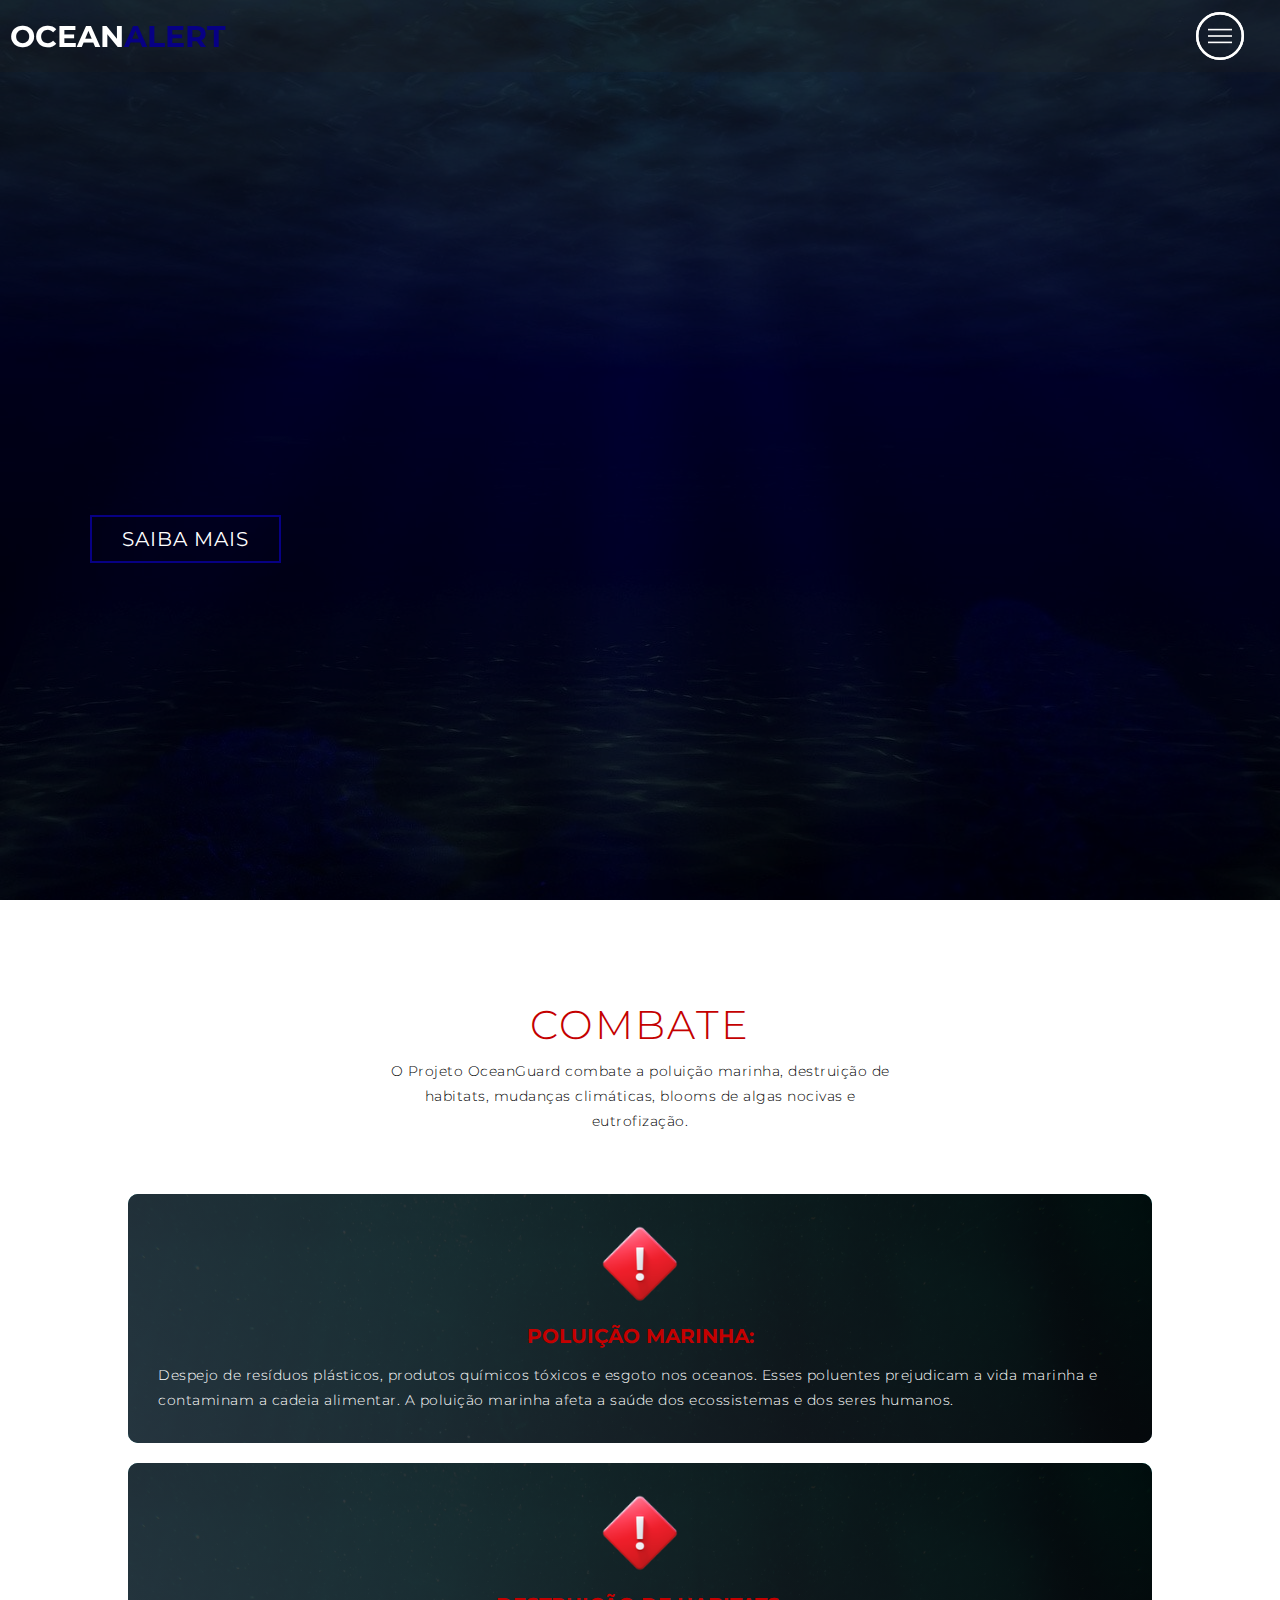
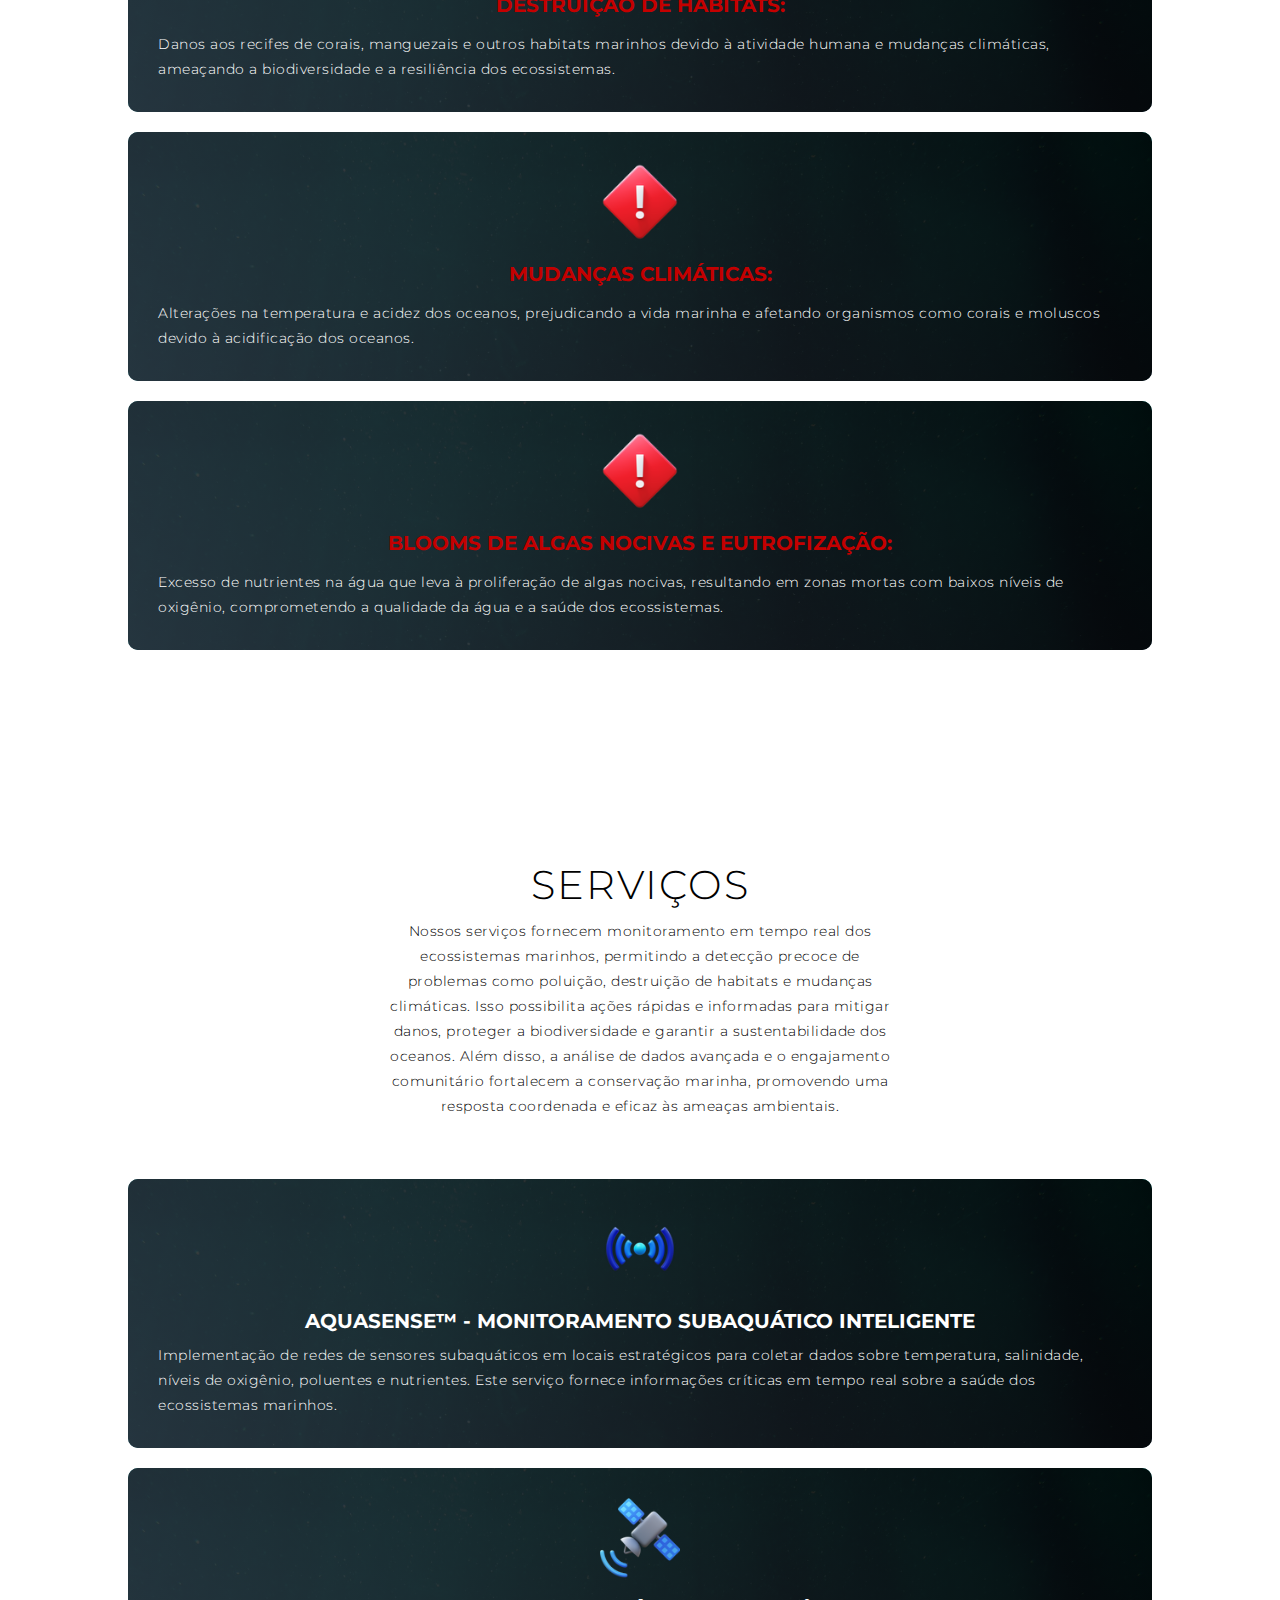
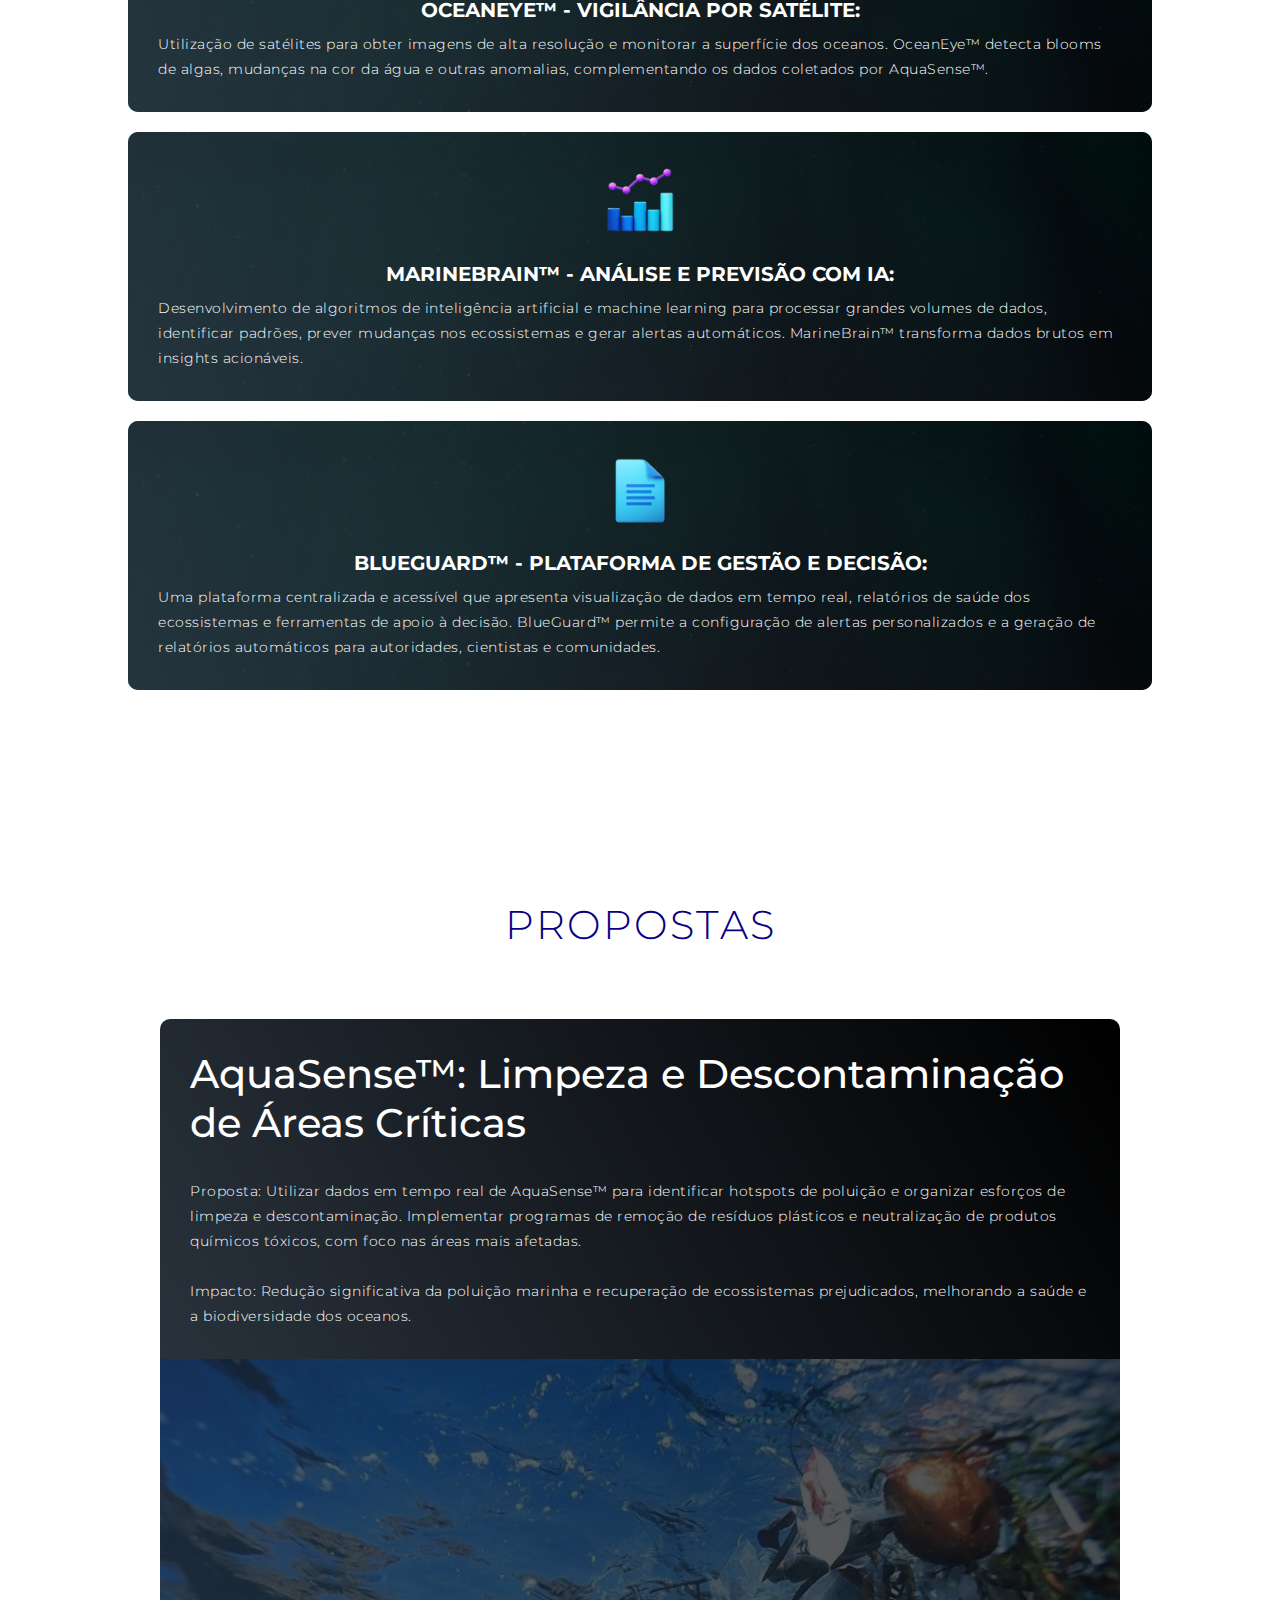
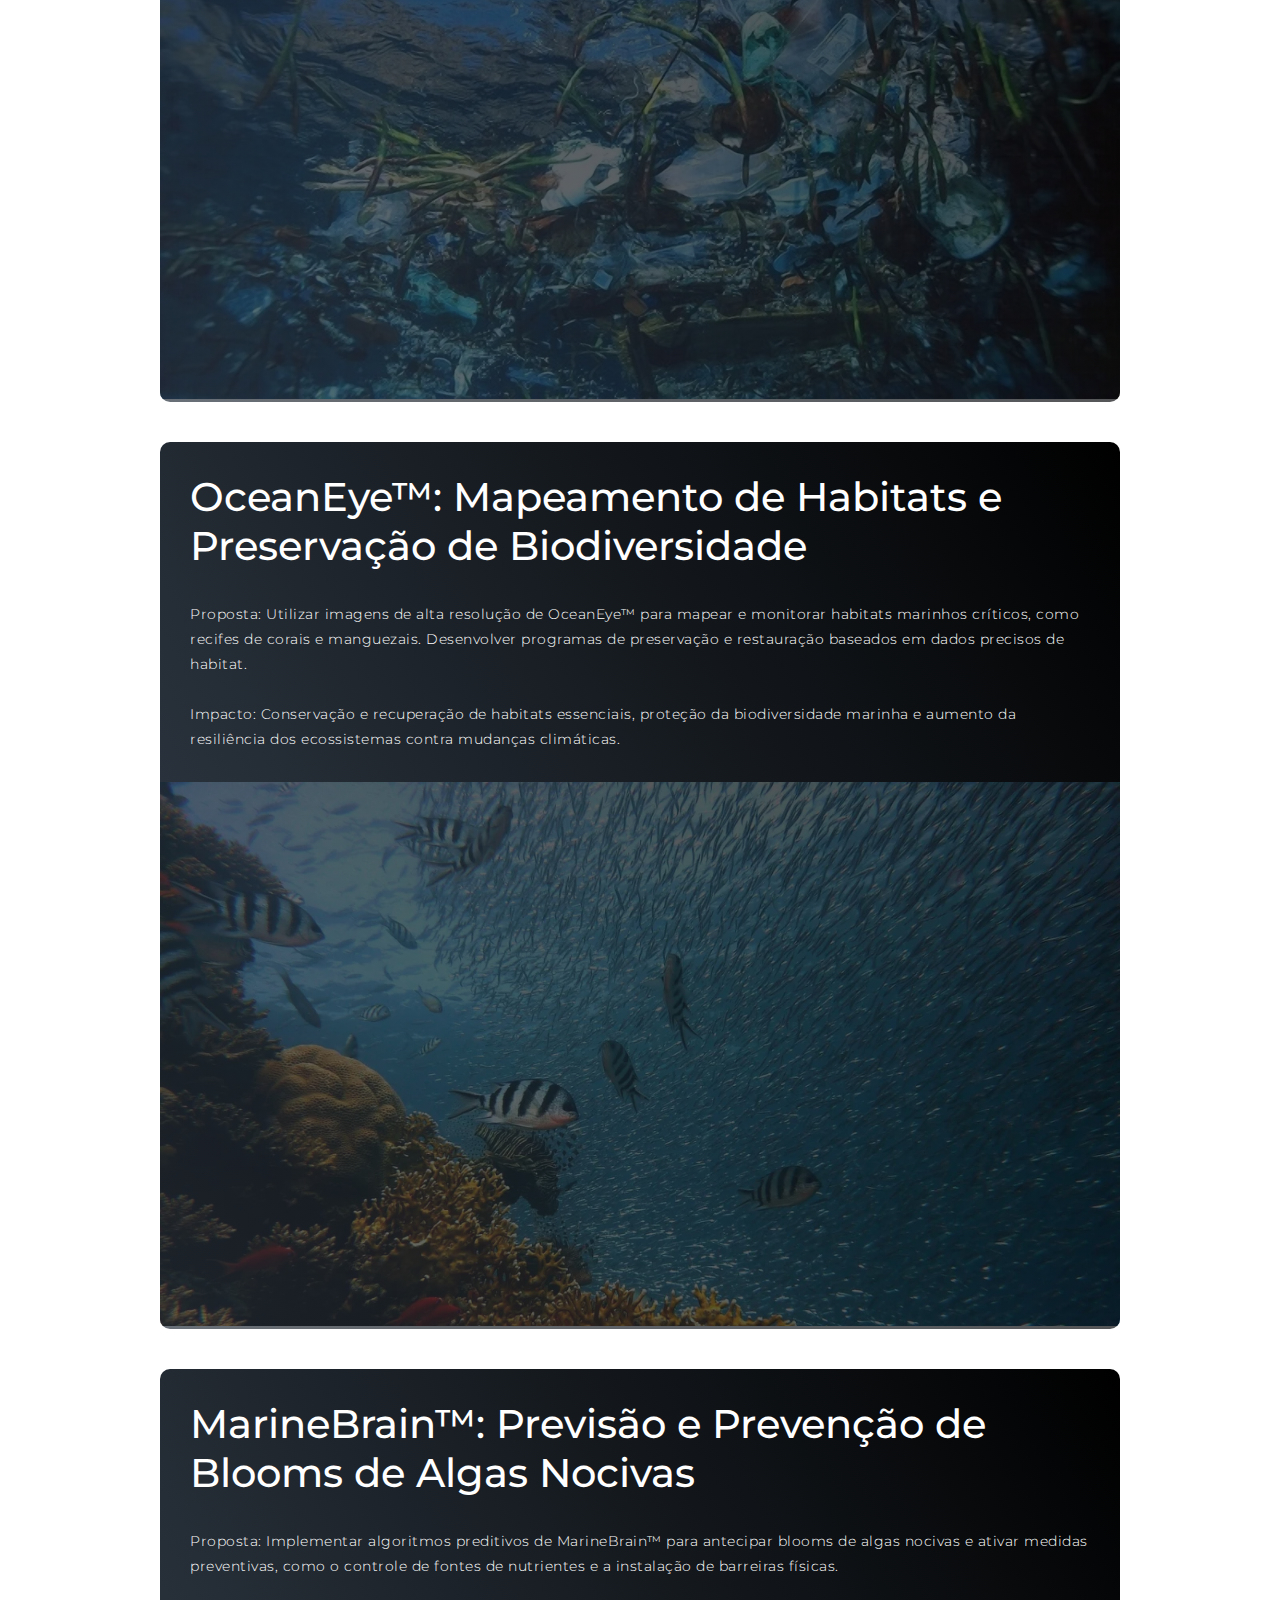
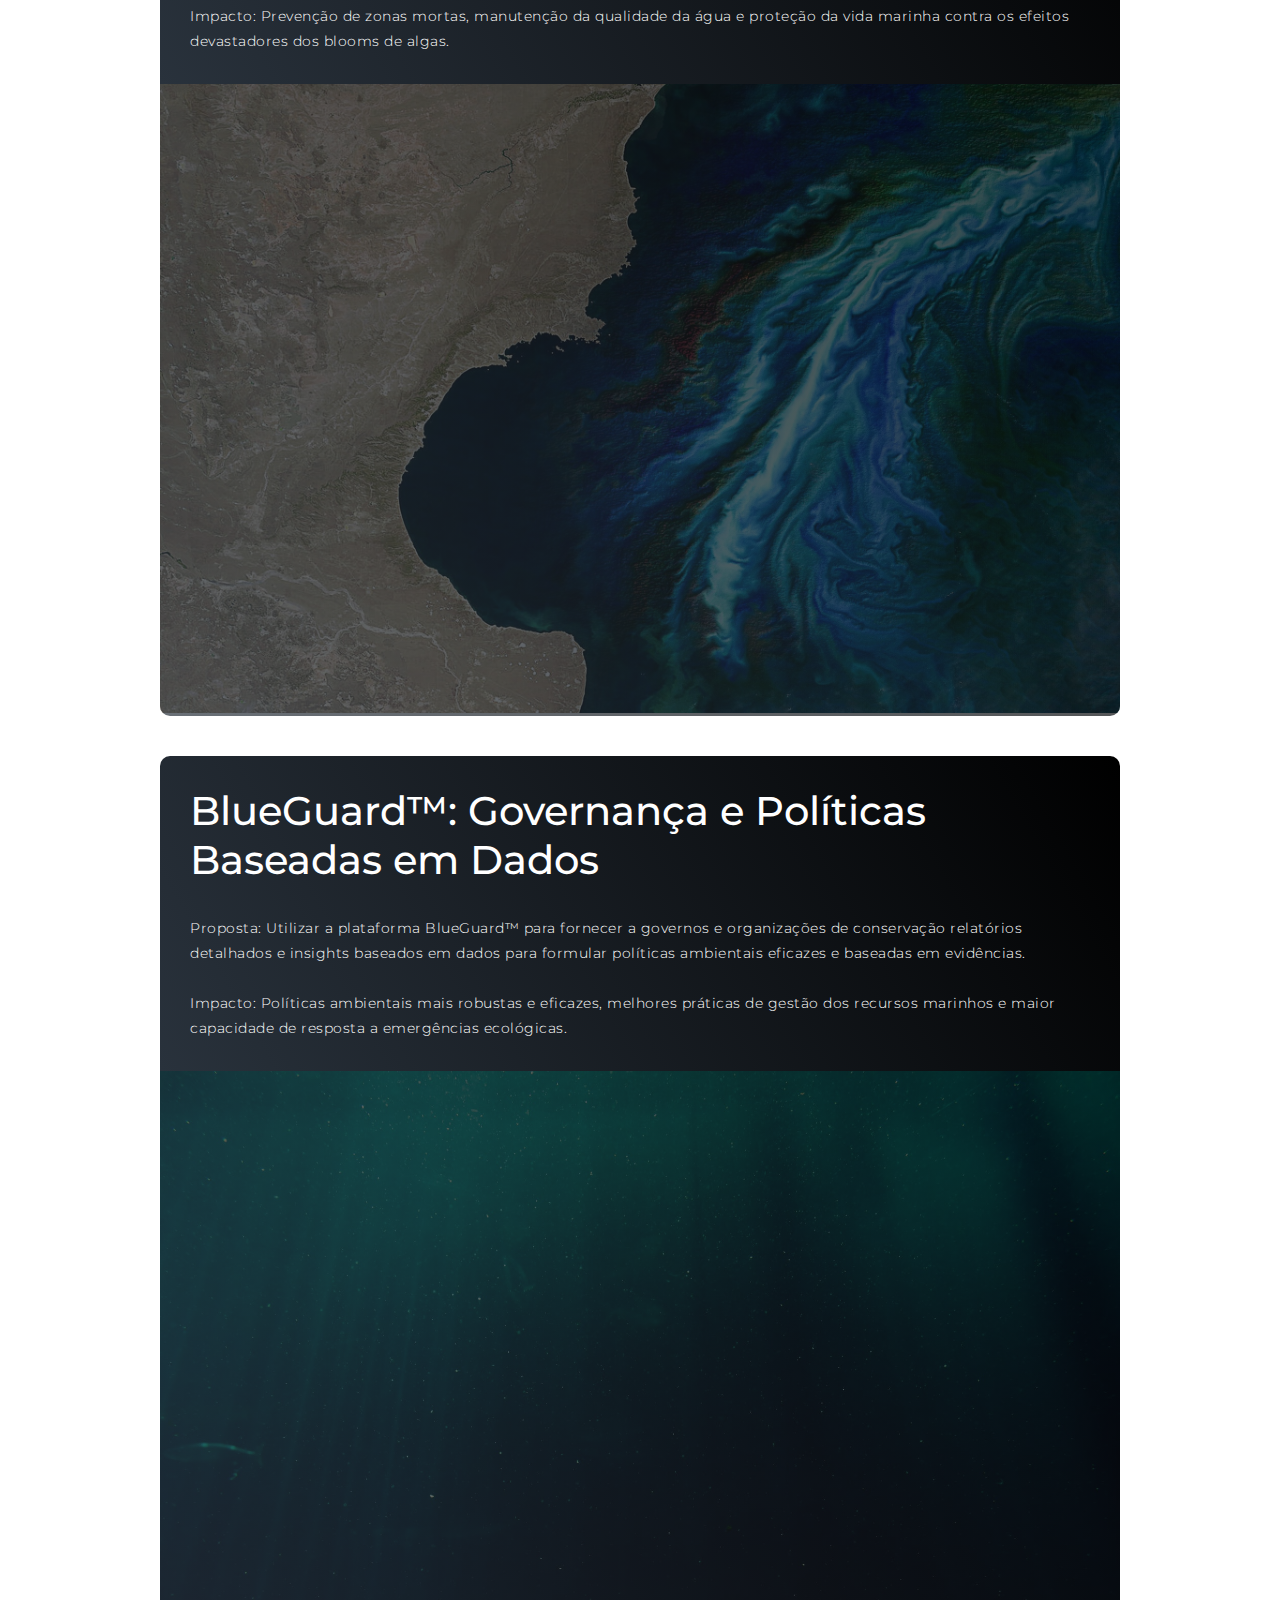
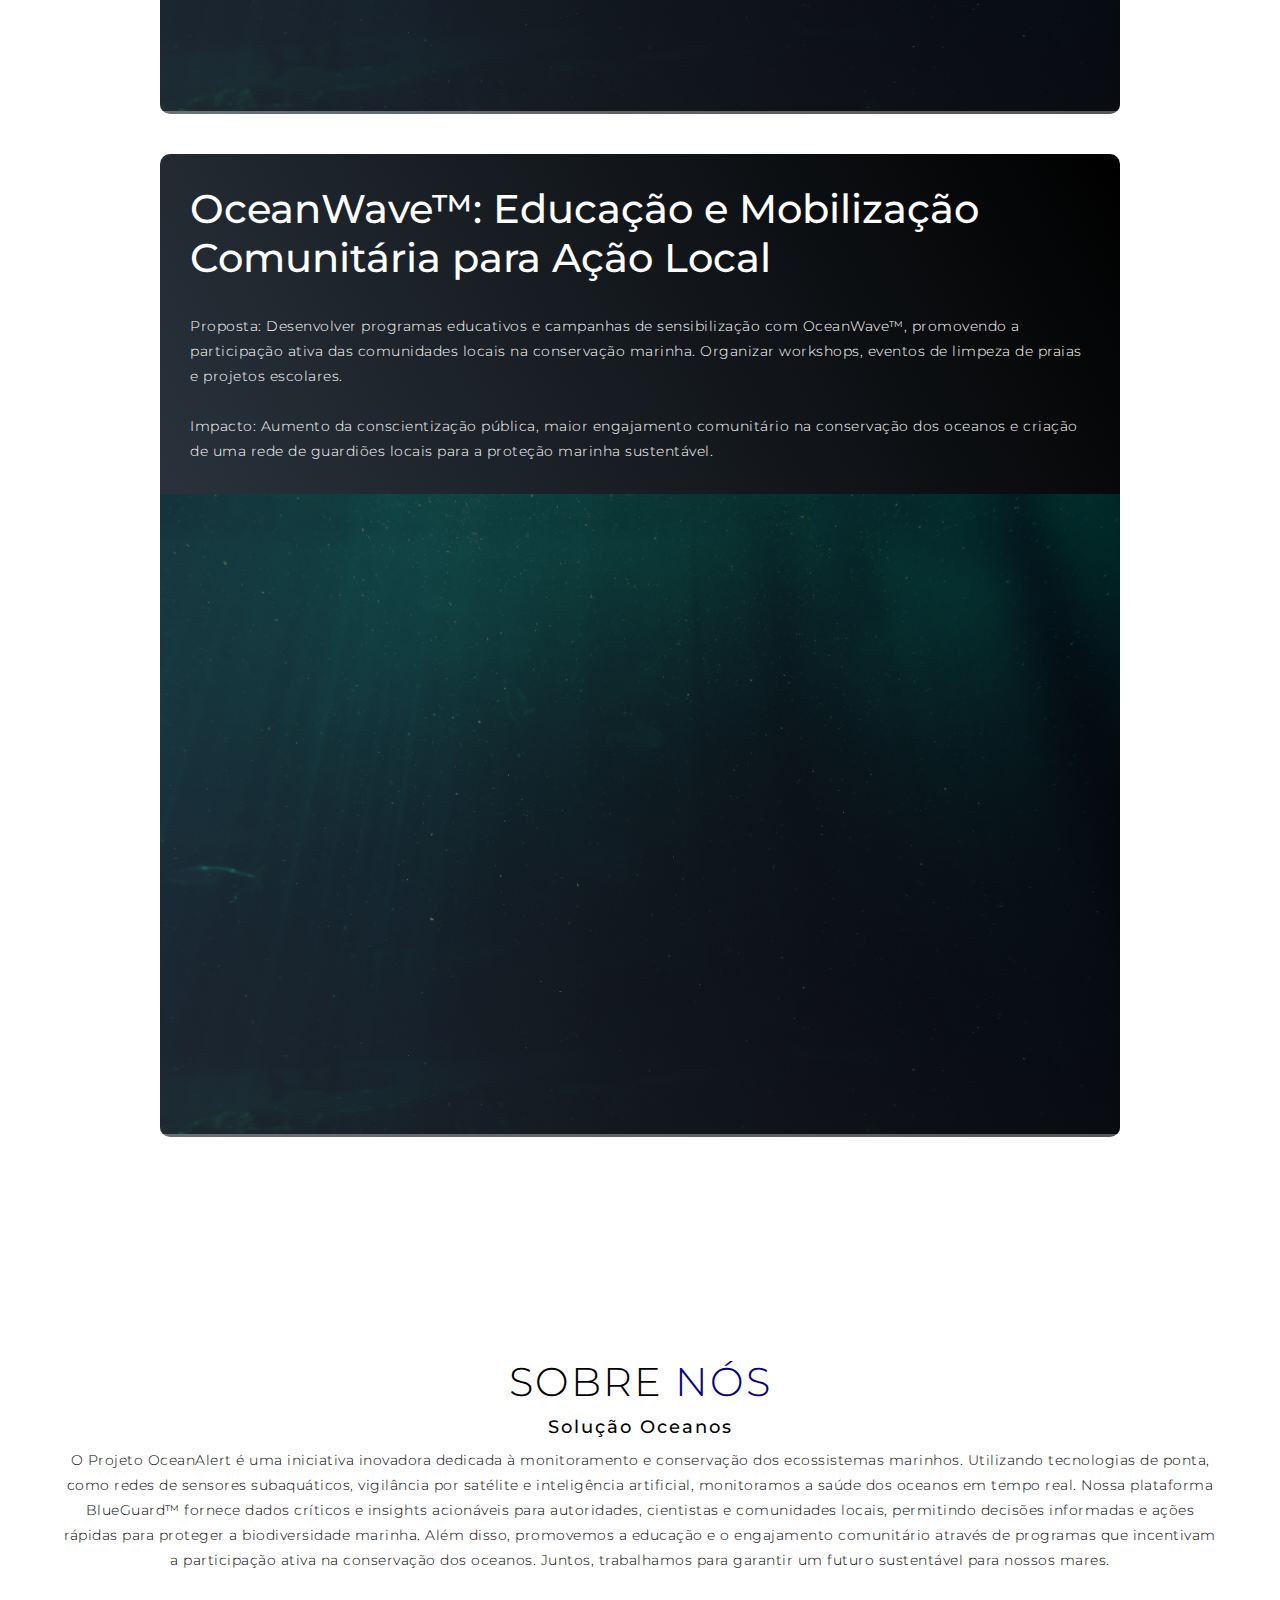
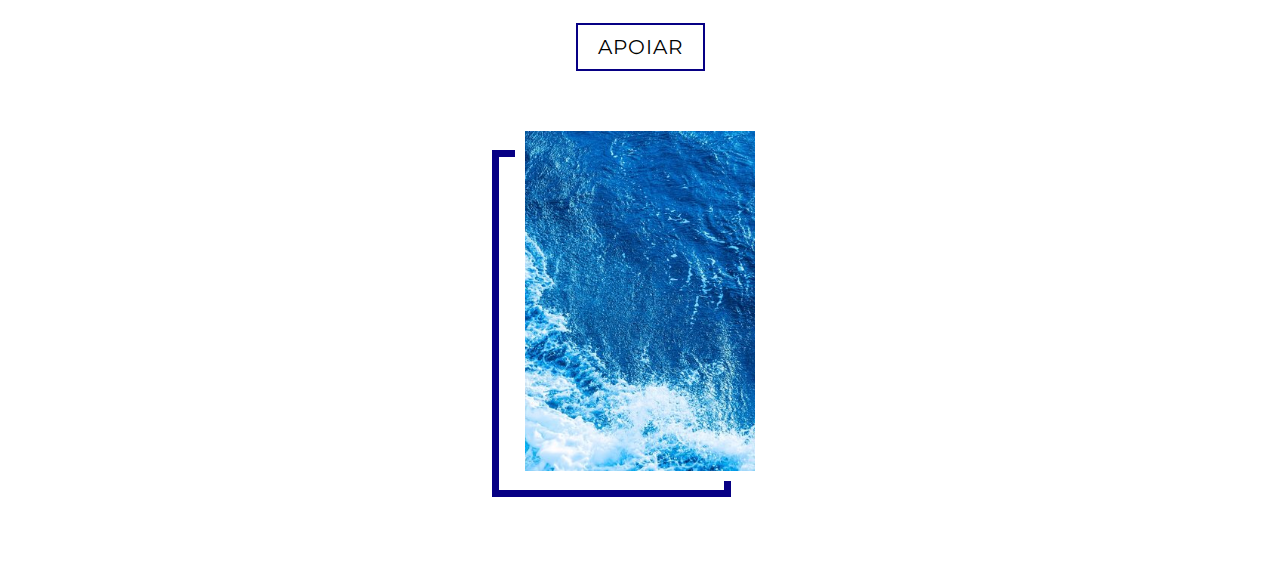
==== index.html @ 01659ed6 "Implementando seção ABOUT" ====
<!DOCTYPE html>
<html lang="pt-br">
 
<head>
  <meta charset="UTF-8">
  <meta name="viewport" content="width=device-width, initial-scale=1.0">
  <link rel="stylesheet" href="style.css">
  <title>Ocean Alert</title>
</head>
 
<body>

  <!-- Header -->
  <section id="header">
    <div class="header container">
      <div class="nav-bar">
        <div class="brand">
          <a href="#hero">
            <h1>Ocean<span>Alert</span></h1>
          </a>
        </div>
        <div class="nav-list">
          <div class="hamburger">
            <div class="bar"></div>
          </div>
          <ul>
            <li><a href="#hero" data-after="Home">Home</a></li>
            <li><a href="#problems" data-after="Problemas">Problemas</a></li>
            <li><a href="#services" data-after="Serviços">Serviços</a></li>
            <li><a href="#proposes" data-after="Propostas">Propostas</a></li>
            <li><a href="#about" data-after="Sobre">Sobre nós</a></li>
            <li><a href="#contact" data-after="Integrantes">Integrantes</a></li>
          </ul>
        </div>
      </div>
    </div>
  </section>
  <!-- End Header -->

  <!-- Hero Section  -->
  <section id="hero">
    <div class="hero container">
      <div>
        <h1>Olá, <span></span></h1>
        <h1>Somos a<span></span></h1>
        <h1>OceanAlert <span></span></h1>
        <a href="#proposes" type="button" class="cta">Saiba Mais</a>
      </div>
    </div>
  </section>
  <!-- End Hero Section  -->

  <!-- Problems Section -->
  <section id="problems">
    <div class="problems container">
      <div class="problems-top">
        <h1 class="section-title">Combate</h1>
        <p>O Projeto OceanGuard combate a poluição marinha, destruição de habitats, mudanças climáticas, blooms de algas nocivas e eutrofização.</p>
      </div>
      <div class="problems-bottom">
        <div class="problems-item">
          <div class="icon"><img src="./img/icons8-alerta-94.png" /></div>
          <h2>Poluição Marinha:</h2>
          <p>Despejo de resíduos plásticos, produtos químicos tóxicos e esgoto nos oceanos. Esses poluentes prejudicam a vida marinha e contaminam a cadeia alimentar. A poluição marinha afeta a saúde dos ecossistemas e dos seres humanos.
          </p>
        </div>
        <div class="problems-item">
          <div class="icon"><img src="./img/icons8-alerta-94.png" /></div>
          <h2>Destruição de Habitats:</h2>
          <p>Danos aos recifes de corais, manguezais e outros habitats marinhos devido à atividade humana e mudanças climáticas, ameaçando a biodiversidade e a resiliência dos ecossistemas.</p>
        </div>
        <div class="problems-item">
          <div class="icon"><img src="./img/icons8-alerta-94.png" /></div>
          <h2>Mudanças Climáticas:</h2>
          <p> Alterações na temperatura e acidez dos oceanos, prejudicando a vida marinha e afetando organismos como corais e moluscos devido à acidificação dos oceanos.</p>
        </div>
        <div class="problems-item">
          <div class="icon"><img src="./img/icons8-alerta-94.png" /></div>
          <h2>Blooms de Algas Nocivas e Eutrofização:</h2>
          <p>Excesso de nutrientes na água que leva à proliferação de algas nocivas, resultando em zonas mortas com baixos níveis de oxigênio, comprometendo a qualidade da água e a saúde dos ecossistemas.</p>
        </div>
      </div>
    </div>
  </section>
  <!-- End Problems Section -->

  <!-- Service Section -->
  <section id="services">
    <div class="services container">
      <div class="service-top">
        <h1 class="section-title">Serviços</h1>
        <p>Nossos serviços fornecem monitoramento em tempo real dos ecossistemas marinhos, permitindo a detecção precoce de problemas como poluição, destruição de habitats e mudanças climáticas. Isso possibilita ações rápidas e informadas para mitigar danos, proteger a biodiversidade e garantir a sustentabilidade dos oceanos. Além disso, a análise de dados avançada e o engajamento comunitário fortalecem a conservação marinha, promovendo uma resposta coordenada e eficaz às ameaças ambientais.</p>
      </div>
      <div class="service-bottom">
        <div class="service-item1">
          <div class="icon"><img src="./img/icons8-sensor-94.png"></div>
          <h2>AquaSense™ - Monitoramento Subaquático Inteligente</h2>
          <p>Implementação de redes de sensores subaquáticos em locais estratégicos para coletar dados sobre temperatura, salinidade, níveis de oxigênio, poluentes e nutrientes. Este serviço fornece informações críticas em tempo real sobre a saúde dos ecossistemas marinhos.
          </p>
        </div>
        <div class="service-item2">
          <div class="icon"><img src="./img/icons8-envio-de-sinal-de-satélite-94.png"></div>
          <h2>OceanEye™ - Vigilância por Satélite:</h2>
          <p>Utilização de satélites para obter imagens de alta resolução e monitorar a superfície dos oceanos. OceanEye™ detecta blooms de algas, mudanças na cor da água e outras anomalias, complementando os dados coletados por AquaSense™.</p>
        </div>
        <div class="service-item3">
          <div class="icon"><img src="./img/icons8-análise-94.png"></div>
          <h2>MarineBrain™ - Análise e Previsão com IA:</h2>
          <p>Desenvolvimento de algoritmos de inteligência artificial e machine learning para processar grandes volumes de dados, identificar padrões, prever mudanças nos ecossistemas e gerar alertas automáticos. MarineBrain™ transforma dados brutos em insights acionáveis.</p>
        </div>
        <div class="service-item4">
          <div class="icon"><img src="./img/icons8-documento-94.png" /></div>
          <h2>BlueGuard™ - Plataforma de Gestão e Decisão:</h2>
          <p>Uma plataforma centralizada e acessível que apresenta visualização de dados em tempo real, relatórios de saúde dos ecossistemas e ferramentas de apoio à decisão. BlueGuard™ permite a configuração de alertas personalizados e a geração de relatórios automáticos para autoridades, cientistas e comunidades.</p>
        </div>
      </div>
    </div>
  </section>
  <!-- End Service Section -->
  

  <!-- Proposes Section -->
  <section id="proposes">
    <div class="proposes container">
      <div class="proposes-header">
        <h1 class="section-title"><span>Propostas</span></h1>
      </div>
      <div class="all-proposes">
        <div class="proposes-item">
          <div class="proposes-info">
            <h1>AquaSense™: Limpeza e Descontaminação de Áreas Críticas</h1>
            <h2></h2>
            <p>Proposta: Utilizar dados em tempo real de AquaSense™ para identificar hotspots de poluição e organizar esforços de limpeza e descontaminação. Implementar programas de remoção de resíduos plásticos e neutralização de produtos químicos tóxicos, com foco nas áreas mais afetadas.
               <br><br>Impacto: Redução significativa da poluição marinha e recuperação de ecossistemas prejudicados, melhorando a saúde e a biodiversidade dos oceanos.</p>
          </div>
          <div class="proposes-img">
            <img src="./img/poluicaoplastico 1.webp" alt="img">
          </div>
        </div>
        <div class="proposes-item">
          <div class="proposes-info">
            <h1>OceanEye™: Mapeamento de Habitats e Preservação de Biodiversidade</h1>
            <h2></h2>
            <p>Proposta: Utilizar imagens de alta resolução de OceanEye™ para mapear e monitorar habitats marinhos críticos, como recifes de corais e manguezais. Desenvolver programas de preservação e restauração baseados em dados precisos de habitat.
              <br><br>Impacto: Conservação e recuperação de habitats essenciais, proteção da biodiversidade marinha e aumento da resiliência dos ecossistemas contra mudanças climáticas.</p>
          </div>
          <div class="proposes-img">
            <img src="./img/habitat-aquatico.webp" alt="img">
          </div>
        </div>
        <div class="proposes-item">
          <div class="proposes-info">
            <h1>MarineBrain™: Previsão e Prevenção de Blooms de Algas Nocivas</h1>
            <h2></h2>
            <p>Proposta: Implementar algoritmos preditivos de MarineBrain™ para antecipar blooms de algas nocivas e ativar medidas preventivas, como o controle de fontes de nutrientes e a instalação de barreiras físicas.
              <br><br>Impacto: Prevenção de zonas mortas, manutenção da qualidade da água e proteção da vida marinha contra os efeitos devastadores dos blooms de algas.</p>
          </div>
          <div class="proposes-img">
            <img src="./img/algas.jpg" alt="img">
          </div>
        </div>
        <div class="proposes-item">
          <div class="proposes-info">
            <h1>BlueGuard™: Governança e Políticas Baseadas em Dados</h1>
            <h2></h2>
            <p>Proposta: Utilizar a plataforma BlueGuard™ para fornecer a governos e organizações de conservação relatórios detalhados e insights baseados em dados para formular políticas ambientais eficazes e baseadas em evidências.
              <br><br>Impacto: Políticas ambientais mais robustas e eficazes, melhores práticas de gestão dos recursos marinhos e maior capacidade de resposta a emergências ecológicas.</p>
          </div>
          <div class="proposes-img">
            <img src="./img/oceano3.jpeg" alt="img">
          </div>
        </div>
        <div class="proposes-item">
          <div class="proposes-info">
            <h1>OceanWave™: Educação e Mobilização Comunitária para Ação Local</h1>
            <h2></h2>
            <p>Proposta: Desenvolver programas educativos e campanhas de sensibilização com OceanWave™, promovendo a participação ativa das comunidades locais na conservação marinha. Organizar workshops, eventos de limpeza de praias e projetos escolares.
              <br><br>Impacto: Aumento da conscientização pública, maior engajamento comunitário na conservação dos oceanos e criação de uma rede de guardiões locais para a proteção marinha sustentável.</p>
          </div>
          <div class="proposes-img">
            <img src="./img/oceano3.jpeg" alt="img">
          </div>
        </div>
      </div>
    </div>
  </section>

  <!-- About Section -->
  <section id="about">
    <div class="about container">
      <div class="col-left">
        <div class="about-img">
          <img src="./img/oceano.jpg" alt="img">
        </div>
      </div>
      <div class="col-right">
        <h1 class="section-title">Sobre <span>Nós</span></h1>
        <h2>Solução Oceanos</h2>
        <p>O Projeto OceanAlert é uma iniciativa inovadora dedicada à monitoramento e conservação dos ecossistemas marinhos.
           Utilizando tecnologias de ponta, como redes de sensores subaquáticos, vigilância por satélite e inteligência artificial, monitoramos a saúde dos oceanos em tempo real.
           Nossa plataforma BlueGuard™ fornece dados críticos e insights acionáveis para autoridades, cientistas e comunidades locais, permitindo decisões informadas e ações rápidas para proteger a biodiversidade marinha. Além disso, promovemos a educação e o engajamento comunitário através de programas que incentivam a participação ativa na conservação dos oceanos.
           Juntos, trabalhamos para garantir um futuro sustentável para nossos mares.</p>
        <a href="#" class="cta">APOIAR</a>
      </div>
    </div>
  </section>
  <!-- End About Section -->

  


<script src = "./app.js"></script>
</body>
</html>
---- style.css ----
@import 'https://fonts.googleapis.com/css?family=Montserrat:300, 400, 700&display=swap';
* {
    padding: 0;
    margin: 0;
    box-sizing: border-box;
}
html {
    font-size: 10px;
    font-family: 'Montserrat', sans-serif;
    scroll-behavior: smooth;
}
a {
    text-decoration: none;
}
.container {
    min-height: 100vh;
    width: 100%;
    display: flex;
    align-items: center;
    justify-content: center;
}
img {
    height: 100%;
    width: 100%;
    object-fit: cover;
}
p {
    color: black;
    font-size: 1.4rem;
    margin-top: 5px;
    line-height: 2.5rem;
    font-weight: 300;
    letter-spacing: 0.05rem;
}
.section-title {
    font-size: 4rem;
    font-weight: 300;
    color: black;
    margin-bottom: 10px;
    text-transform: uppercase;
    letter-spacing: 0.2rem;
    text-align: center;
}
.section-title span {
    color: rgb(7, 0, 132);
}
 
.cta {
    display: inline-block;
    padding: 10px 30px;
    color: white;
    background-color: transparent;
    border: 2px solid rgb(7, 0, 132);
    font-size: 2rem;
    text-transform: uppercase;
    letter-spacing: 0.1rem;
    margin-top: 30px;
    transition: 0.3s ease;
    transition-property: background-color, color;
}
.cta:hover {
    color: white;
    background-color: rgb(7, 0, 132);
}
.brand h1 {
    font-size: 3rem;
    text-transform: uppercase;
    color: white;
}
.brand h1 span {
    color: rgb(7, 0, 132);
}

/* Header section */
#header {
    position: fixed;
    z-index: 1000;
    left: 0;
    top: 0;
    width: 100vw;
    height: auto;
}
#header .header {
    min-height: 8vh;
    background-color: rgba(31, 30, 30, 0.24);
    transition: 0.3s ease background-color;
}
#header .nav-bar {
    display: flex;
    align-items: center;
    justify-content: space-between;
    width: 100%;
    height: 100%;
    max-width: 1300px;
    padding: 0 10px;
}
#header .nav-list ul {
    list-style: none;
    position: absolute;
    background-color: rgb(31, 30, 30);
    width: 100vw;
    height: 100vh;
    left: 100%;
    top: 0;
    display: flex;
    flex-direction: column;
    justify-content: center;
    align-items: center;
    z-index: 1;
    overflow-x: hidden;
    transition: 0.5s ease left;
}
#header .nav-list ul.active {
    left: 0%;
}
#header .nav-list ul a {
    font-size: 2.5rem;
    font-weight: 500;
    letter-spacing: 0.2rem;
    text-decoration: none;
    color: white;
    text-transform: uppercase;
    padding: 20px;
    display: block;
}
#header .nav-list ul a::after {
    content: attr(data-after);
    position: absolute;
    top: 50%;
    left: 50%;
    transform: translate(-50%, -50%) scale(0);
    color: rgba(240, 248, 255, 0.021);
    font-size: 9rem;
    letter-spacing: 50px;
    z-index: -1;
    transition: 0.3s ease letter-spacing;
}
#header .nav-list ul li:hover a::after {
    transform: translate(-50%, -50%) scale(1);
    letter-spacing: initial;
}
#header .nav-list ul li:hover a {
    color: rgb(7, 0, 132);
}
#header .hamburger {
    height: 60px;
    width: 60px;
    display: inline-block;
    border: 3px solid white;
    border-radius: 50%;
    position: relative;
    display: flex;
    align-items: center;
    justify-content: center;
    z-index: 100;
    cursor: pointer;
    transform: scale(0.8);
    margin-right: 20px;
}
#header .hamburger:after {
    position: absolute;
    content: '';
    height: 100%;
    width: 100%;
    border-radius: 50%;
    border: 3px solid white;
    animation: hamburger_puls 1s ease infinite;
}
#header .hamburger .bar {
    height: 2px;
    width: 30px;
    position: relative;
    background-color: white;
    z-index: -1;
}
#header .hamburger .bar::after,
#header .hamburger .bar::before {
    content: '';
    position: absolute;
    height: 100%;
    width: 100%;
    left: 0;
    background-color: white;
    transition: 0.3s ease;
    transition-property: top, bottom;
}
#header .hamburger .bar::after {
    top: 8px;
}
#header .hamburger .bar::before {
    bottom: 8px;
}
#header .hamburger.active .bar::before {
    bottom: 0;
}
#header .hamburger.active .bar::after {
    top: 0;
}
/* End Header section */

/* Hero Section */
#hero {
    background-image: url(./img/oceano2.jpg);
    background-size: cover;
    background-position: top center;
    position: relative;
    z-index: 1;
}
#hero::after {
    content: '';
    position: absolute;
    left: 0;
    top: 0;
    height: 100%;
    width: 100%;
    background-color: black;
    opacity: 0.7;
    z-index: -1;
}
#hero .hero {
    max-width: 1200px;
    margin: 0 auto;
    padding: 0 50px;
    justify-content: flex-start;
}
#hero h1 {
    display: block;
    width: fit-content;
    font-size: 4rem;
    position: relative;
    color: transparent;
    animation: text_reveal 0.5s ease forwards;
    animation-delay: 1s;
}
#hero h1:nth-child(1) {
    animation-delay: 1s;
}
#hero h1:nth-child(2) {
    animation-delay: 2s;
}
#hero h1:nth-child(3) {
    animation: text_reveal_name 0.5s ease forwards;
    animation-delay: 3s;
}
#hero h1 span {
    position: absolute;
    top: 0;
    left: 0;
    height: 100%;
    width: 0;
    background-color: rgb(7, 0, 132);
    animation: text_reveal_box 1s ease;
    animation-delay: 0.5s;
}
#hero h1:nth-child(1) span {
    animation-delay: 0.5s;
}
#hero h1:nth-child(2) span {
    animation-delay: 1.5s;
}
#hero h1:nth-child(3) span {
    animation-delay: 2.5s;
}
 
/* End Hero Section */

/* Problems Section */
#problems .problems {
    flex-direction: column;
    text-align: center;
    max-width: 1500px;
    margin: 0 auto;
    padding: 100px 0;
}
#problems .problems-top h1 {
    color: rgb(196, 0, 0);
}
 
#problems .problems-top {
    max-width: 500px;
    margin: 0 auto;
}
#problems .problems-bottom {
    display: flex;
    align-items: center;
    justify-content: center;
    flex-wrap: wrap;
    margin-top: 50px;
}
#problems .problems-item {
    flex-basis: 80%;
    display: flex;
    align-items: flex-start;
    justify-content: center;
    flex-direction: column;
    padding: 30px;
    border-radius: 10px;
    background-image: url(./img/oceano3.jpeg);
    background-size: cover;
    margin: 10px 5%;
    position: relative;
    z-index: 1;
    overflow: hidden;
}
#problems .problems-item::after {
    content: '';
    position: absolute;
    left: 0;
    top: 0;
    height: 100%;
    width: 100%;
    background-image: linear-gradient(60deg, #29323c 0%, #000000 100%);
    opacity: 0.9;
    z-index: -1;
}
#problems .problems-bottom .icon {
    height: 80px;
    width: 80px;
    margin-bottom: 20px;
    display: block;
    margin-right: auto;
    margin-left: auto;
}
#problems .problems-item h2 {
    font-size: 2rem;
    color: rgb(196, 0, 0);
    margin-bottom: 10px;
    text-transform: uppercase;
    display: block;
    margin-right: auto;
    margin-left: auto;
}
#problems .problems-item p {
    color: white;
    text-align: left;
}
/* End Problems Section */

/* Services Section */
#services .services {
    flex-direction: column;
    display: block;
    text-align: center;
    max-width: 1500px;
    margin: 0 auto;
    padding: 100px 0;
}
#services .service-top {
    max-width: 500px;
    margin: 0 auto;
}
#services .service-bottom {
    display: flex;
    align-items: center;
    justify-content: center;
    flex-wrap: wrap;
    margin-top: 50px;
}
#services .service-item1 {
    flex-basis: 80%;
    display: block;
    align-items: flex-start;
    justify-content: center;
    flex-direction: column;
    padding: 30px;
    border-radius: 10px;
    background-image: url(./img/oceano3.jpeg);
    background-size: cover;
    margin: 10px 5%;
    position: relative;
    z-index: 1;
    overflow: hidden;
}
#services .service-item2 {
    flex-basis: 80%;
    display: block;
    align-items: flex-start;
    justify-content: center;
    flex-direction: column;
    padding: 30px;
    border-radius: 10px;
    background-image: url(./img/oceano3.jpeg);
    background-size: cover;
    margin: 10px 5%;
    position: relative;
    z-index: 1;
    overflow: hidden;
}
#services .service-item3 {
    flex-basis: 80%;
    display: block;
    align-items: flex-start;
    justify-content: center;
    flex-direction: column;
    padding: 30px;
    border-radius: 10px;
    background-image: url(./img/oceano3.jpeg);
    background-size: cover;
    margin: 10px 5%;
    position: relative;
    z-index: 1;
    overflow: hidden;
}
#services .service-item4 {
    flex-basis: 80%;
    display: block;
    align-items: flex-start;
    justify-content: center;
    flex-direction: column;
    padding: 30px;
    border-radius: 10px;
    background-image: url(./img/oceano3.jpeg);
    background-size: cover;
    margin: 10px 5%;
    position: relative;
    z-index: 1;
    overflow: hidden;
}
#services .service-item1::after {
    content: '';
    position: absolute;
    left: 0;
    top: 0;
    height: 100%;
    width: 100%;
    background-image: linear-gradient(60deg, #29323c 0%, #000000 100%);
    opacity: 0.9;
    z-index: -1;
}
#services .service-item2::after {
    content: '';
    position: absolute;
    left: 0;
    top: 0;
    height: 100%;
    width: 100%;
    background-image: linear-gradient(60deg, #29323c 0%, #000000 100%);
    opacity: 0.9;
    z-index: -1;
}
#services .service-item3::after {
    content: '';
    position: absolute;
    left: 0;
    top: 0;
    height: 100%;
    width: 100%;
    background-image: linear-gradient(60deg, #29323c 0%, #000000 100%);
    opacity: 0.9;
    z-index: -1;
}
#services .service-item4::after {
    content: '';
    position: absolute;
    left: 0;
    top: 0;
    height: 100%;
    width: 100%;
    background-image: linear-gradient(60deg, #29323c 0%, #000000 100%);
    opacity: 0.9;
    z-index: -1;
}
#services .service-bottom .icon {
    height: 80px;
    width: 80px;
    margin-bottom: 20px;
    display: block;
    margin-right: auto;
    margin-left: auto;
}
#services .service-item1 h2 {
    font-size: 2rem;
    color: white;
    margin-bottom: 10px;
    text-transform: uppercase;
}
#services .service-item1 p {
    color: white;
    text-align: left;
}
#services .service-item2 h2 {
    font-size: 2rem;
    color: white;
    margin-bottom: 10px;
    text-transform: uppercase;
}
#services .service-item2 p {
    color: white;
    text-align: left;
}
#services .service-item3 h2 {
    font-size: 2rem;
    color: white;
    margin-bottom: 10px;
    text-transform: uppercase;
}
#services .service-item3 p {
    color: white;
    text-align: left;
}
#services .service-item4 h2 {
    font-size: 2rem;
    color: white;
    margin-bottom: 10px;
    text-transform: uppercase;
}
#services .service-item4 p {
    color: white;
    text-align: left;
}
/* End Services Section */

/* Proposes section */
#proposes .proposes {
    flex-direction: column;
    max-width: 1200px;
    margin: 0 auto;
    padding: 100px 0;
}
#proposes .proposes-header h1 {
    margin-bottom: 50px;
}
#proposes .all-proposes {
    display: flex;
    align-items: center;
    justify-content: center;
    flex-direction: column;
}
#proposes .proposes-item {
    display: flex;
    align-items: center;
    justify-content: center;
    flex-direction: column;
    width: 80%;
    margin: 20px auto;
    overflow: hidden;
    border-radius: 10px;
}
#proposes .proposes-info {
    padding: 30px;
    flex-basis: 50%;
    height: 100%;
    display: flex;
    align-items: flex-start;
    justify-content: center;
    flex-direction: column;
    background-image: linear-gradient(60deg, #29323c 0%, #000000 100%);
    color: white;
}
#proposes .proposes-info h1 {
    font-size: 4rem;
    font-weight: 500;
    padding-bottom: 3%;
}
#proposes .proposes-info h2 {
    font-size: 1.8rem;
    font-weight: 500;
}
#proposes .proposes-info p {
    color: white;
}
#proposes .proposes-img {
    flex-basis: 50%;
    height: 300px;
    overflow: hidden;
    position: relative;
}
#proposes .proposes-img:after {
    content: '';
    position: absolute;
    left: 0;
    top: 0;
    height: 100%;
    width: 100%;
    background-image: linear-gradient(60deg, #29323c 0%, #000000 100%);
    opacity: 0.7;
}
#proposes .proposes-img img {
    transition: 0.3s ease transform;
}
#proposes  .proposes -item:hover .proposes-img img {
    transform: scale(1.1);
}
/* End Proposes section */

/* About Section */
#about .about {
    flex-direction: column-reverse;
    text-align: center;
    max-width: 1200px;
    margin: 0 auto;
    padding: 100px 20px;
}
#about .col-left {
    width: 250px;
    height: 360px;
}
#about .col-right {
    width: 100%;
}
#about .col-right h2 {
    font-size: 1.8rem;
    font-weight: 500;
    letter-spacing: 0.2rem;
    margin-bottom: 10px;
}
#about .col-right p {
    margin-bottom: 20px;
}
#about .col-right .cta {
    color: black;
    margin-bottom: 50px;
    padding: 10px 20px;
    font-size: 2rem;
}
#about .col-left .about-img {
    height: 100%;
    width: 100%;
    position: relative;
    border: 10px solid white;
}
#about .col-left .about-img::after {
    content: '';
    position: absolute;
    left: -33px;
    top: 19px;
    height: 98%;
    width: 98%;
    border: 7px solid rgb(7, 0, 132);
    z-index: -1;
}
/* End About Section */
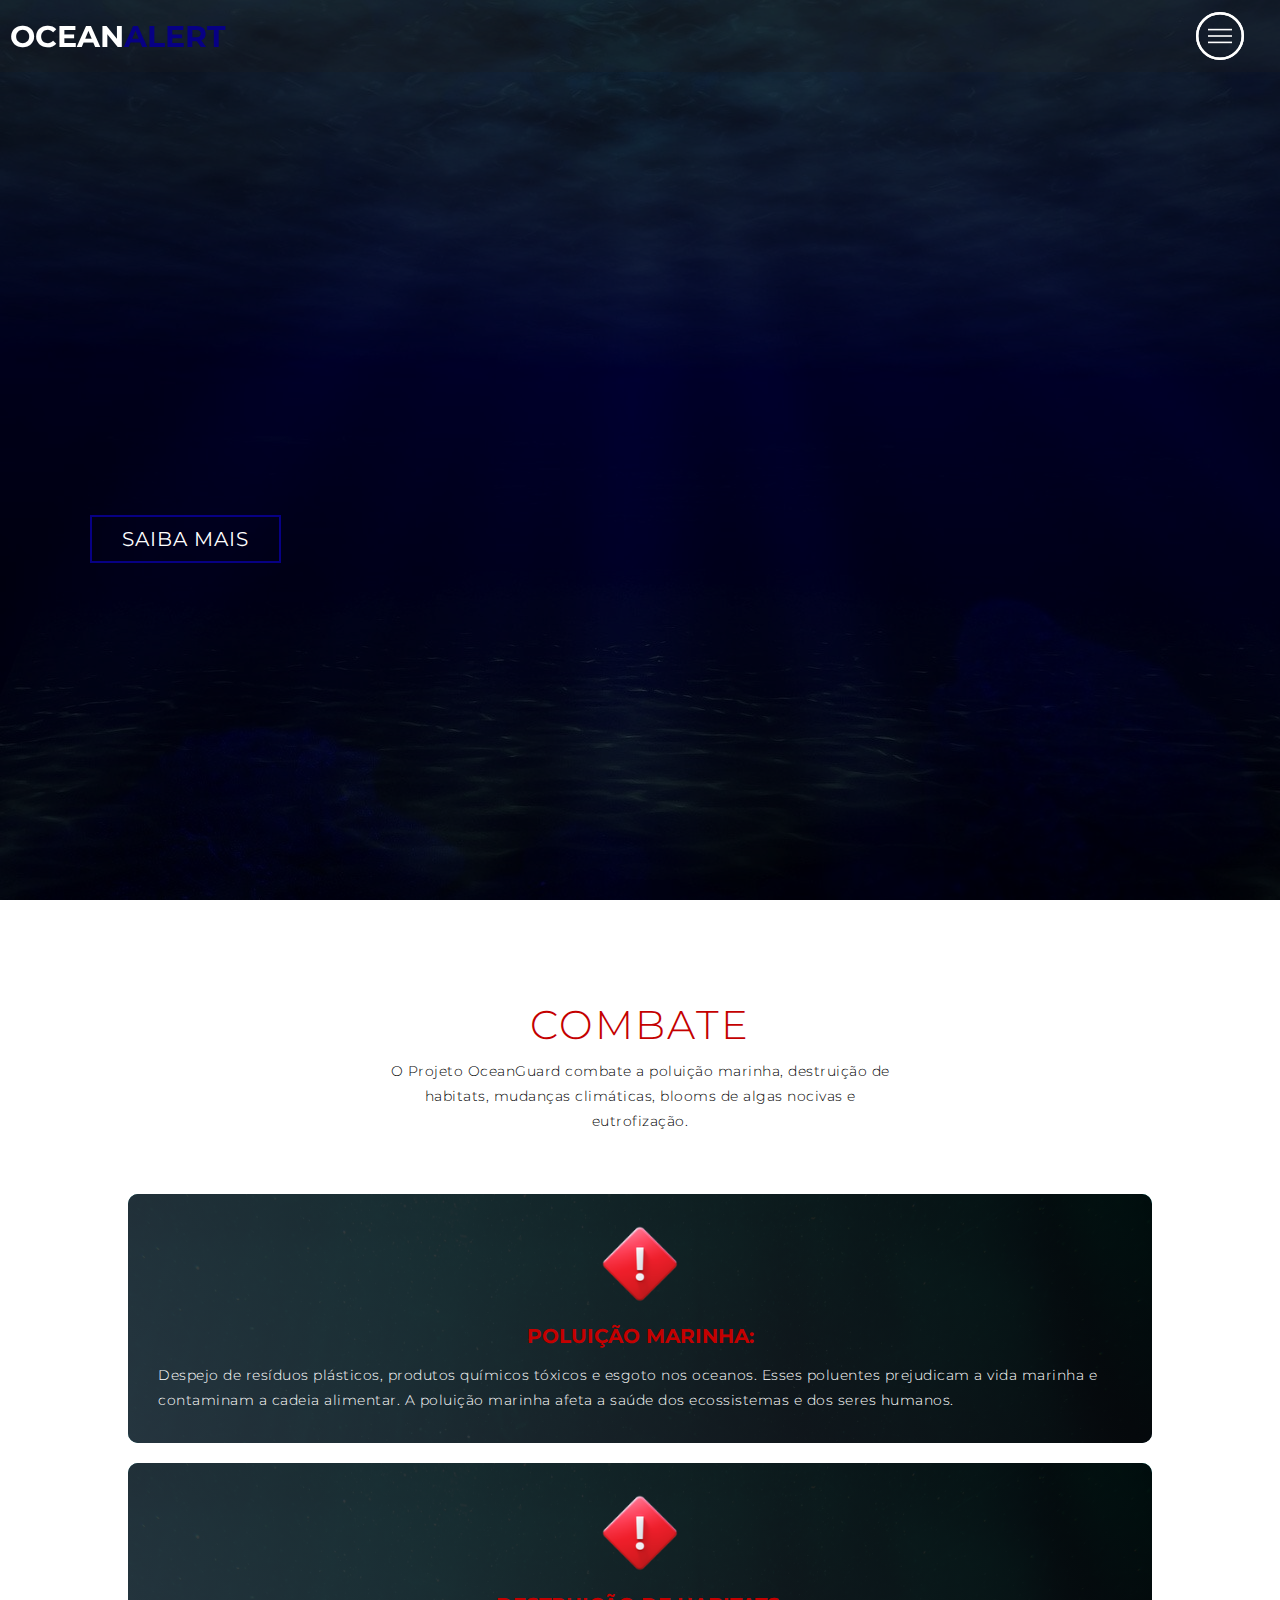
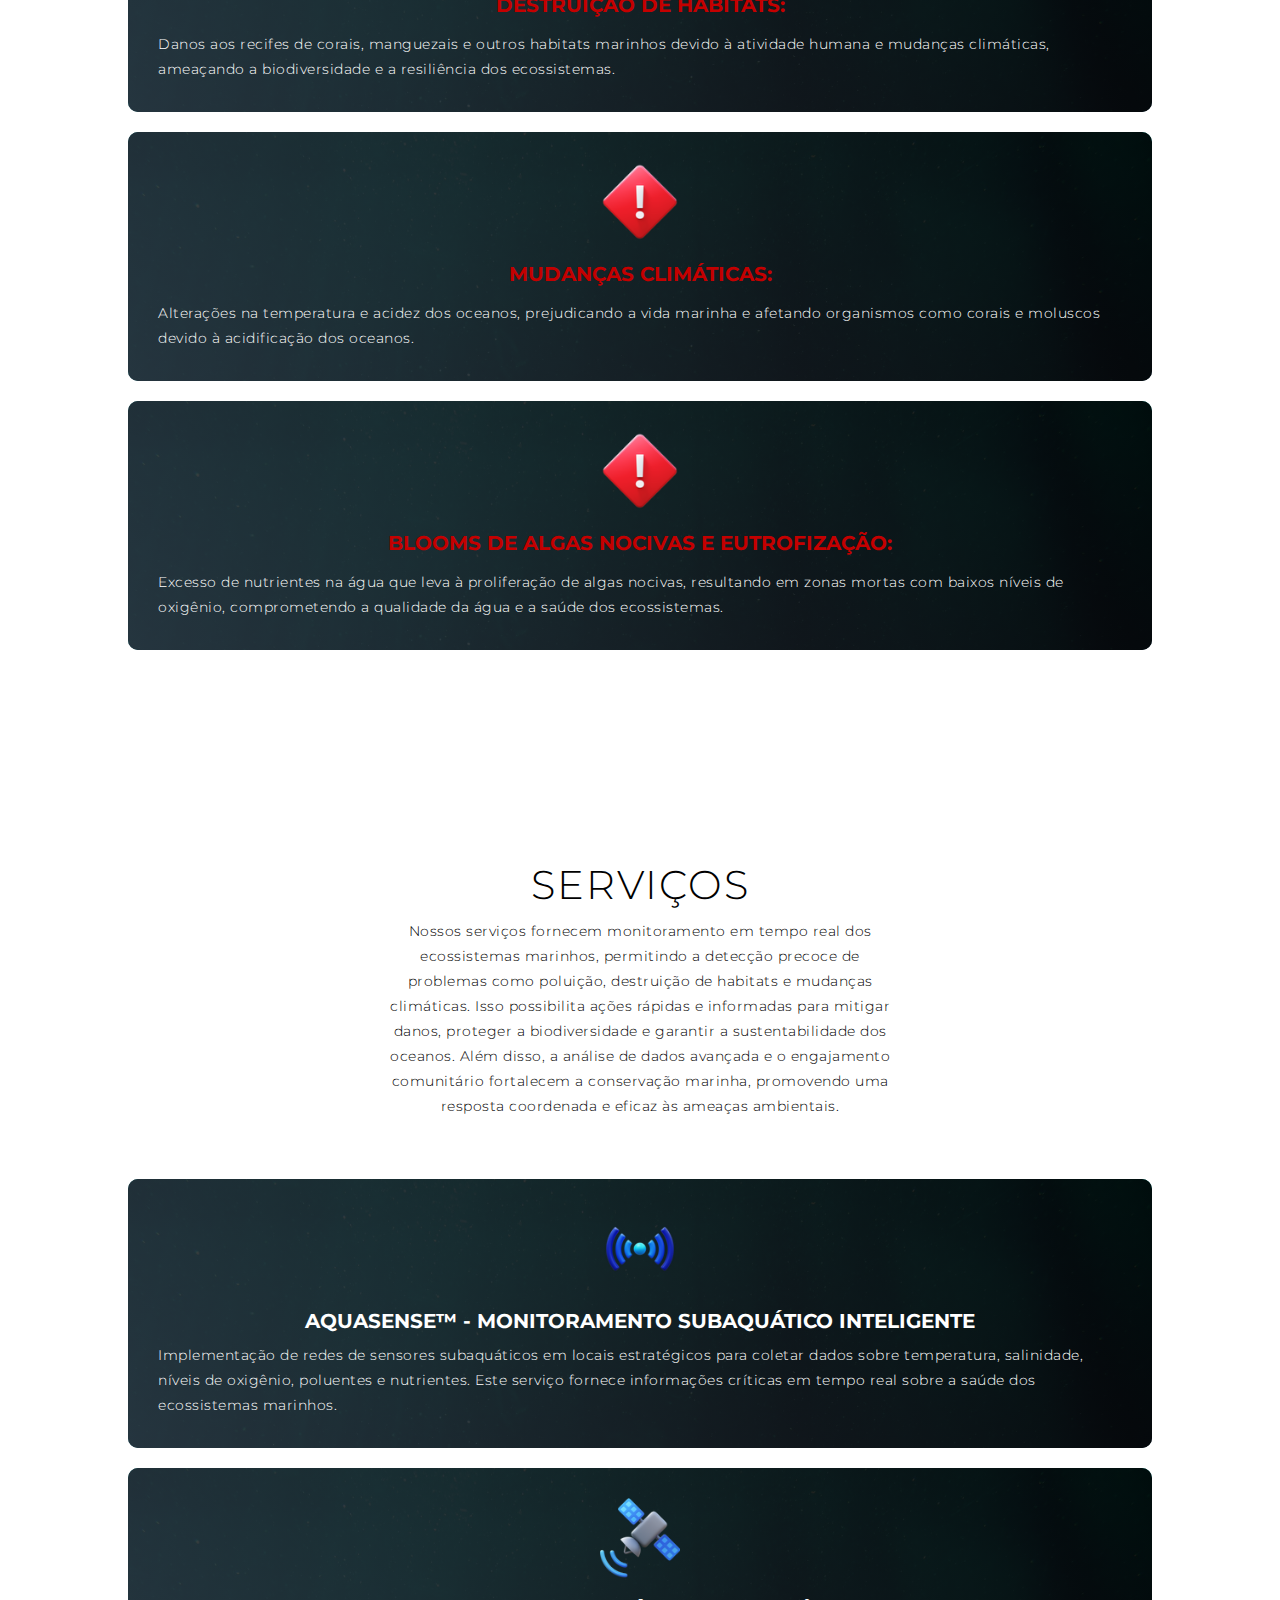
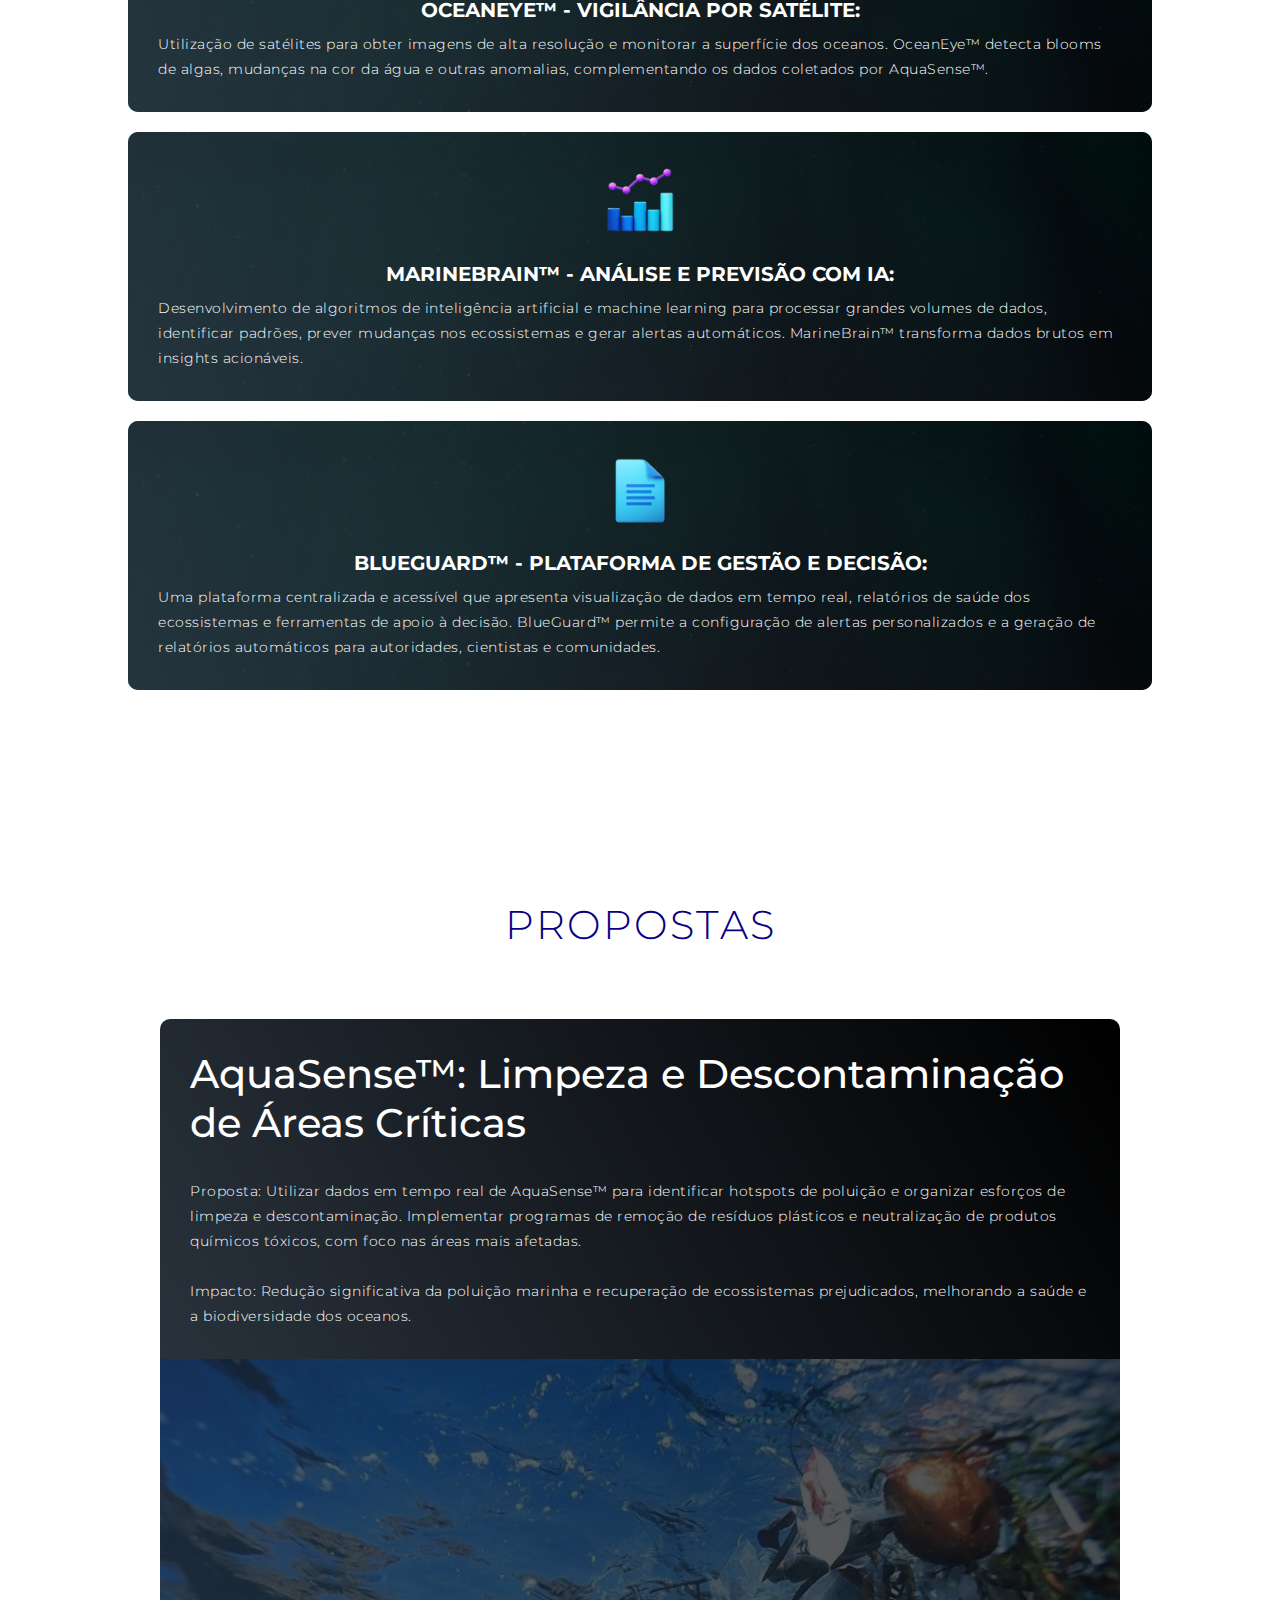
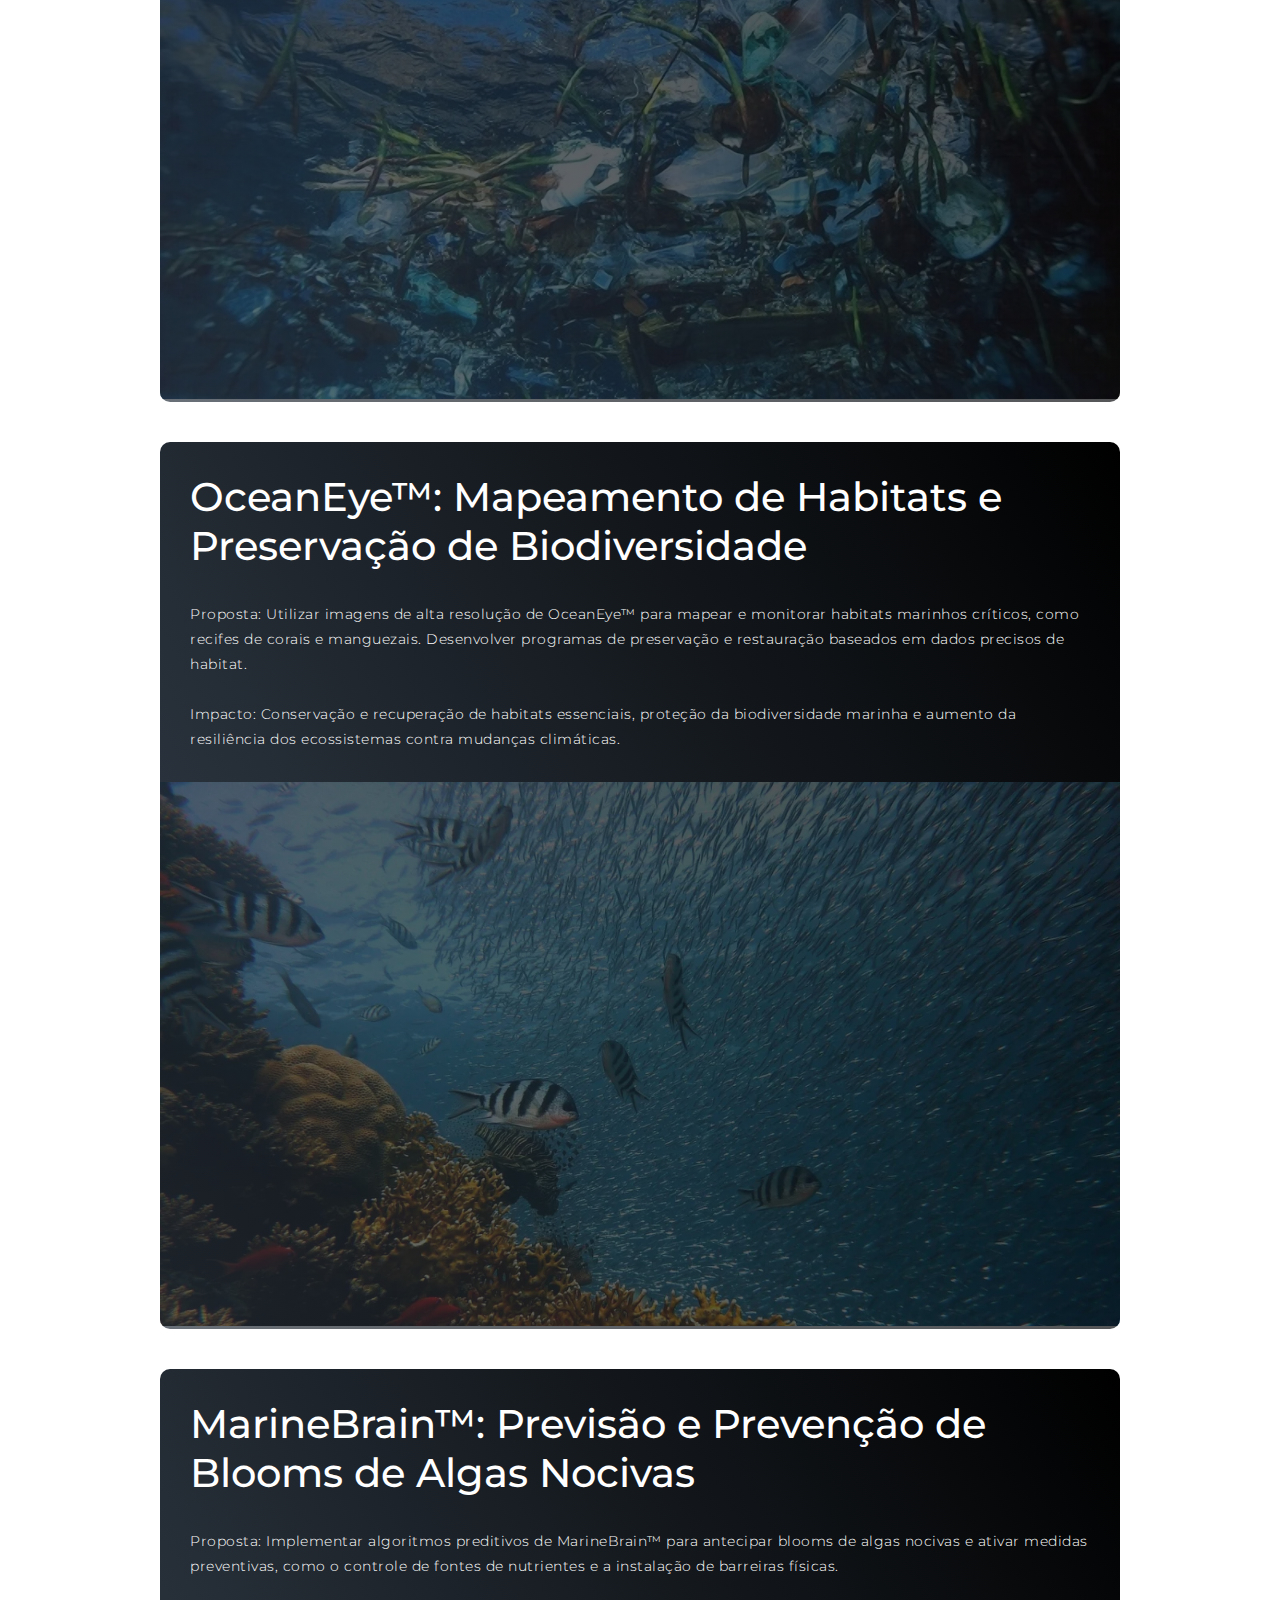
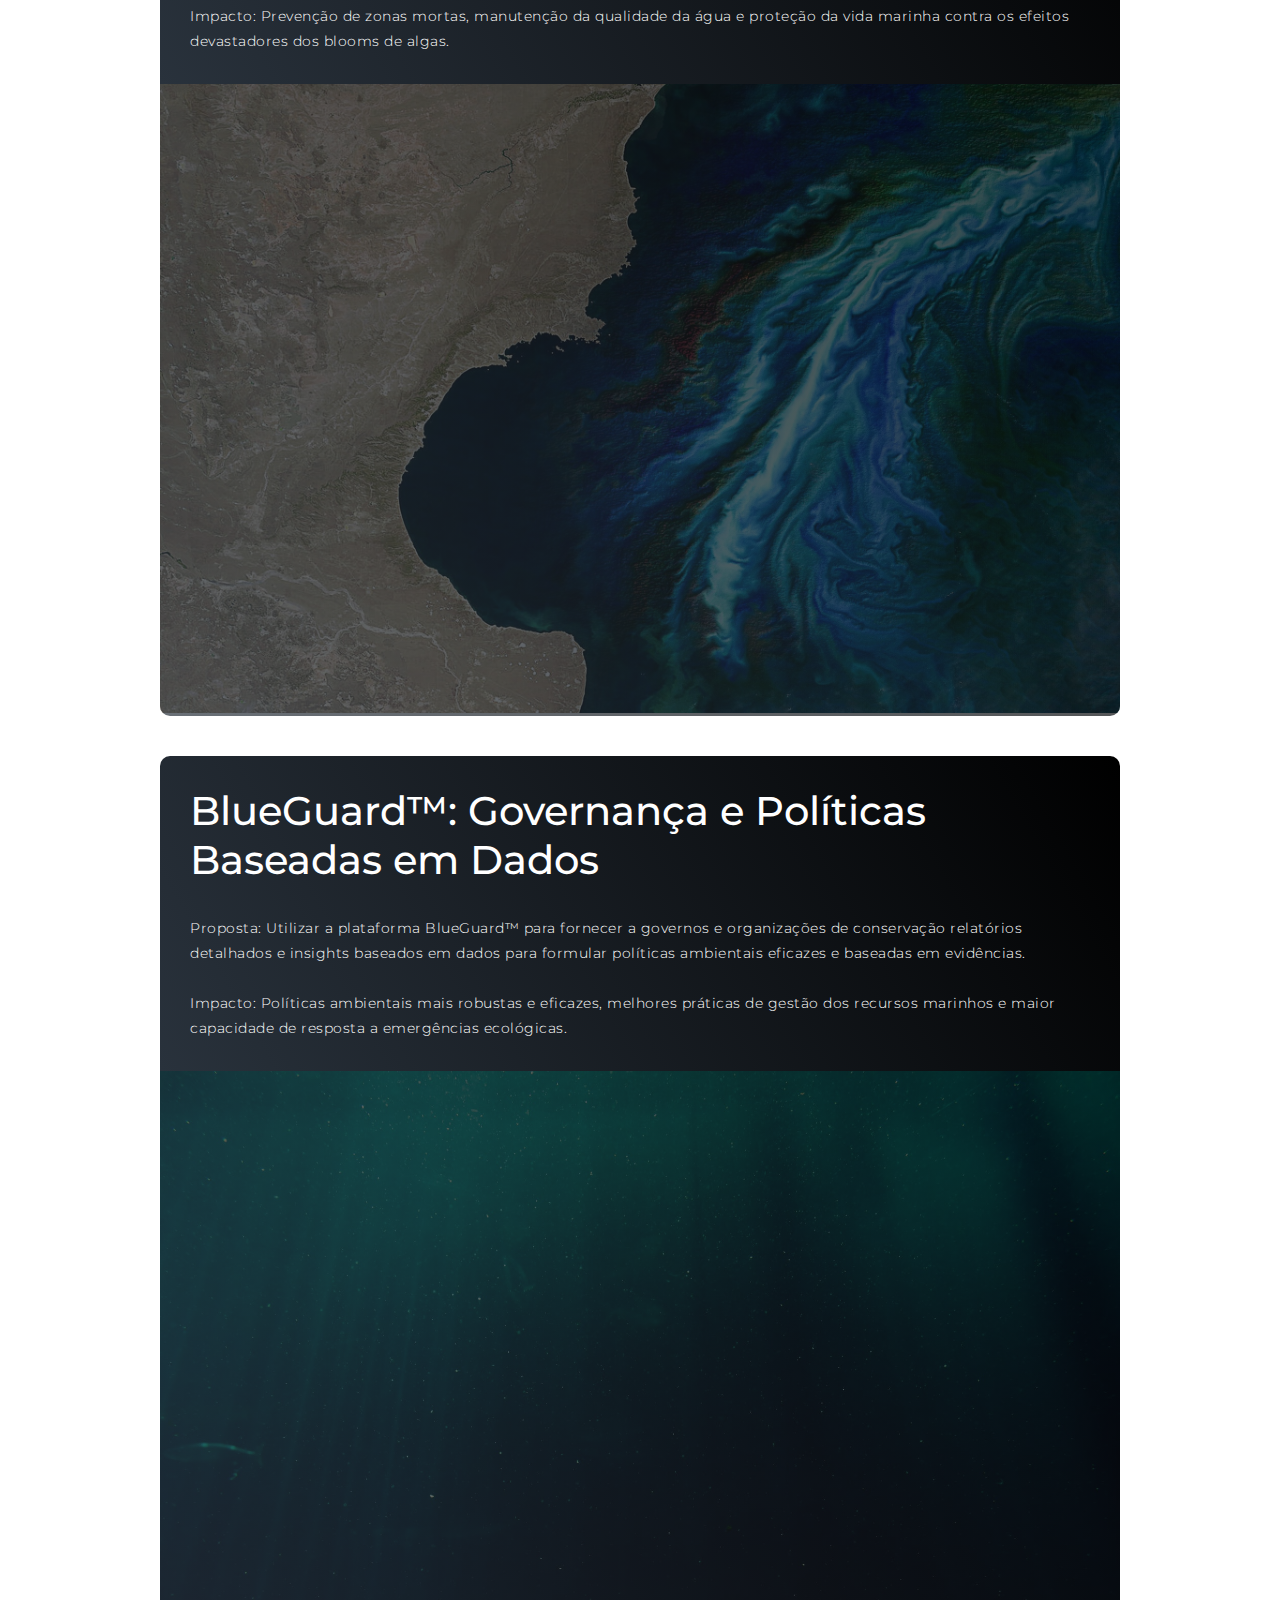
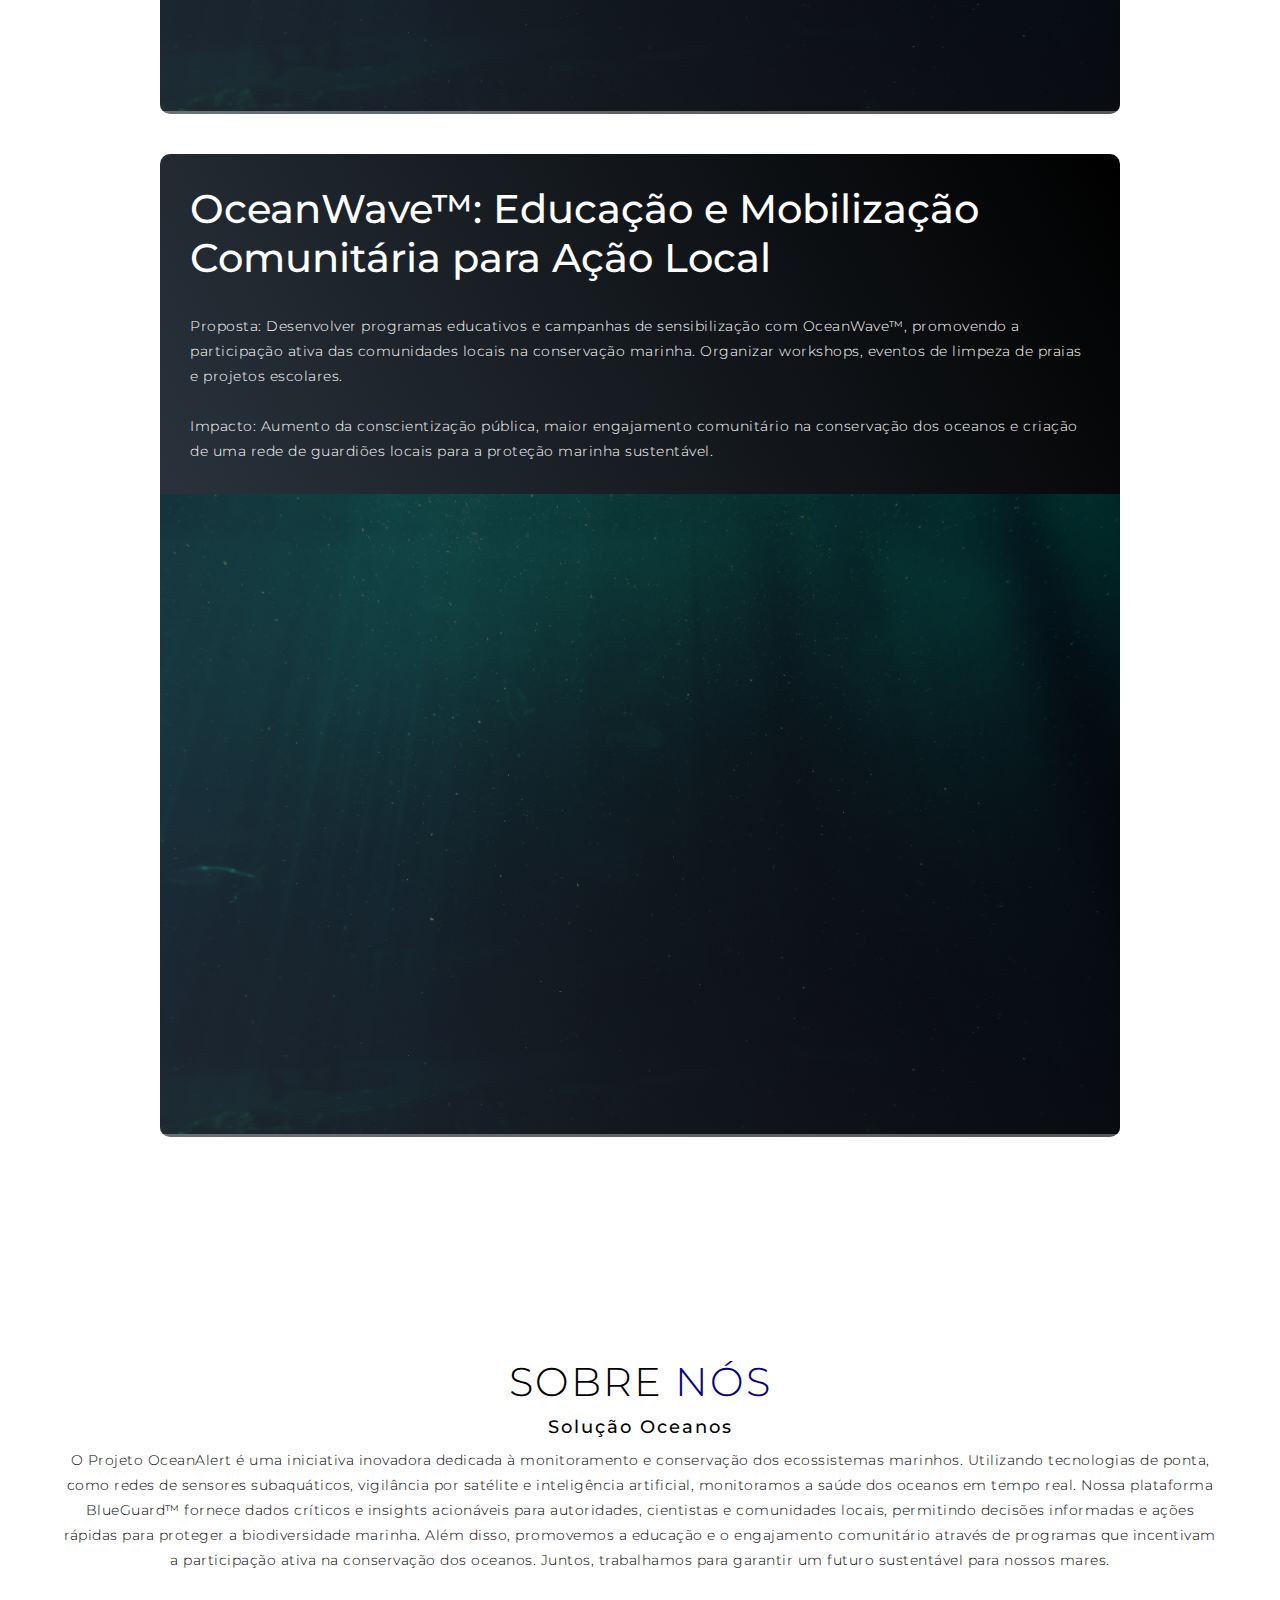
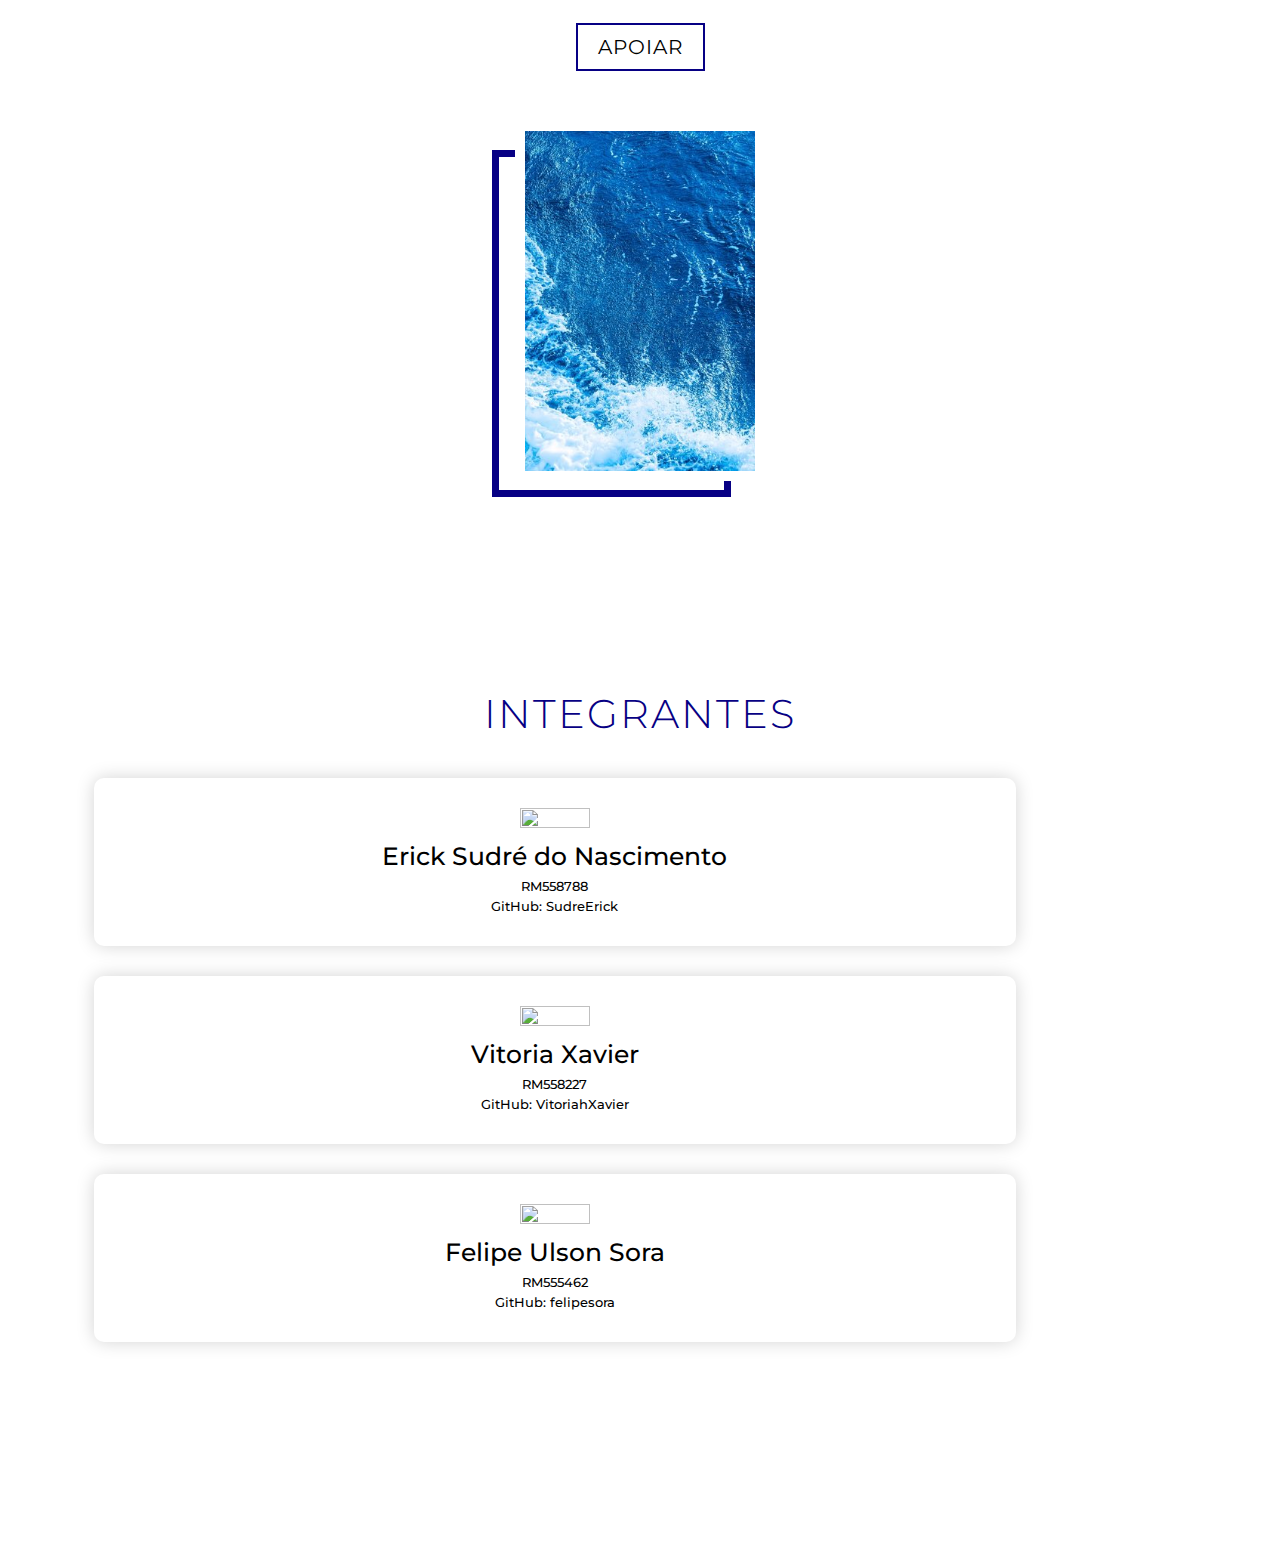
==== commit 060bf091: "Implementando seção contato" ====
--- a/index.html
+++ b/index.html
@@ -206,7 +206,43 @@
   </section>
   <!-- End About Section -->
 
-  
+  <!-- Contact Section -->
+  <section id="contact">
+    <div class="contact container">
+      <div>
+        <h1 class="section-title"><span>Integrantes</span></h1>
+      </div>
+      <div class="contact-items">
+        <div class="contact-item">
+          <div class="icon"><img src="https://img.icons8.com/bubbles/100/000000/phone.png" /></div>
+          <div class="contact-info">
+            <h1>Erick Sudré do Nascimento</h1>
+            <h2>RM558788</h2>
+            <h2>GitHub: SudreErick</h2>
+          </div>
+        </div>
+        <div class="contact-item">
+          <div class="icon"><img src="https://img.icons8.com/bubbles/100/000000/phone.png" /></div>
+          <div class="contact-info">
+            <h1>Vitoria Xavier</h1>
+            <h2>RM558227</h2>
+            <h2>GitHub: VitoriahXavier</h2>
+          </div>
+        </div>
+        <div class="contact-item">
+          <div class="icon"><img src="https://img.icons8.com/bubbles/100/000000/phone.png" /></div>
+          <div class="contact-info">
+            <h1>Felipe Ulson Sora</h1>
+            <h2>RM555462</h2>
+            <h2>GitHub: felipesora</h2>
+          </div>
+        </div>
+      </div>
+    </div>
+  </section>
+  <!-- End Contact Section -->
+
+
 
 
 <script src = "./app.js"></script>
--- a/style.css
+++ b/style.css
@@ -632,3 +632,50 @@
 /* End About Section */
 
 
+/* contact Section */
+#contact .contact {
+    flex-direction: column;
+    max-width: 1200px;
+    margin: 0 auto;
+    margin-bottom: 5%;
+    width: 90%;
+}
+#contact .contact-items {
+    /* max-width: 400px; */
+    width: 100%;
+}
+#contact .contact-item {
+    width: 80%;
+    padding: 20px;
+    text-align: center;
+    border-radius: 10px;
+    padding: 30px;
+    margin: 30px;
+    display: flex;
+    justify-content: center;
+    align-items: center;
+    flex-direction: column;
+    box-shadow: 0px 0px 18px 0 #0000002c;
+    transition: 0.3s ease box-shadow;
+}
+#contact .contact-item:hover {
+    box-shadow: 0px 0px 5px 0 #0000002c;
+}
+#contact .icon {
+    width: 70px;
+    margin: 0 auto;
+    margin-bottom: 10px;
+}
+#contact .contact-info h1 {
+    font-size: 2.5rem;
+    font-weight: 500;
+    margin-bottom: 5px;
+}
+#contact .contact-info h2 {
+    font-size: 1.3rem;
+    line-height: 2rem;
+    font-weight: 500;
+}
+/*End contact Section */
+
+
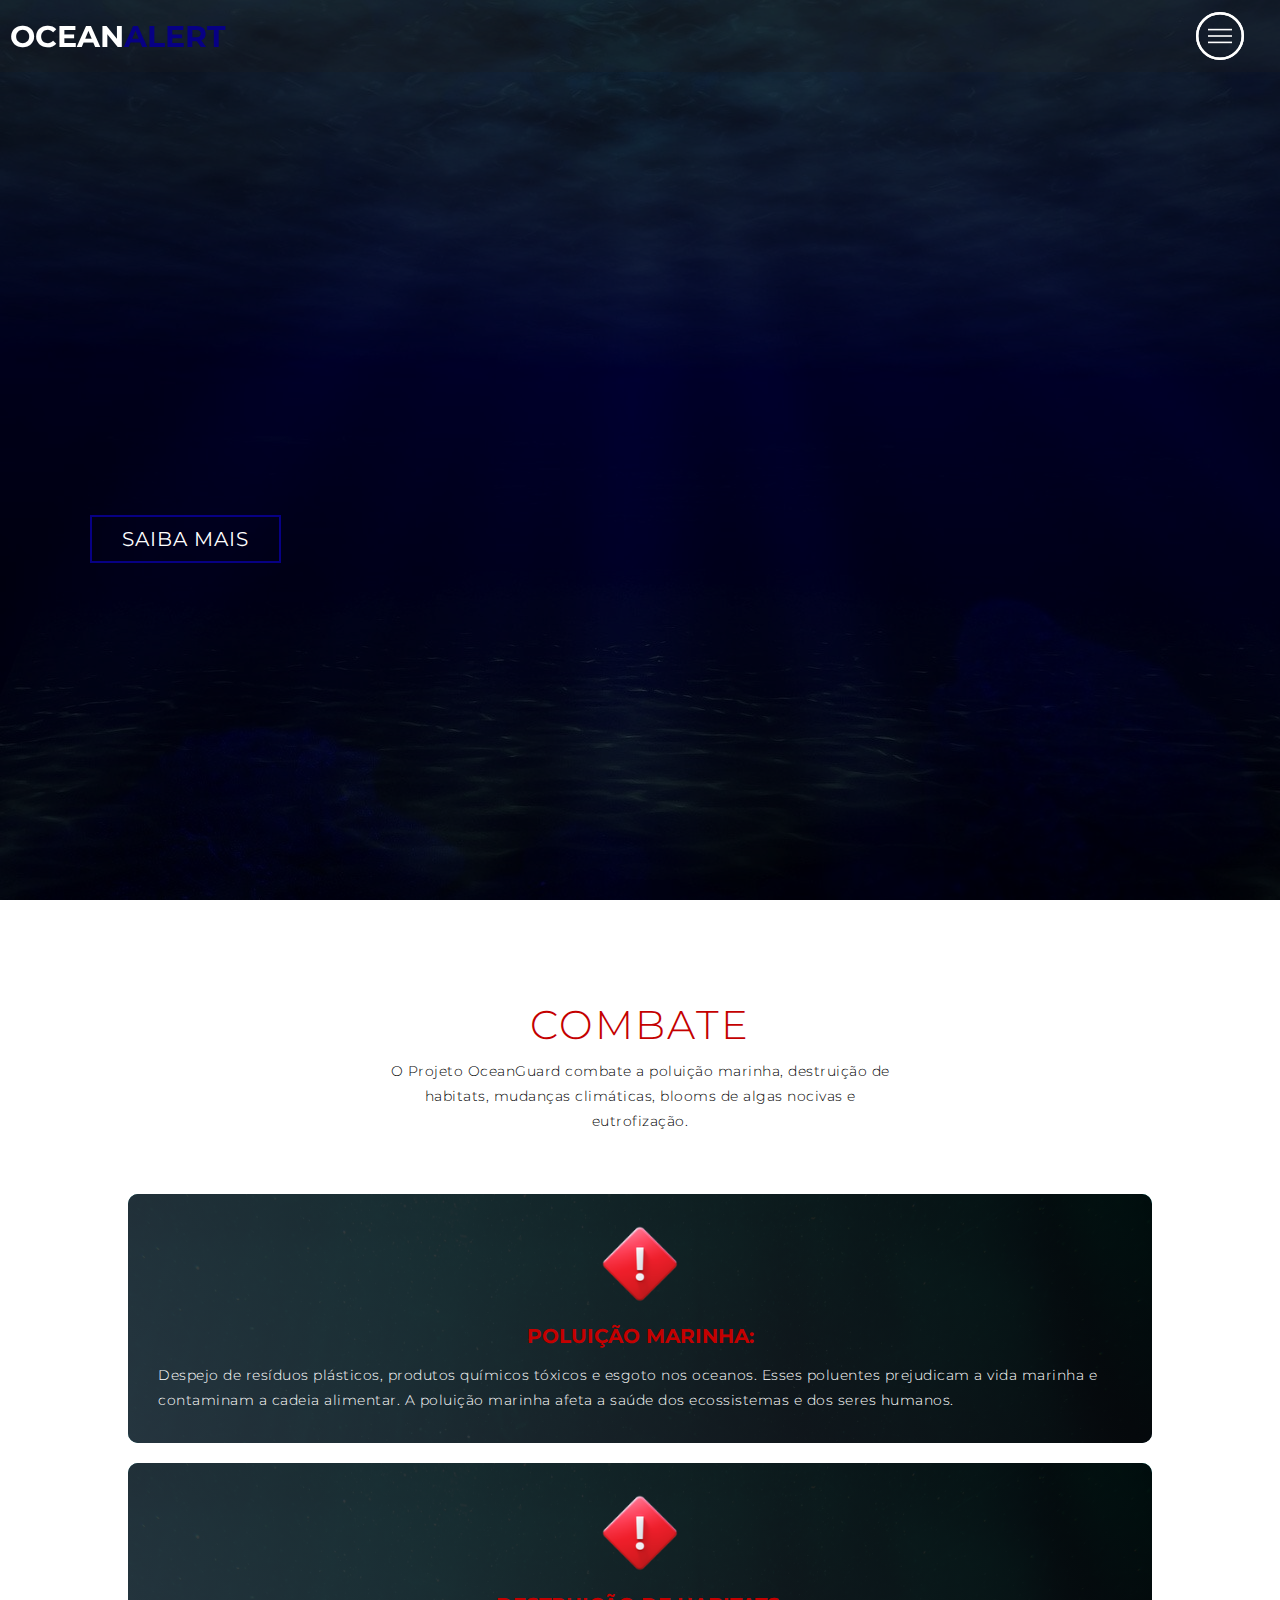
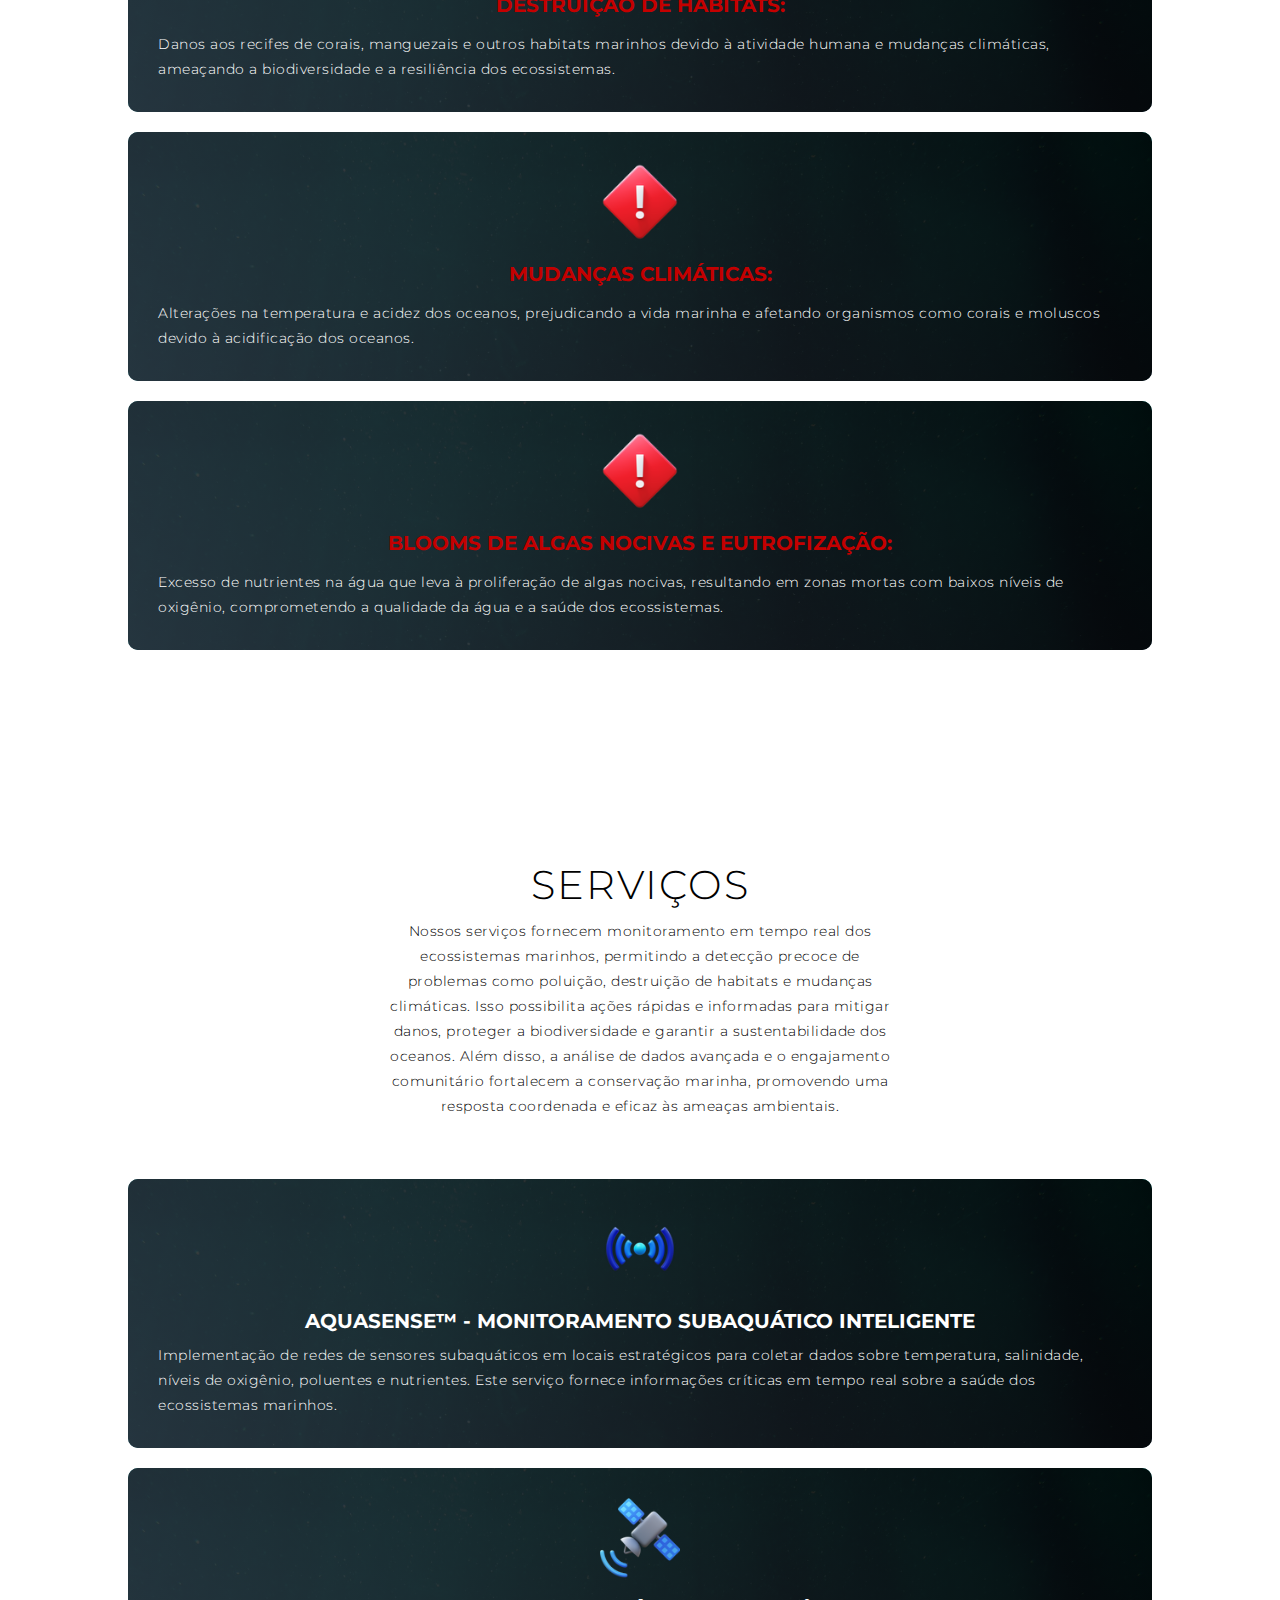
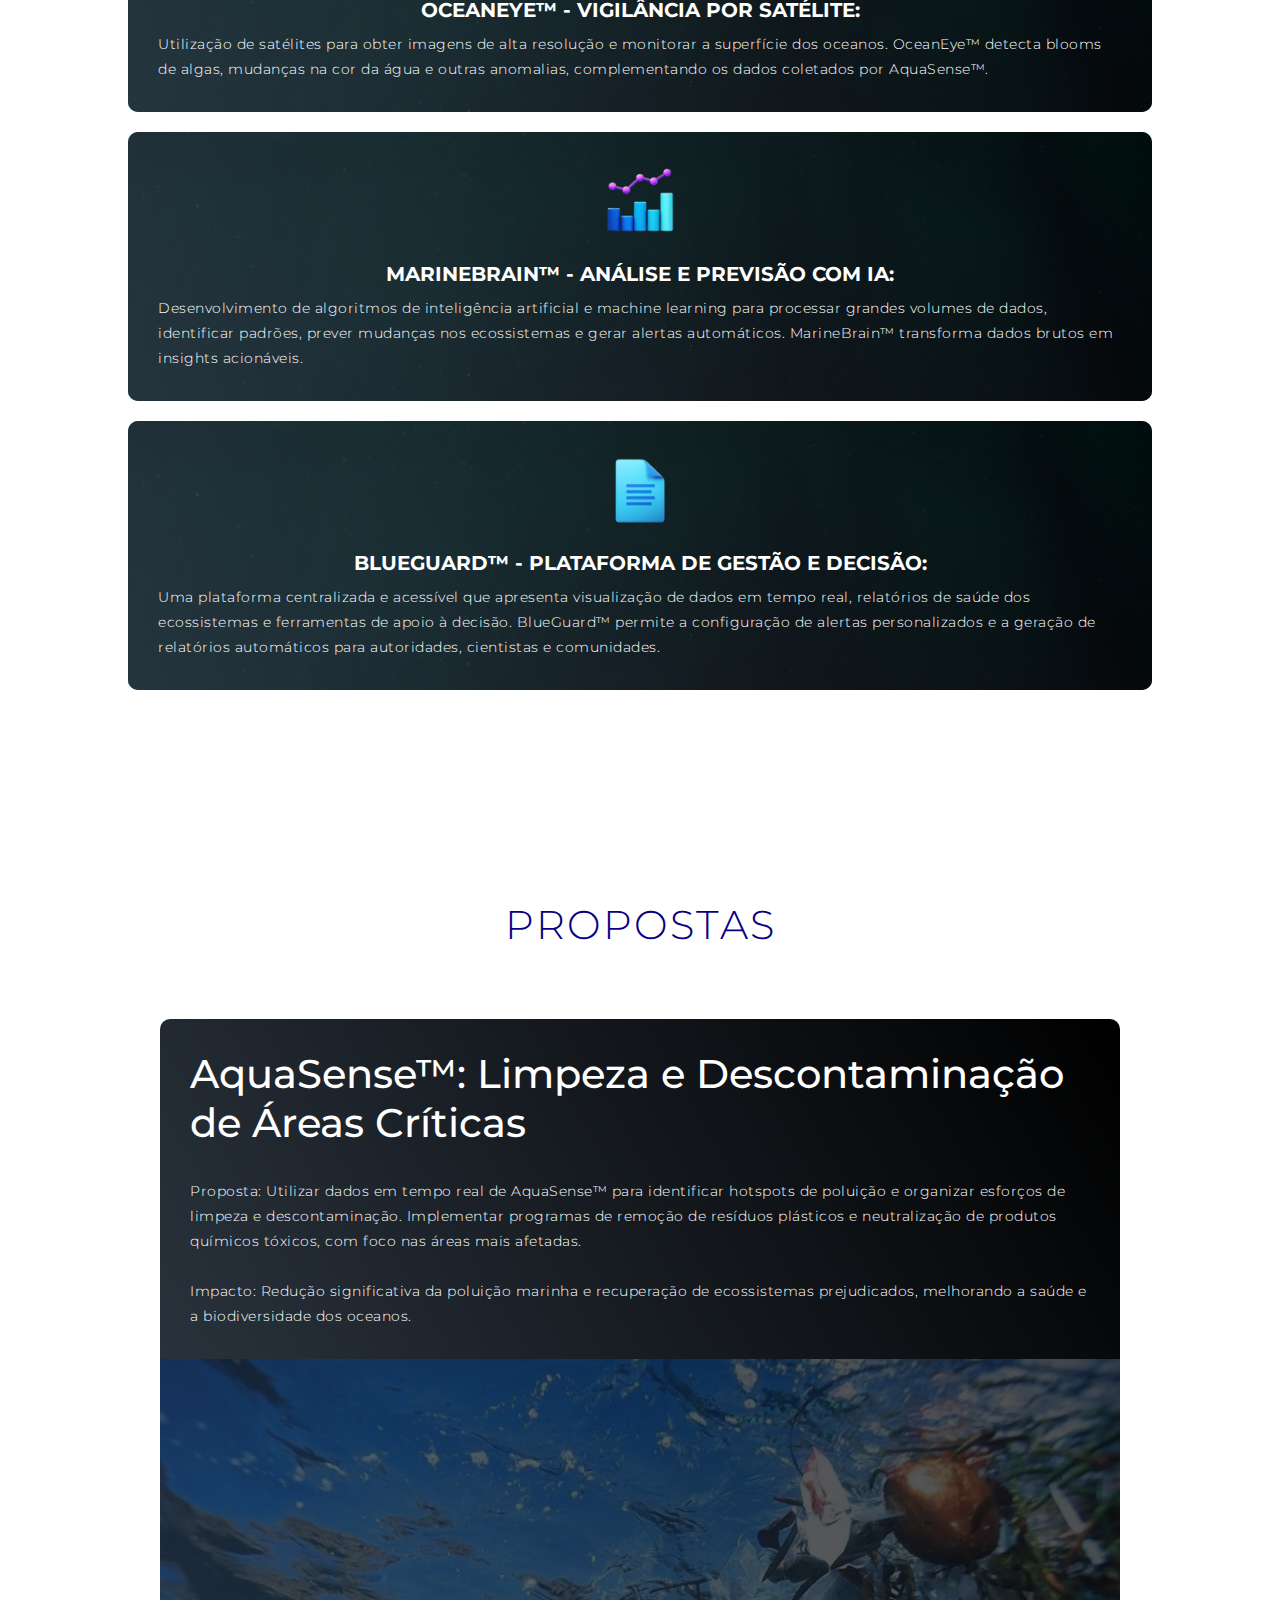
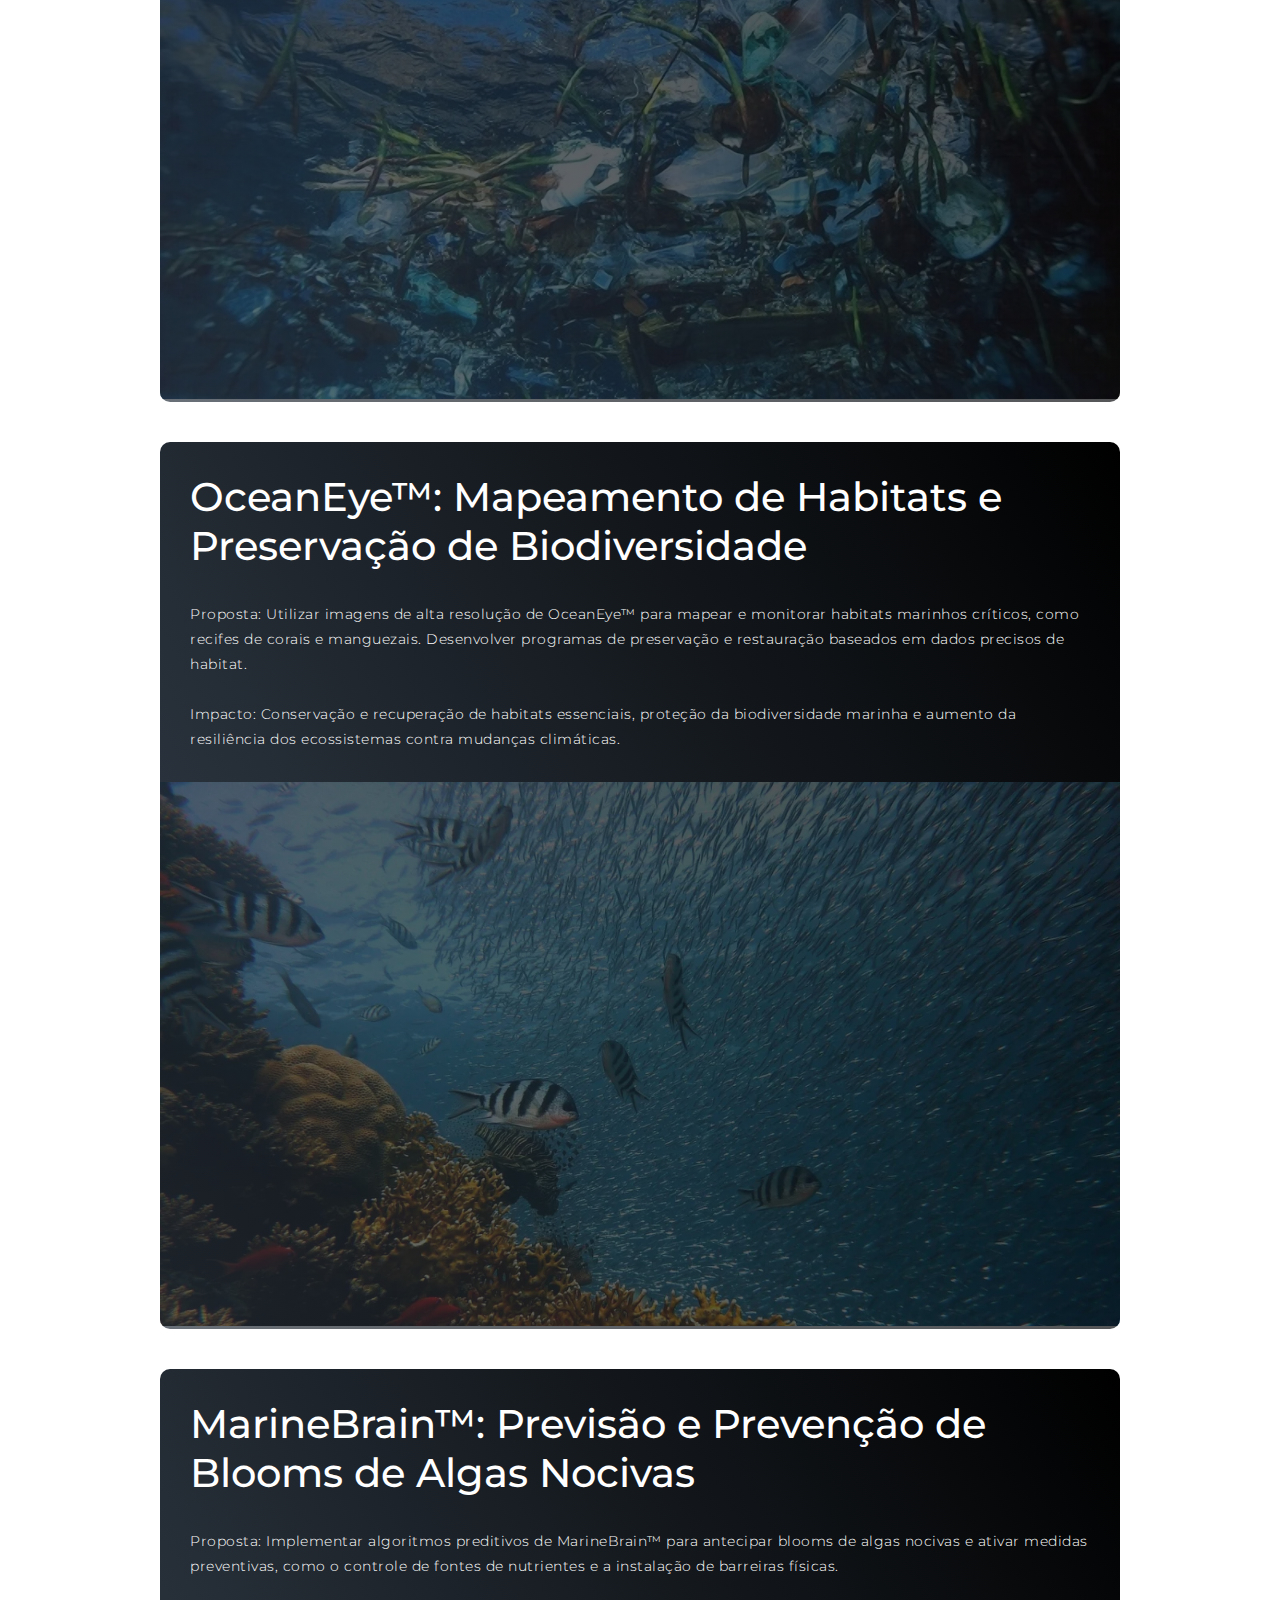
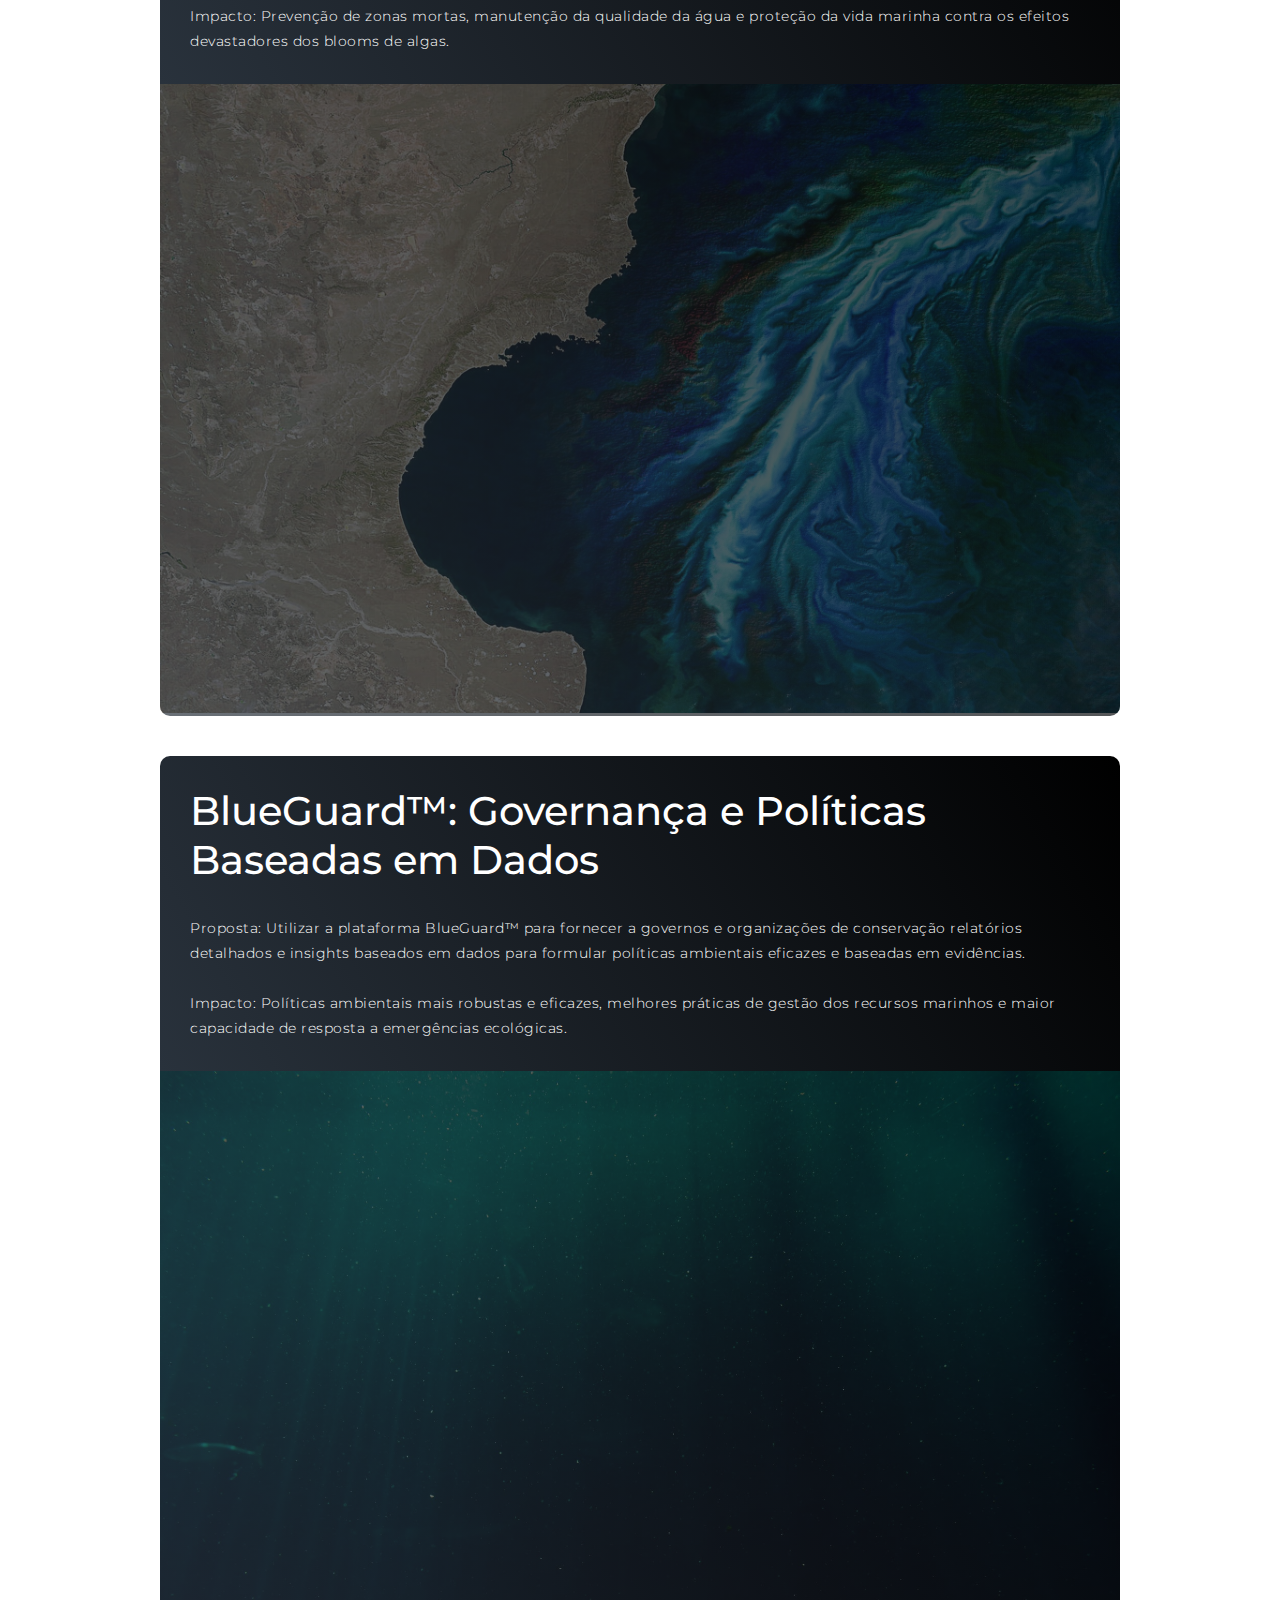
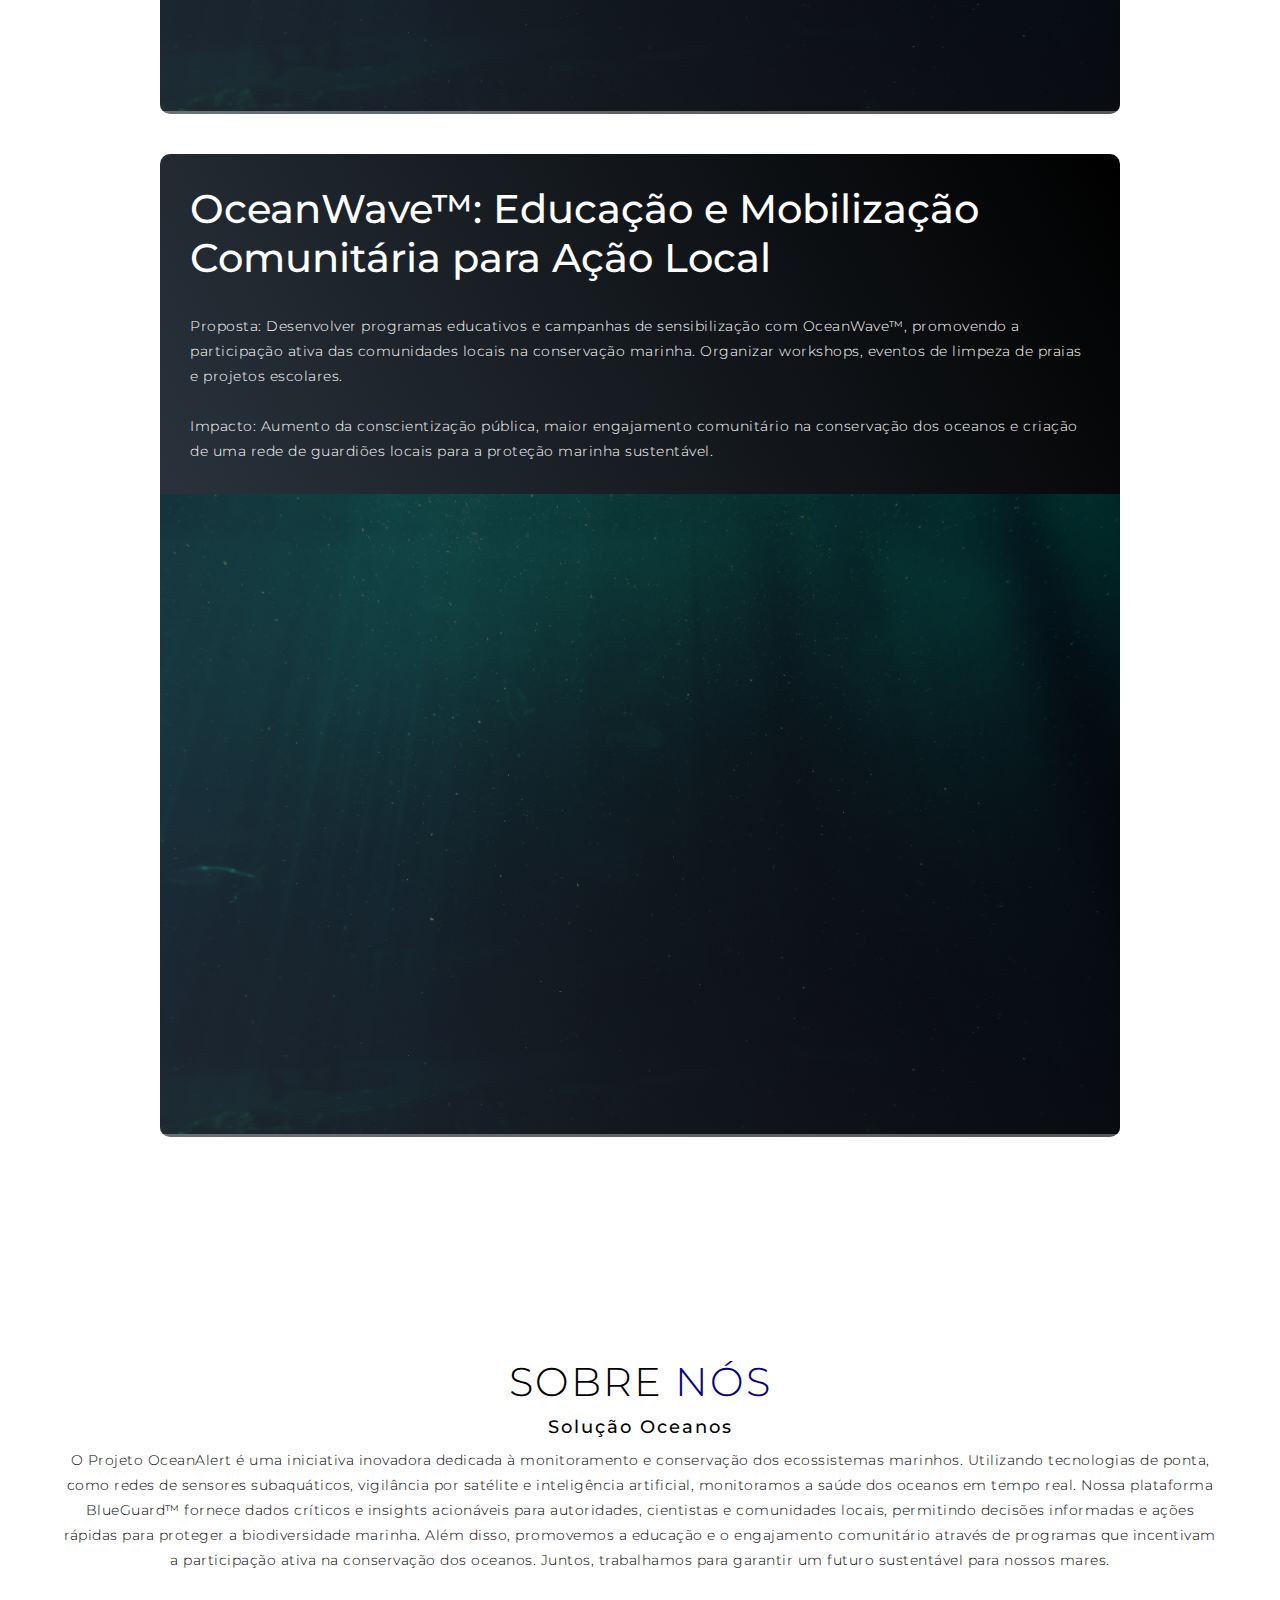
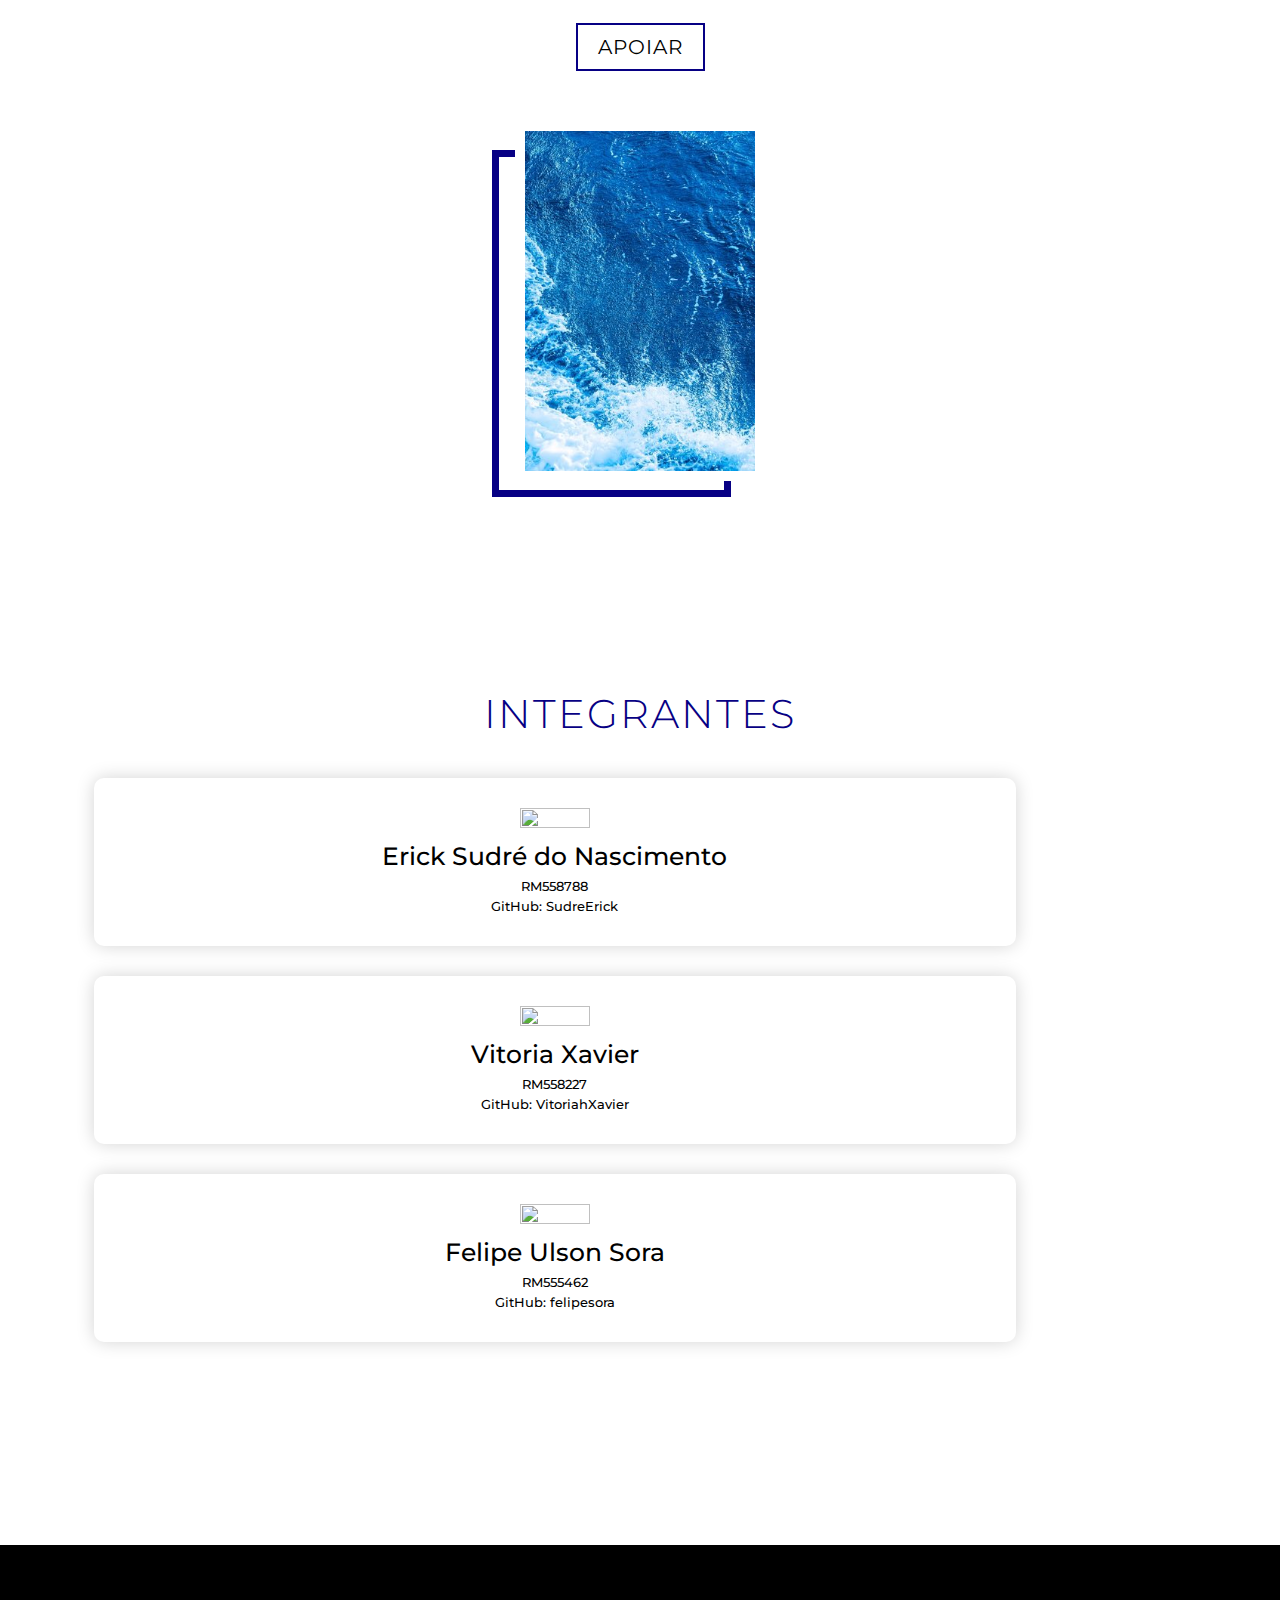
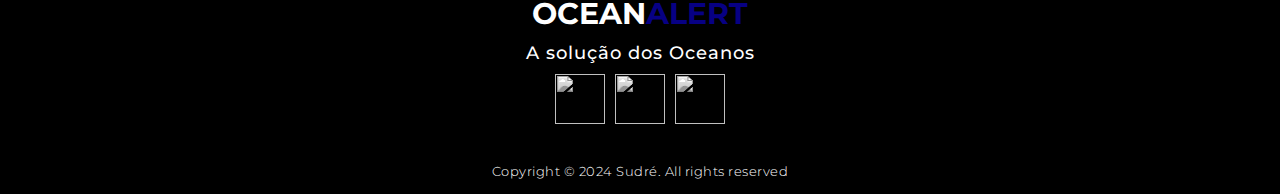
==== commit 39b97c73: "Implementando seção footer" ====
--- a/index.html
+++ b/index.html
@@ -242,7 +242,30 @@
   </section>
   <!-- End Contact Section -->
 
-
+  <!-- Footer -->
+  <section id="footer">
+    <div class="footer container">
+      <div class="brand">
+        <h1>Ocean<span>Alert</span></h1>
+      </div>
+      <h2>A solução dos Oceanos</h2>
+      <div class="social-icon">
+        <div class="social-item">
+          <a href="#"><img src="https://img.icons8.com/bubbles/100/000000/github.png" /></a>
+        </div>
+        <div class="social-item">
+          <a href="#"><img src="https://img.icons8.com/bubbles/100/000000/instagram-new.png" /></a>
+        </div>
+        <div class="social-item">
+          <a href="#"><img src="https://img.icons8.com/bubbles/100/000000/discord.png" /></a>
+        </div>
+      </div>
+      <p>Copyright © 2024 Sudré. All rights reserved</p>
+    </div>
+  </section>
+  <!-- End Footer -->
+
+  
 
 
 <script src = "./app.js"></script>
--- a/style.css
+++ b/style.css
@@ -679,3 +679,44 @@
 /*End contact Section */
 
 
+/* Footer */
+#footer {
+    background-color: #000;
+}
+#footer .footer {
+    min-height: 200px;
+    flex-direction: column;
+    padding-top: 50px;
+    padding-bottom: 10px;
+}
+#footer h2 {
+    color: white;
+    font-weight: 500;
+    font-size: 1.8rem;
+    letter-spacing: 0.1rem;
+    margin-top: 10px;
+    margin-bottom: 10px;
+}
+#footer .social-icon {
+    display: flex;
+    margin-bottom: 30px;
+}
+#footer .social-item {
+    height: 50px;
+    width: 50px;
+    margin: 0 5px;
+}
+#footer .social-item img {
+    filter: grayscale(1);
+    transition: 0.3s ease filter;
+}
+#footer .social-item:hover img {
+    filter: grayscale(0);
+}
+#footer p {
+    color: white;
+    font-size: 1.3rem;
+}
+/* End Footer */
+
+
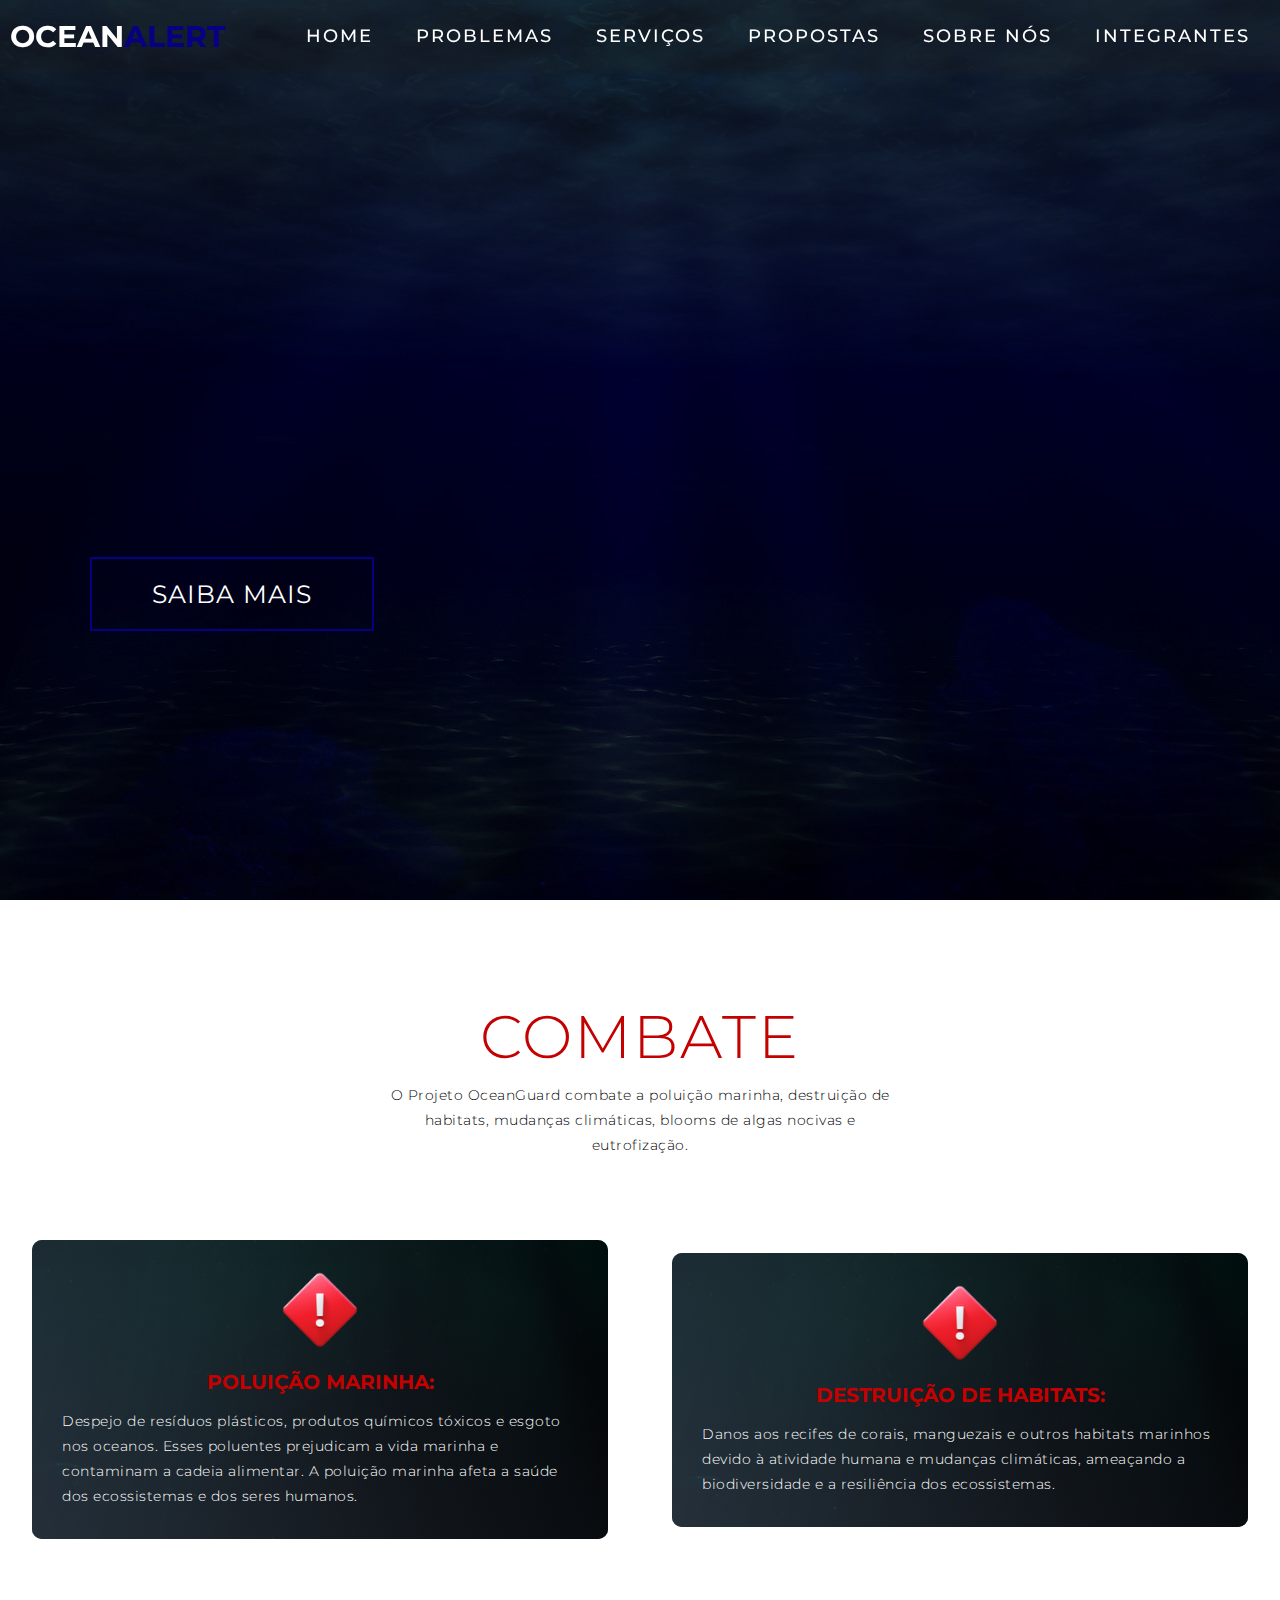
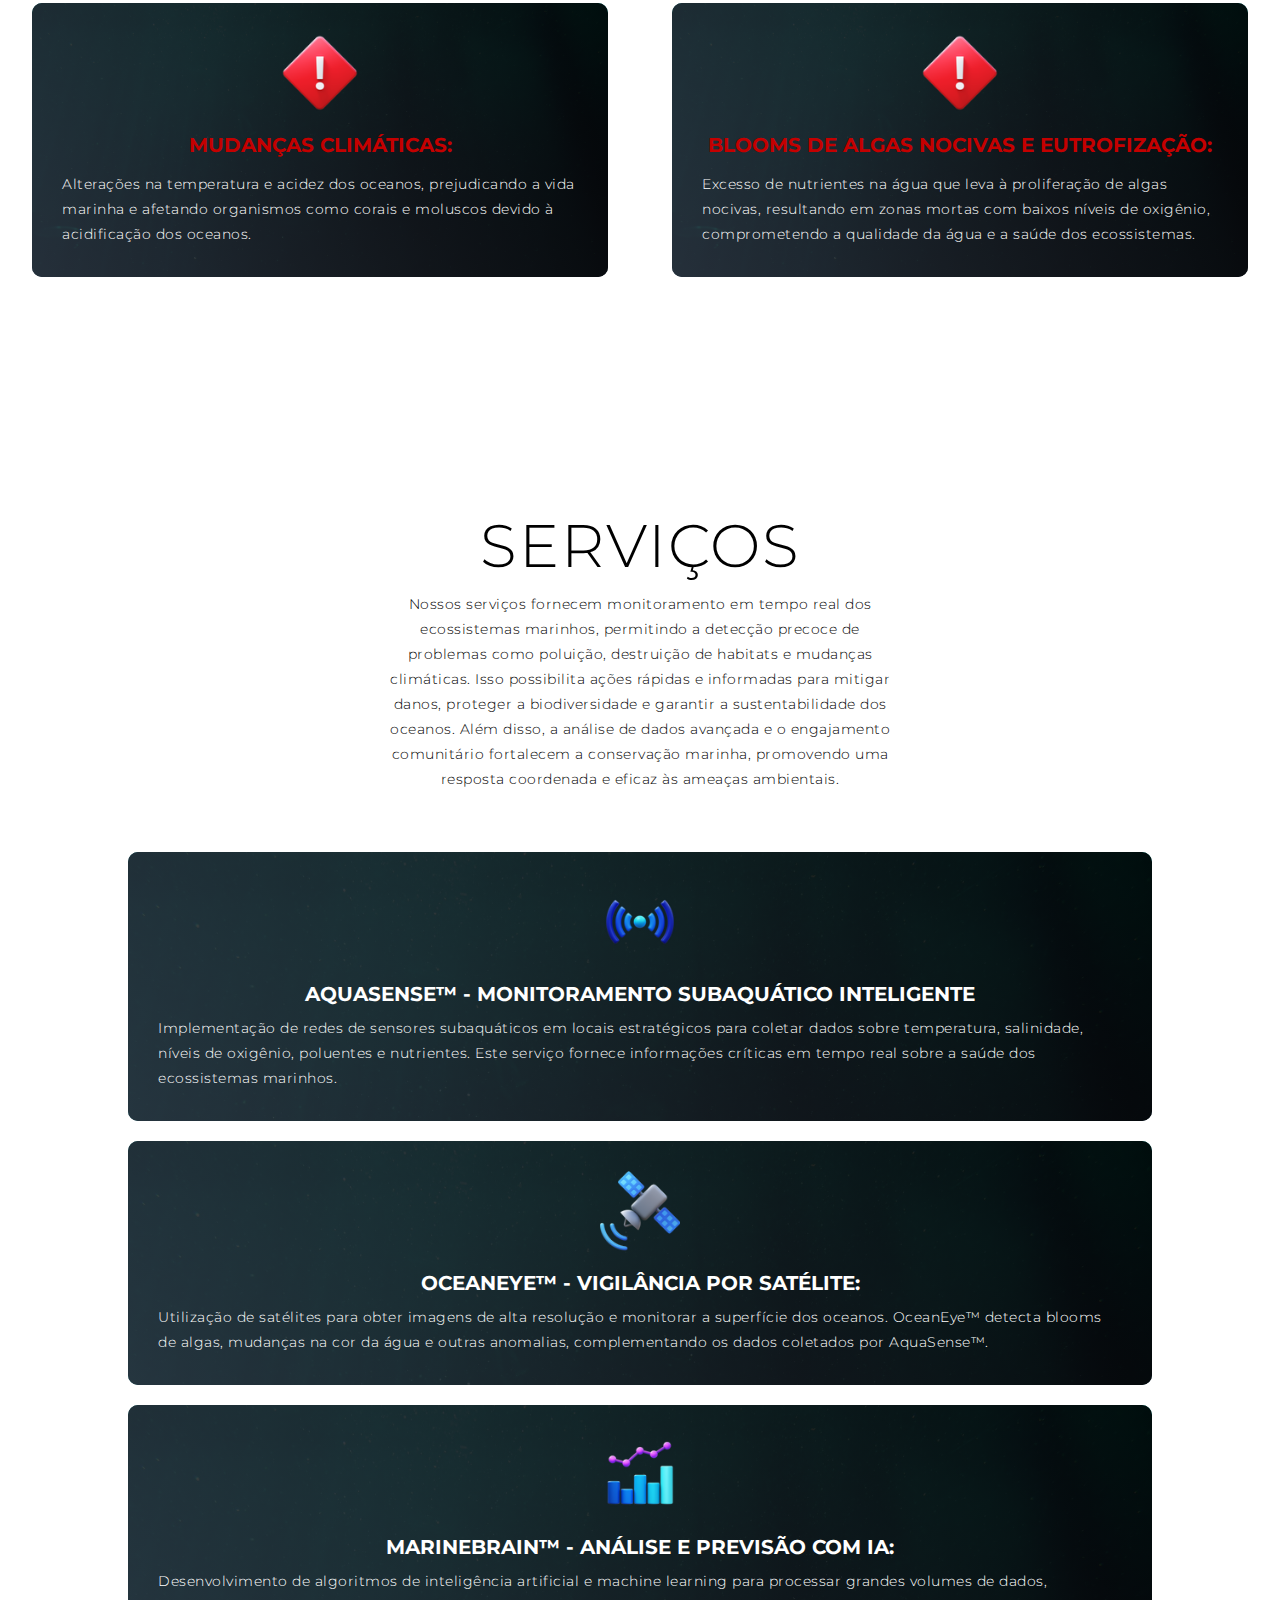
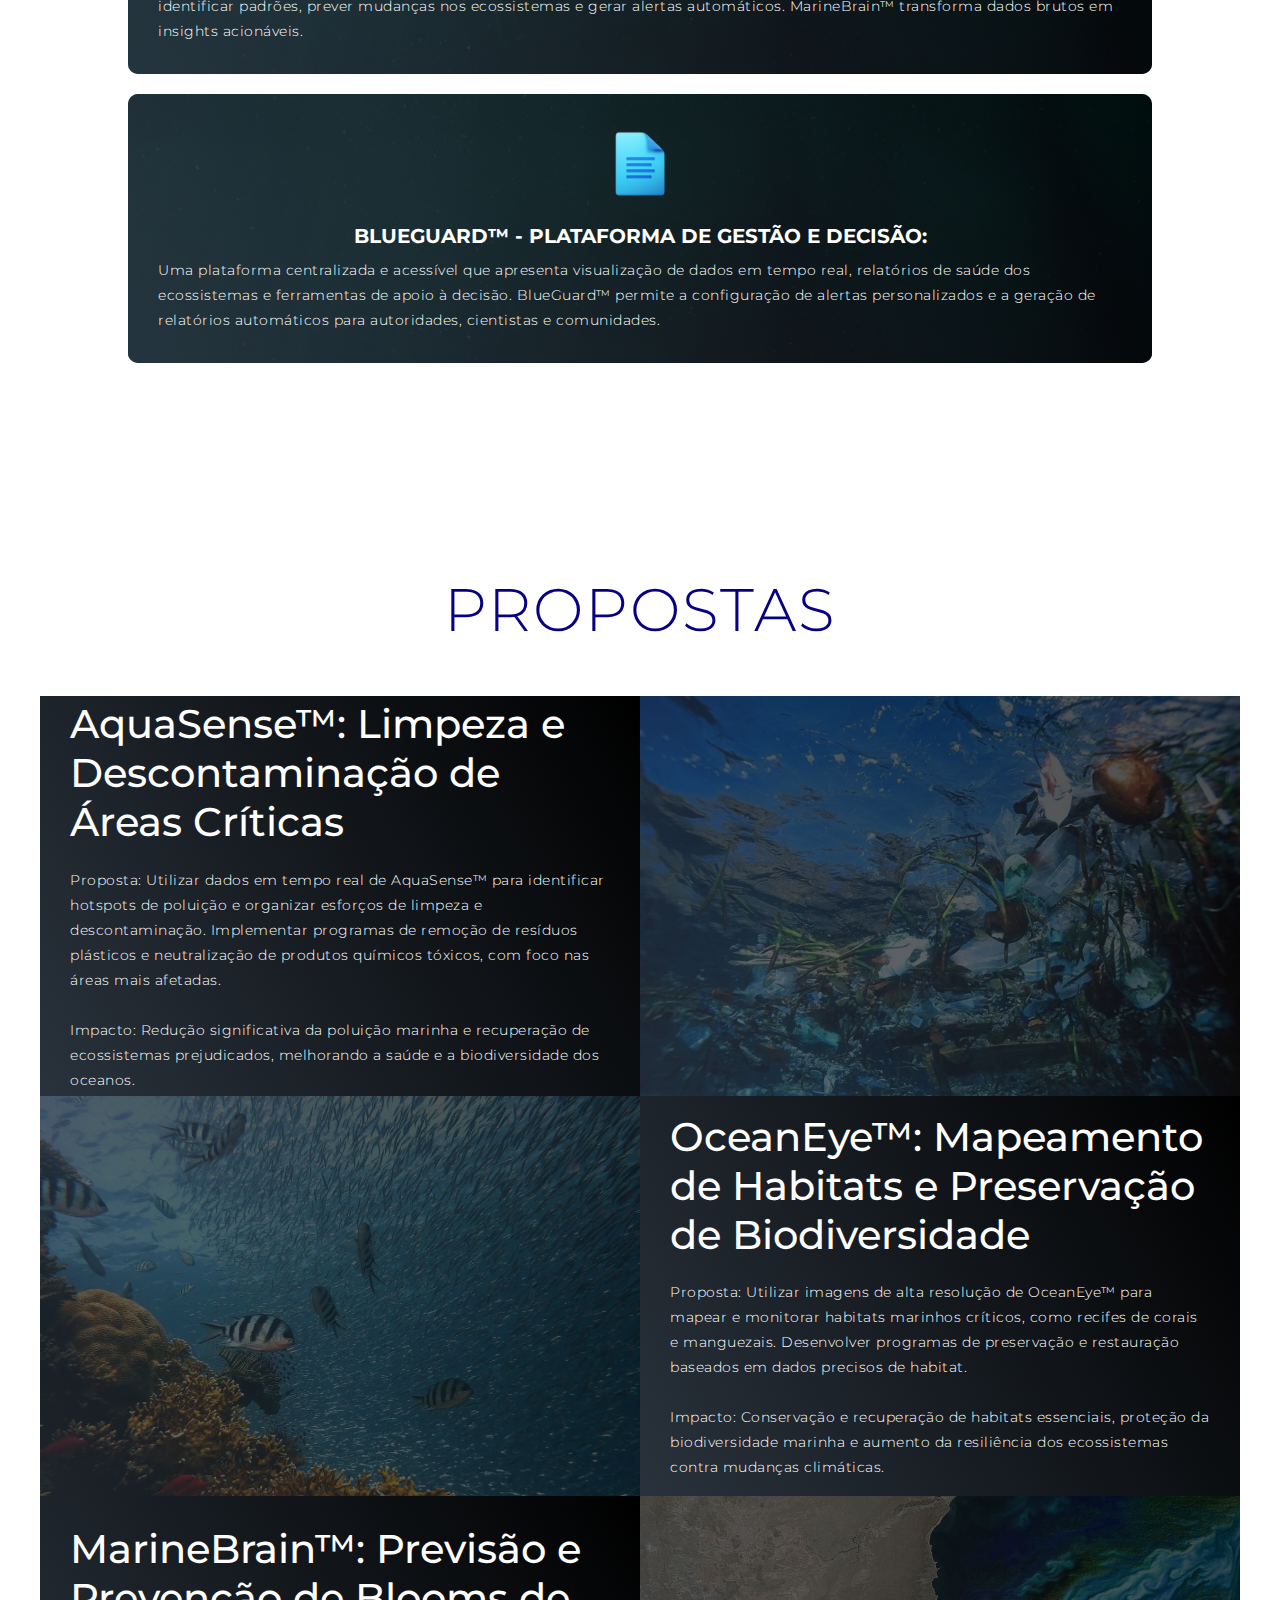
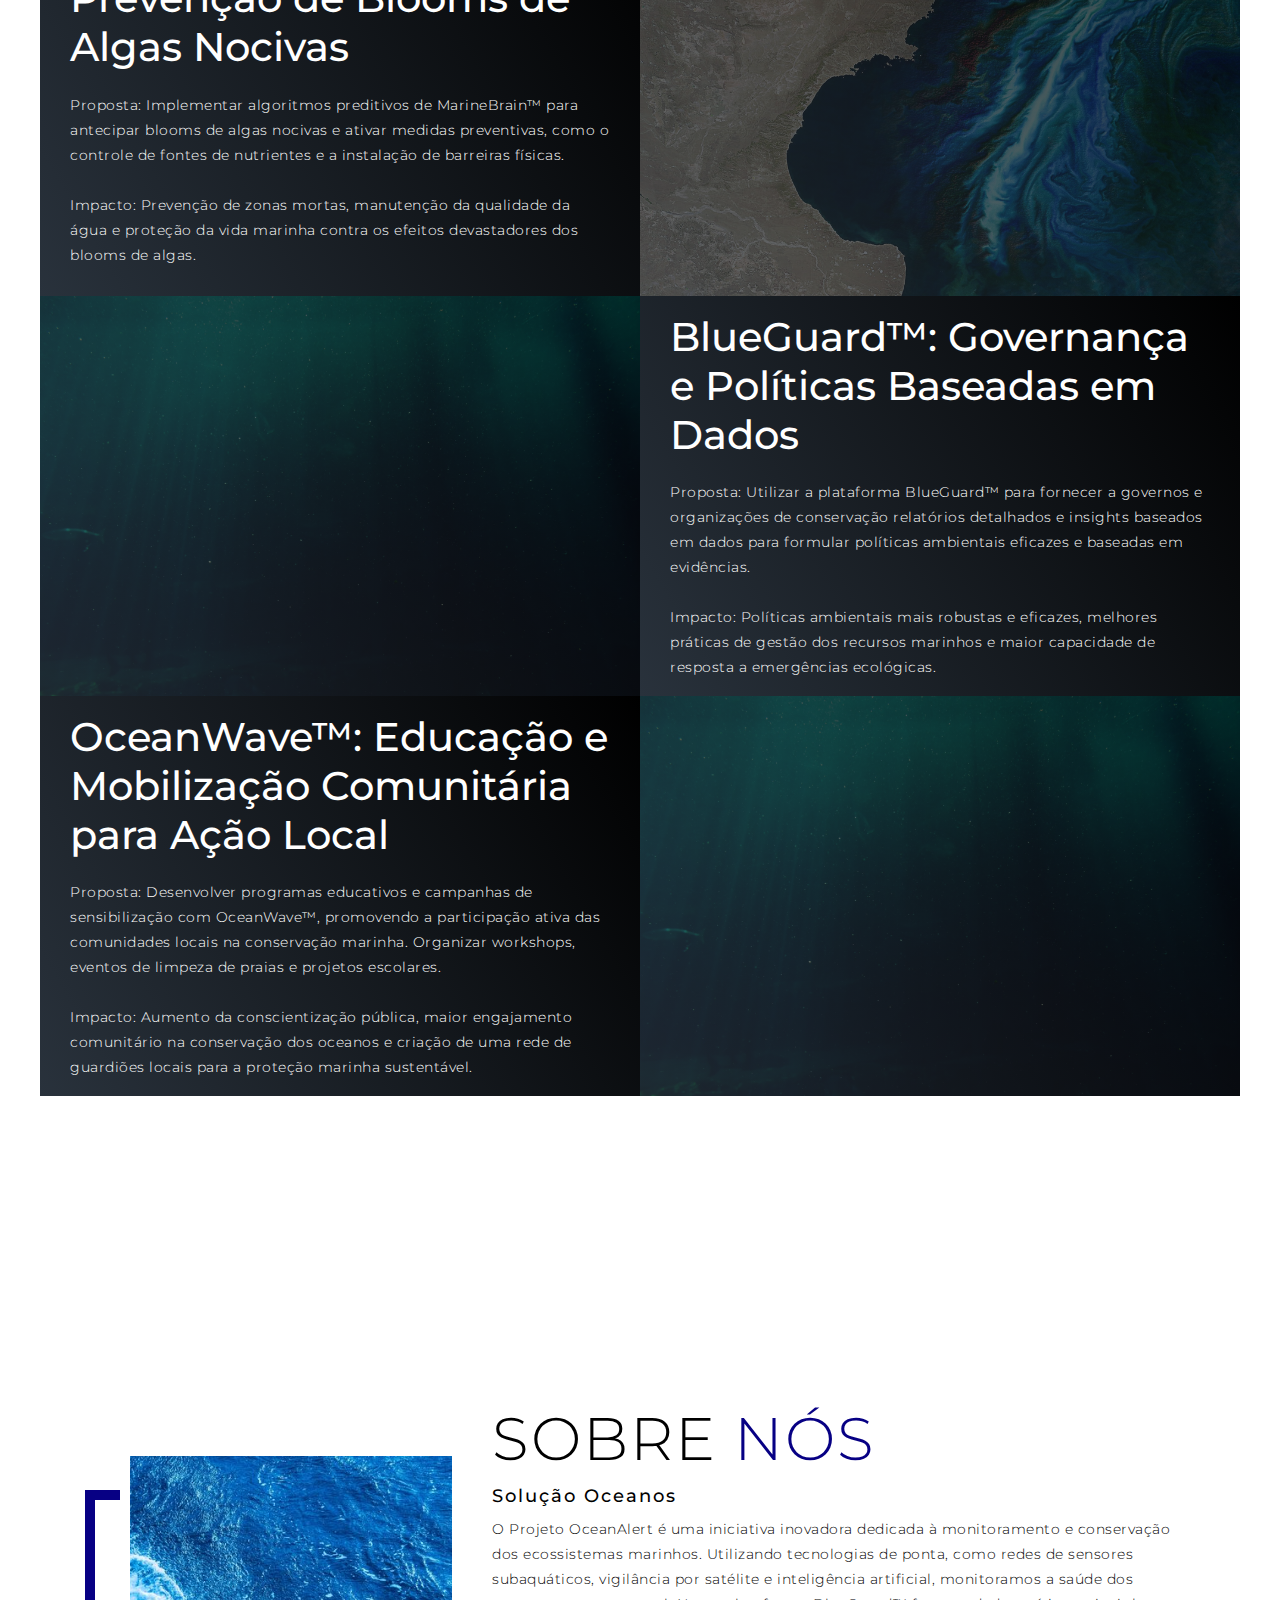
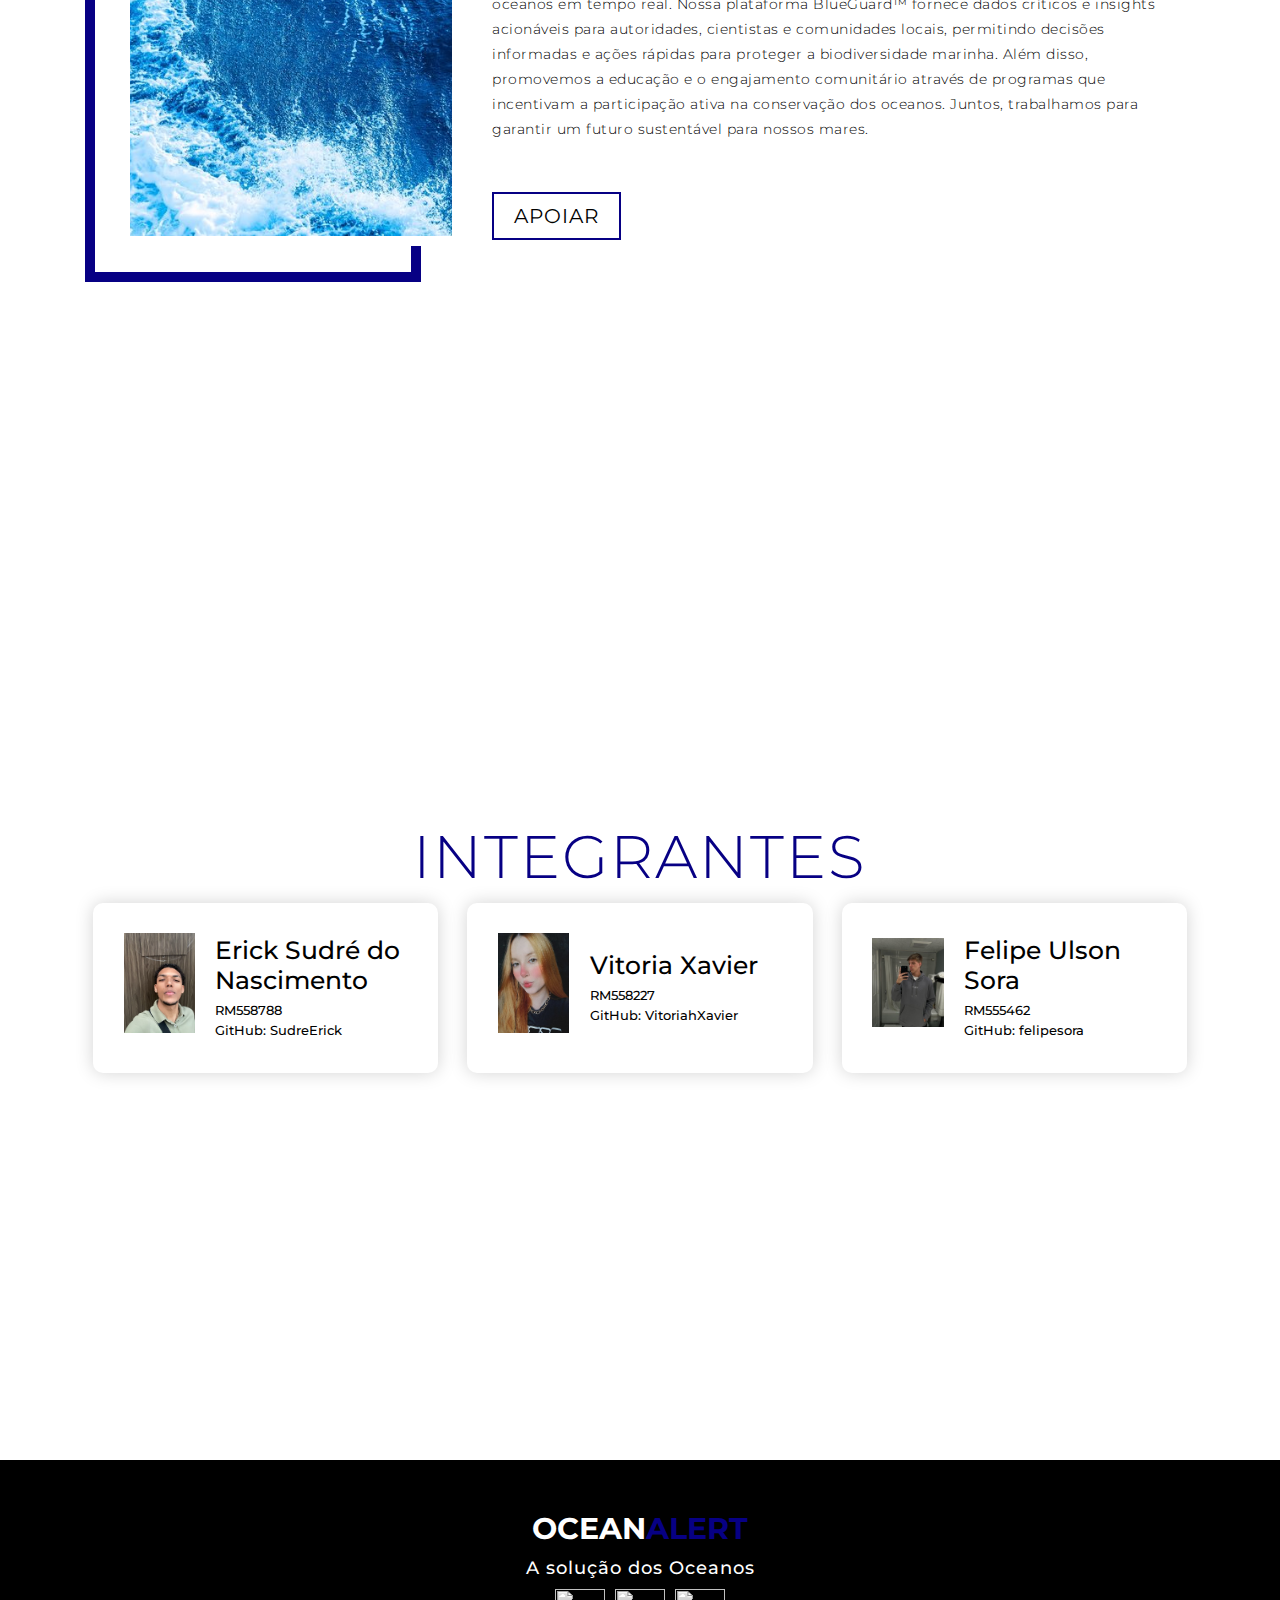
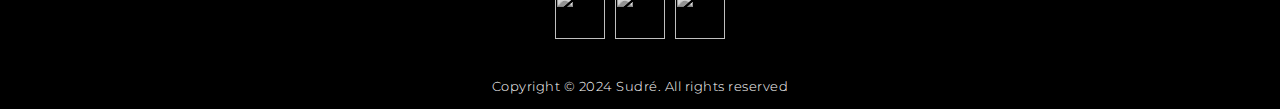
==== commit aa8f5637: "colocando imagens dos integrantes na página" ====
--- a/index.html
+++ b/index.html
@@ -214,7 +214,7 @@
       </div>
       <div class="contact-items">
         <div class="contact-item">
-          <div class="icon"><img src="https://img.icons8.com/bubbles/100/000000/phone.png" /></div>
+          <div class="icon"><img src="global-solution/img/erick-177x250.jpeg" /></div>
           <div class="contact-info">
             <h1>Erick Sudré do Nascimento</h1>
             <h2>RM558788</h2>
@@ -222,7 +222,7 @@
           </div>
         </div>
         <div class="contact-item">
-          <div class="icon"><img src="https://img.icons8.com/bubbles/100/000000/phone.png" /></div>
+          <div class="icon"><img src="global-solution/img/vitoria-177px.jpg" /></div>
           <div class="contact-info">
             <h1>Vitoria Xavier</h1>
             <h2>RM558227</h2>
@@ -230,7 +230,7 @@
           </div>
         </div>
         <div class="contact-item">
-          <div class="icon"><img src="https://img.icons8.com/bubbles/100/000000/phone.png" /></div>
+          <div class="icon"><img src="global-solution/img/felipe-177px.jpg" /></div>
           <div class="contact-info">
             <h1>Felipe Ulson Sora</h1>
             <h2>RM555462</h2>
--- a/style.css
+++ b/style.css
@@ -719,4 +719,179 @@
 }
 /* End Footer */
 
-
+/* Keyframes */
+@keyframes hamburger_puls {
+    0% {
+        opacity: 1;
+        transform: scale(1);
+    }
+    100% {
+        opacity: 0;
+        transform: scale(1.4);
+    }
+}
+@keyframes text_reveal_box {
+    50% {
+        width: 100%;
+        left: 0;
+    }
+    100% {
+        width: 0;
+        left: 100%;
+    }
+}
+@keyframes text_reveal {
+    100% {
+        color: white;
+    }
+}
+@keyframes text_reveal_name {
+    100% {
+        color: rgb(7, 0, 132);
+        font-weight: 500;
+    }
+}
+/* End Keyframes */
+
+/* Media Query For Tablet */
+@media only screen and (min-width: 768px) {
+    .cta {
+        font-size: 2.5rem;
+        padding: 20px 60px;
+    }
+    h1.section-title {
+        font-size: 6rem;
+    }
+
+/* Hero */
+    #hero h1 {
+        font-size: 7rem;
+    }
+    /* End Hero */
+ 
+/* Problems Section */
+    #problems .problems-bottom .problems-item {
+        flex-basis: 45%;
+        margin: 2.5%;
+    }
+/* Services Section */
+    #services .service-bottom .service-item {
+        flex-basis: 45%;
+        margin: 2.5%;
+    }
+    /* End Services Section */
+ 
+/* Proposes */
+    #proposes .proposes-item {
+        flex-direction: row;
+    }
+    #proposes .proposes-item:nth-child(even) {
+        flex-direction: row-reverse;
+    }
+    #proposes .proposes-item {
+        height: 400px;
+        margin: 0;
+        width: 100%;
+        border-radius: 0;
+    }
+    #proposes .all-proposes .proposes-info {
+        height: 100%;
+    }
+    #proposes .all-proposes .proposes-img {
+        height: 100%;
+    }
+    /* End Project */
+
+    /* About */
+    #about .about {
+        flex-direction: row;
+    }
+    #about .col-left {
+        width: 600px;
+        height: 400px;
+        padding-left: 60px;
+    }
+    #about .about .col-left .about-img::after {
+        left: -45px;
+        top: 34px;
+        height: 98%;
+        width: 98%;
+        border: 10px solid rgb(7, 0, 132);
+    }
+    #about .col-right {
+        text-align: left;
+        padding: 30px;
+    }
+    #about .col-right h1 {
+        text-align: left;
+    }
+    /* End About */
+
+    /* contact  */
+    #contact .contact {
+        flex-direction: column;
+        padding: 100px 0;
+        align-items: center;
+        justify-content: center;
+        min-width: 20vh;
+    }
+    #contact .contact-items {
+        width: 100%;
+        display: flex;
+        flex-direction: row;
+        justify-content: space-evenly;
+    }
+    #contact .contact-item {
+        width: 30%;
+        margin: 0;
+        flex-direction: row;
+    }
+    #contact .contact-item .icon {
+        height: 100px;
+        width: 100px;
+    }
+    #contact .contact-item .icon img {
+        object-fit: contain;
+    }
+    #contact .contact-item .contact-info {
+        width: 100%;
+        text-align: left;
+        padding-left: 20px;
+    }
+    /* End contact  */
+}
+/* End Media Query For Tablet */
+
+/* Media Query For Desktop */
+@media only screen and (min-width: 1200px) {
+    /* header */
+    #header .hamburger {
+        display: none;
+    }
+    #header .nav-list ul {
+        position: initial;
+        display: block;
+        height: auto;
+        width: fit-content;
+        background-color: transparent;
+    }
+    #header .nav-list ul li {
+        display: inline-block;
+    }
+    #header .nav-list ul li a {
+        font-size: 1.8rem;
+    }
+    #header .nav-list ul a:after {
+        display: none;
+    }
+    /* End header */
+    #services .service-bottom .service-item {
+        flex-basis: 22%;
+        margin: 1.5%;
+    }
+}
+
+/* End  Media Query For Desktop */
+
+
+
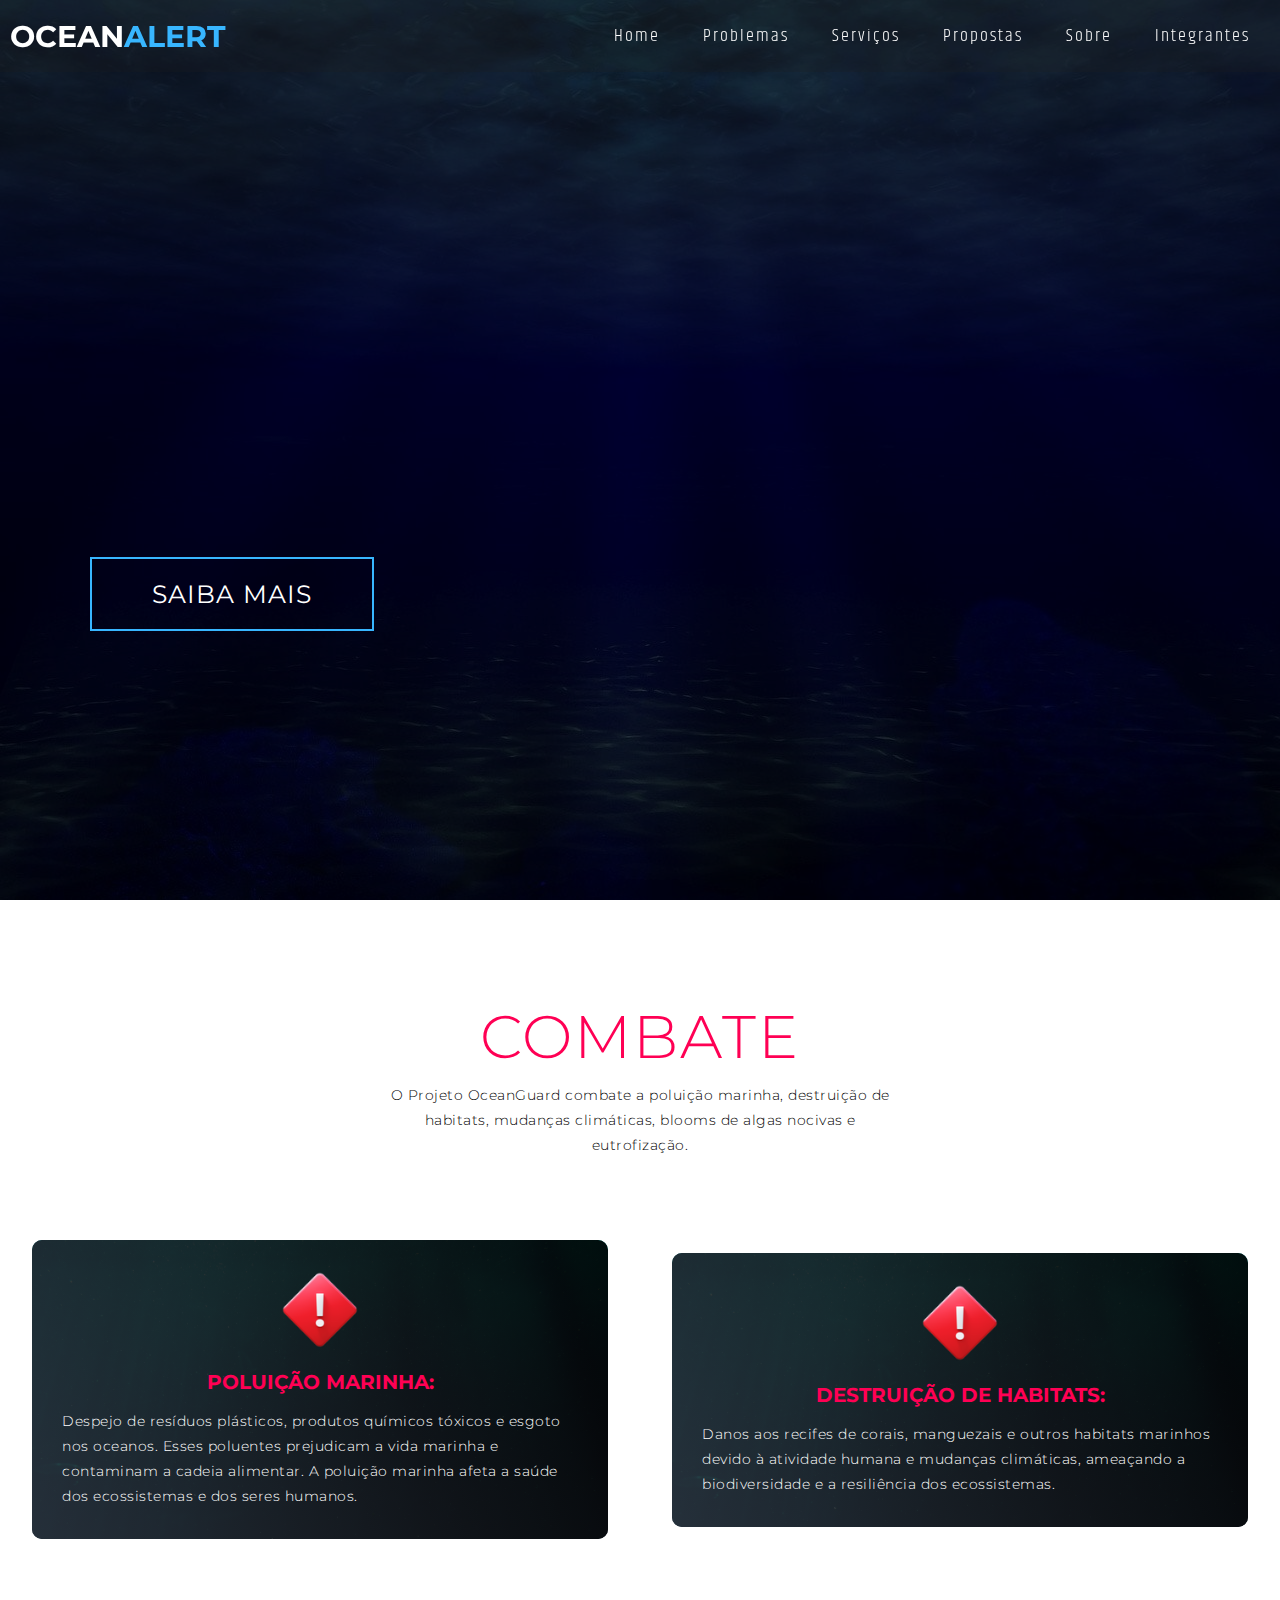
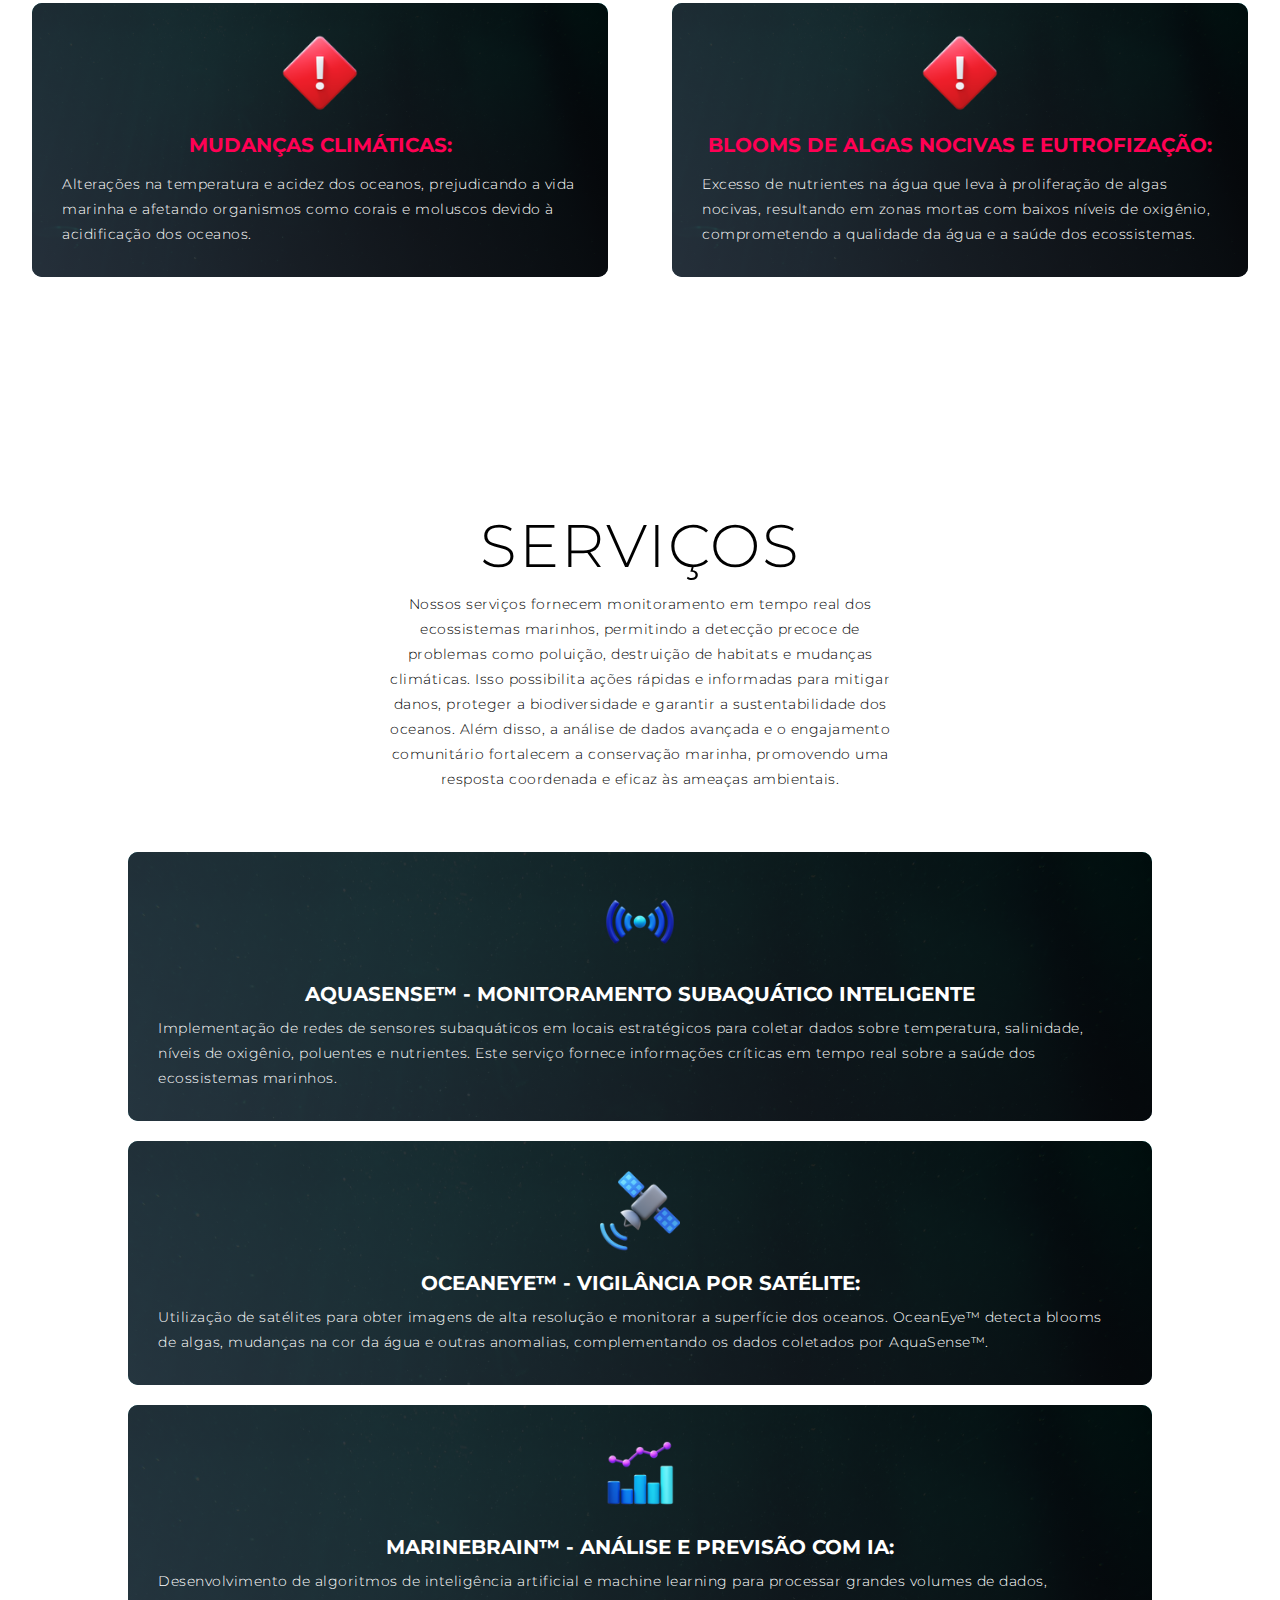
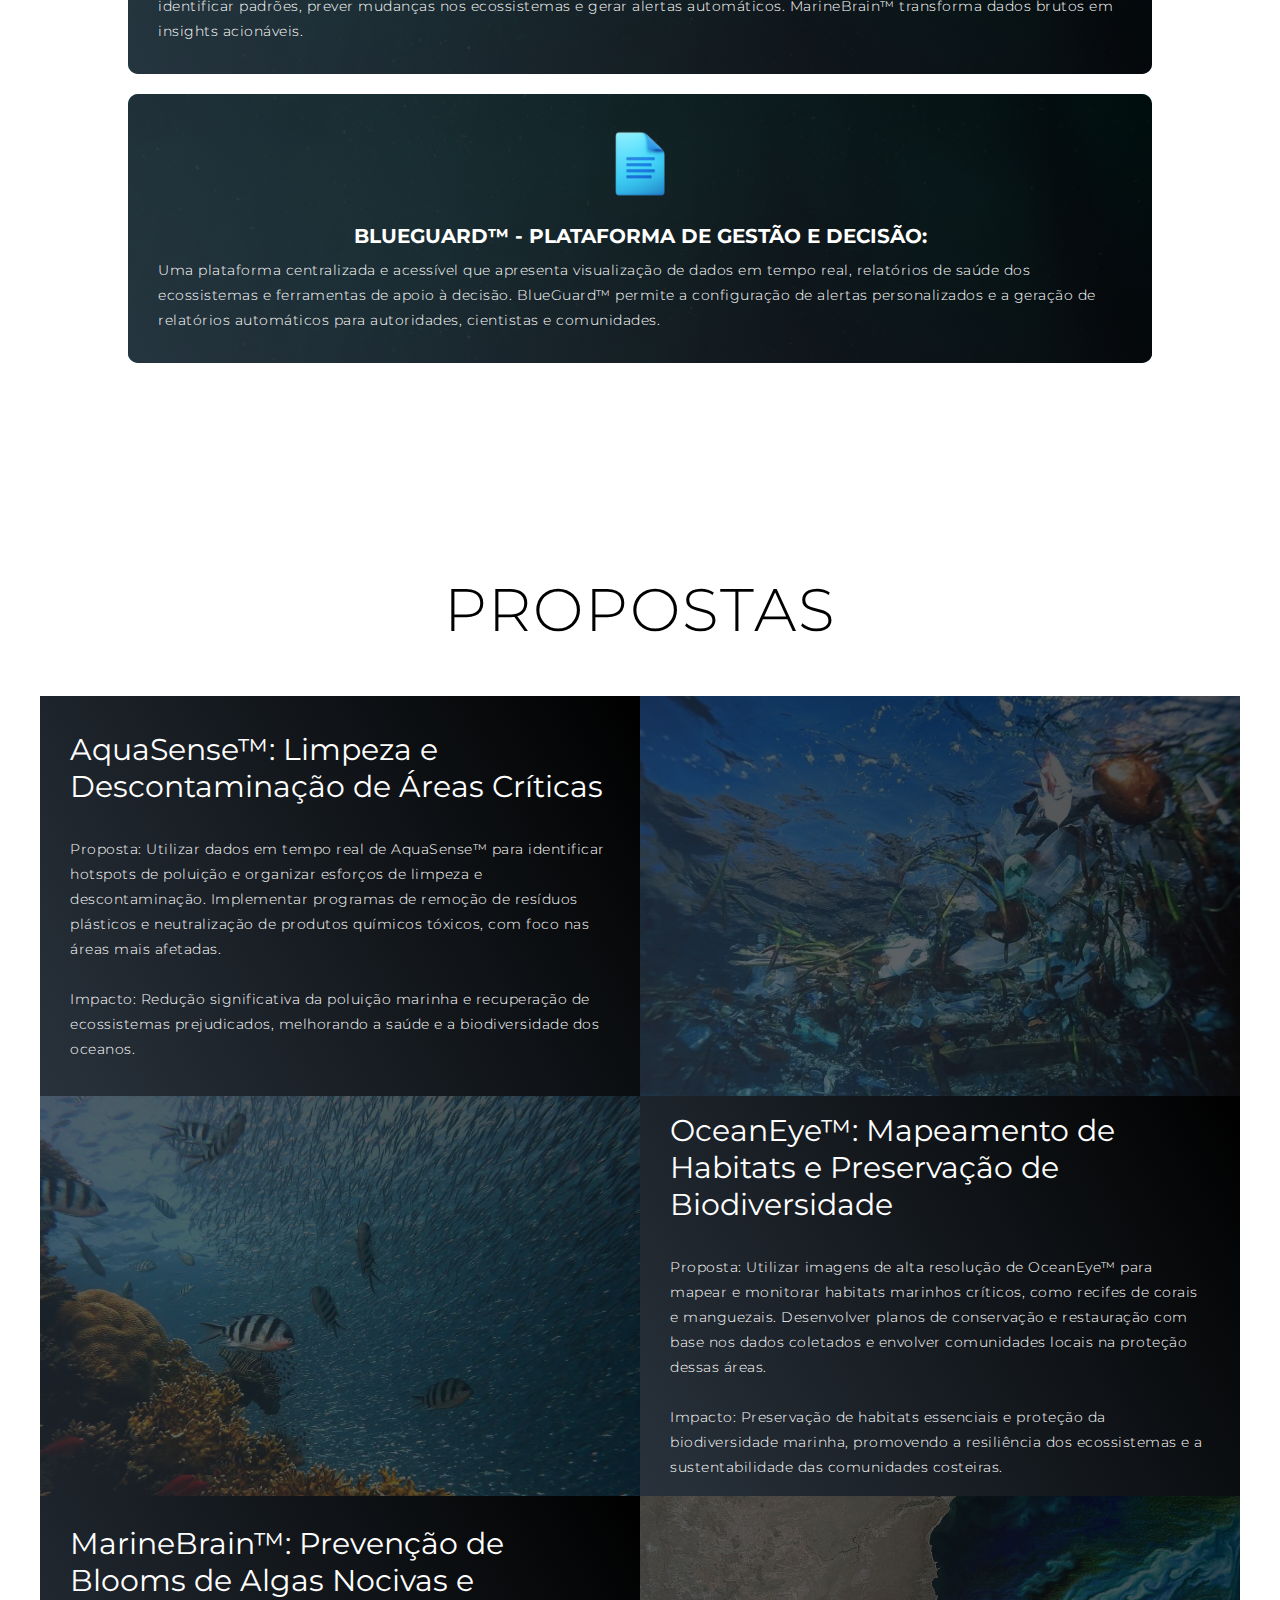
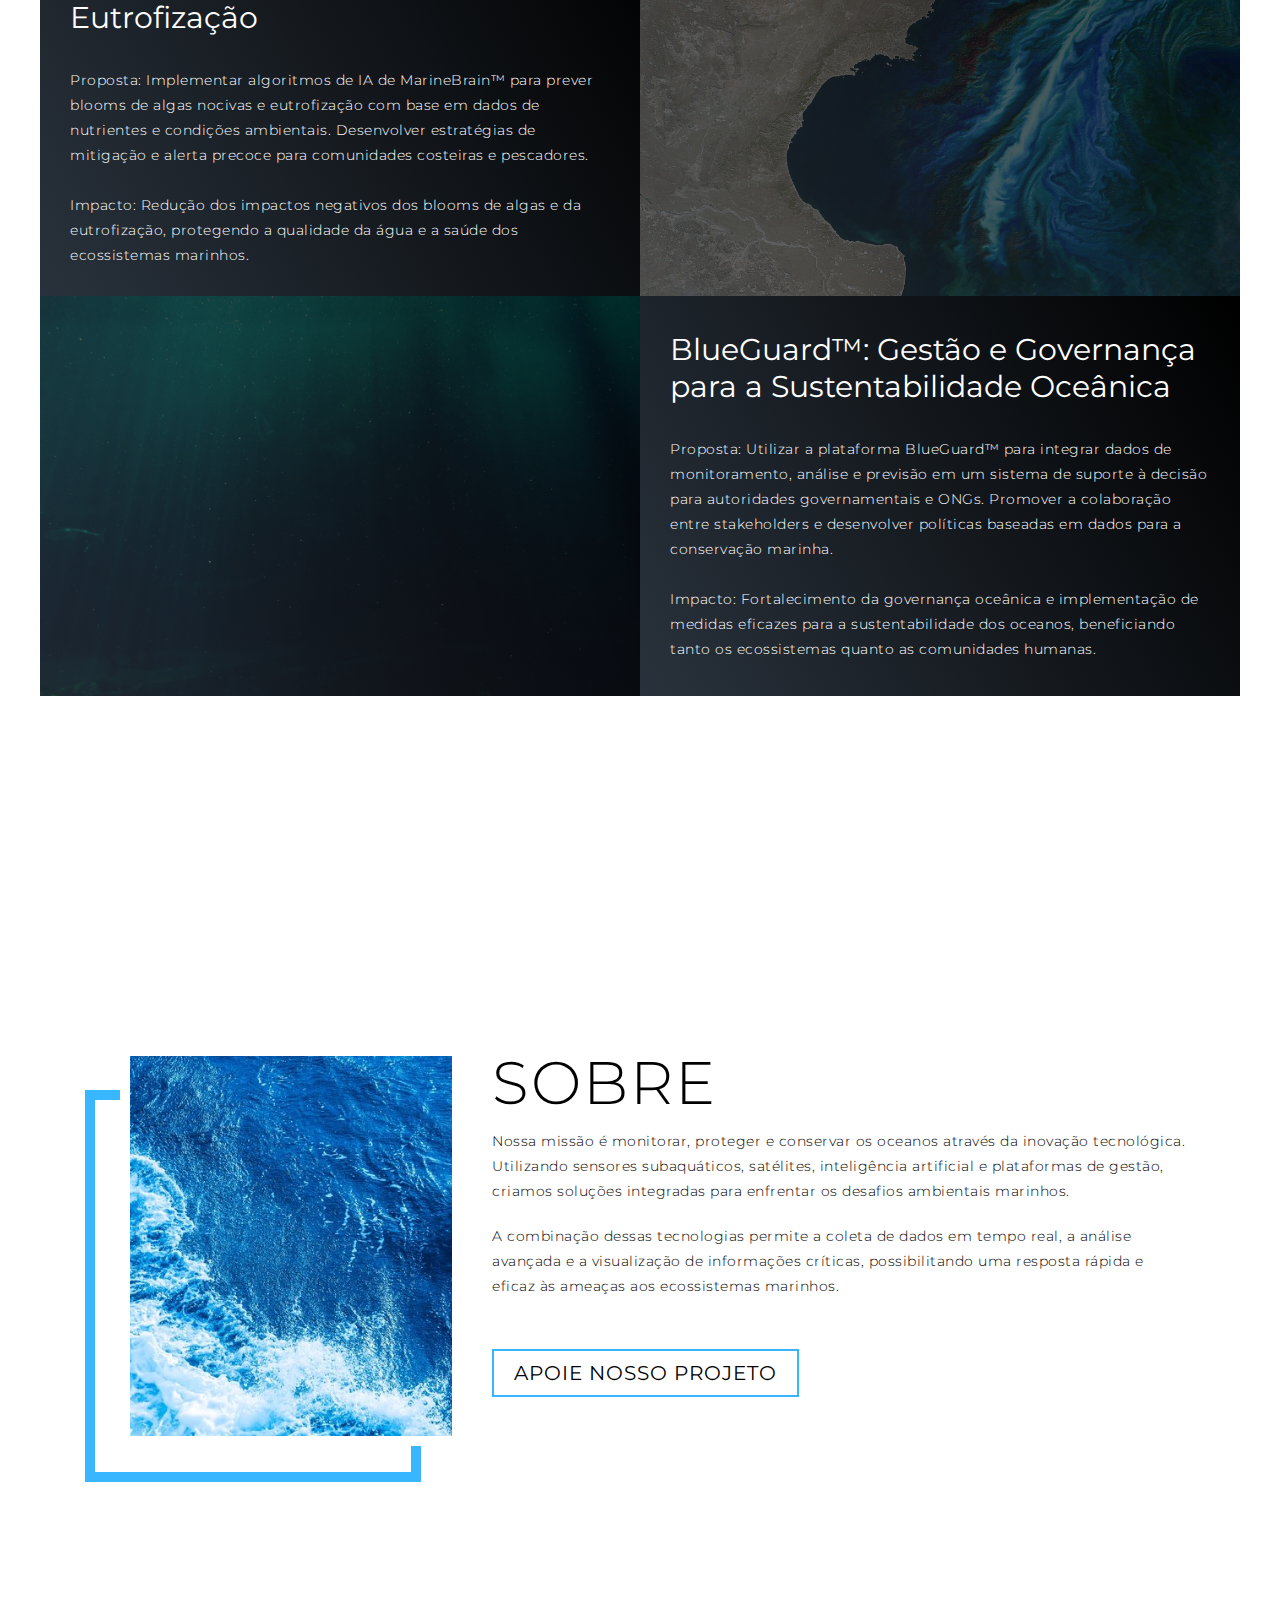
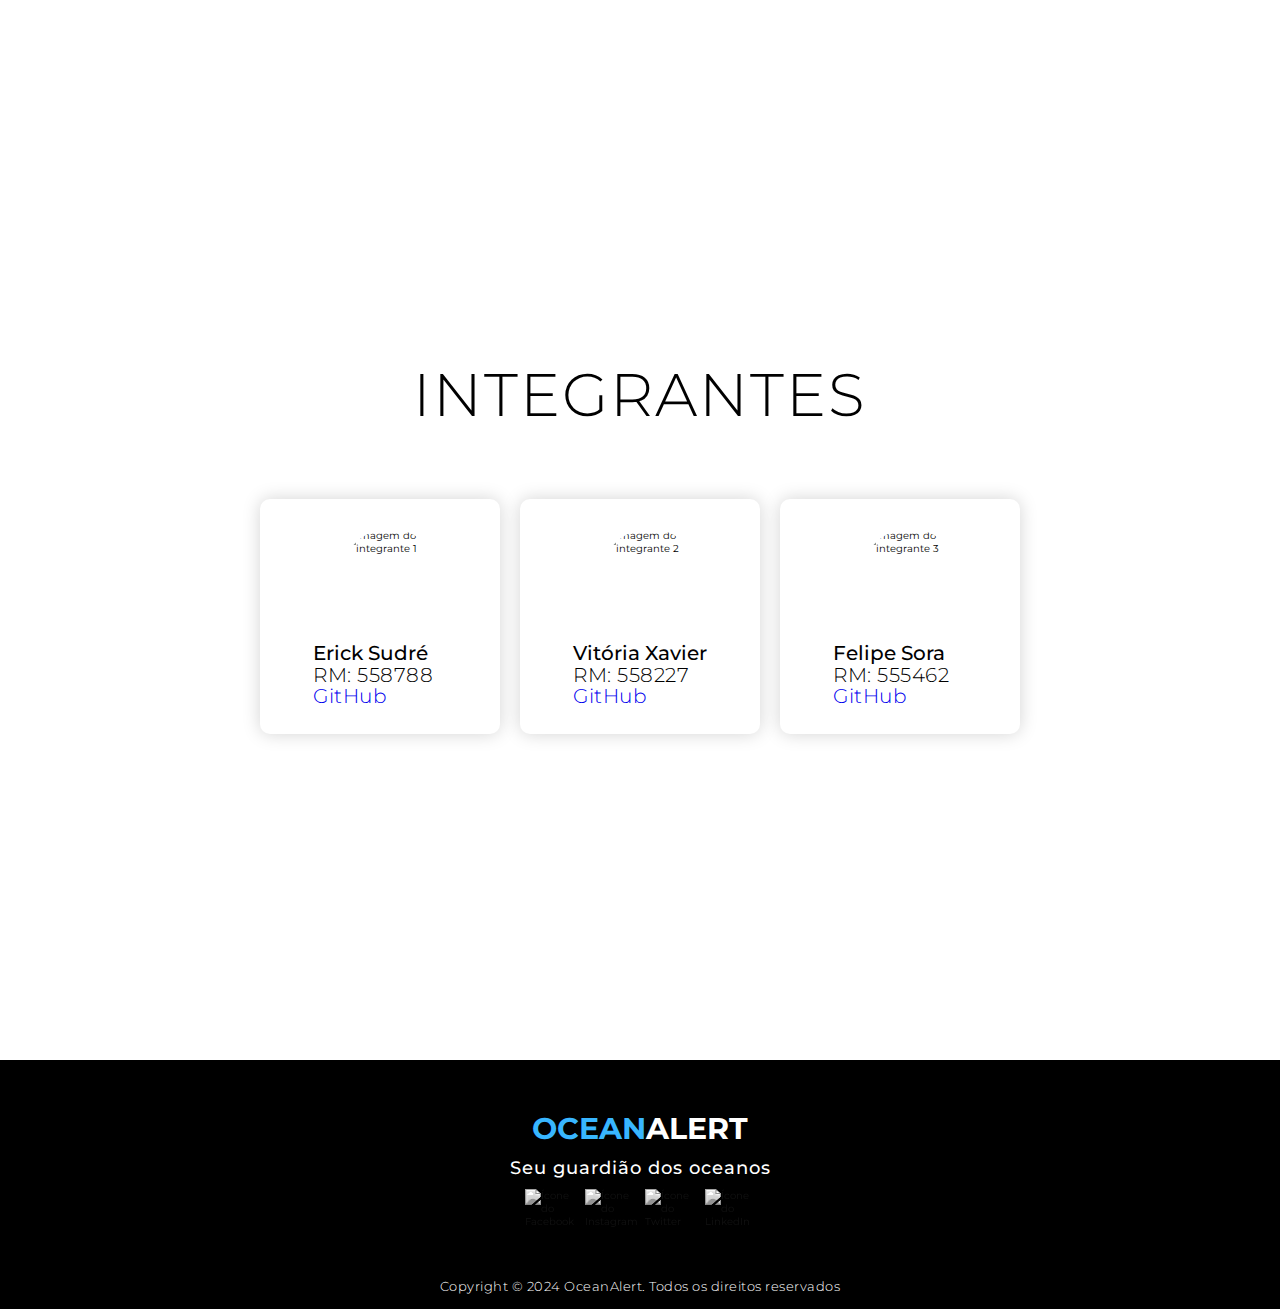
==== commit 7a96a399: "Finalizando detalhes." ====
--- a/index.html
+++ b/index.html
@@ -9,36 +9,35 @@
 </head>
  
 <body>
-
   <!-- Header -->
-  <section id="header">
+  <header id="header">
     <div class="header container">
-      <div class="nav-bar">
+      <nav class="nav-bar" role="navigation">
         <div class="brand">
           <a href="#hero">
             <h1>Ocean<span>Alert</span></h1>
           </a>
         </div>
         <div class="nav-list">
-          <div class="hamburger">
+          <button class="hamburger" aria-label="Abrir menu">
             <div class="bar"></div>
-          </div>
+          </button>
           <ul>
             <li><a href="#hero" data-after="Home">Home</a></li>
             <li><a href="#problems" data-after="Problemas">Problemas</a></li>
             <li><a href="#services" data-after="Serviços">Serviços</a></li>
             <li><a href="#proposes" data-after="Propostas">Propostas</a></li>
-            <li><a href="#about" data-after="Sobre">Sobre nós</a></li>
+            <li><a href="#about" data-after="Sobre">Sobre</a></li>
             <li><a href="#contact" data-after="Integrantes">Integrantes</a></li>
           </ul>
         </div>
-      </div>
-    </div>
-  </section>
+      </nav>
+    </div>
+  </header>
   <!-- End Header -->
-
+ 
   <!-- Hero Section  -->
-  <section id="hero">
+  <main id="hero">
     <div class="hero container">
       <div>
         <h1>Olá, <span></span></h1>
@@ -47,9 +46,9 @@
         <a href="#proposes" type="button" class="cta">Saiba Mais</a>
       </div>
     </div>
-  </section>
+  </main>
   <!-- End Hero Section  -->
-
+ 
   <!-- Problems Section -->
   <section id="problems">
     <div class="problems container">
@@ -59,23 +58,22 @@
       </div>
       <div class="problems-bottom">
         <div class="problems-item">
-          <div class="icon"><img src="./img/icons8-alerta-94.png" /></div>
+          <div class="icon"><img src="./img/icons8-alerta-94.png" alt="Ícone de alerta de poluição marinha" /></div>
           <h2>Poluição Marinha:</h2>
-          <p>Despejo de resíduos plásticos, produtos químicos tóxicos e esgoto nos oceanos. Esses poluentes prejudicam a vida marinha e contaminam a cadeia alimentar. A poluição marinha afeta a saúde dos ecossistemas e dos seres humanos.
-          </p>
-        </div>
-        <div class="problems-item">
-          <div class="icon"><img src="./img/icons8-alerta-94.png" /></div>
+          <p>Despejo de resíduos plásticos, produtos químicos tóxicos e esgoto nos oceanos. Esses poluentes prejudicam a vida marinha e contaminam a cadeia alimentar. A poluição marinha afeta a saúde dos ecossistemas e dos seres humanos.</p>
+        </div>
+        <div class="problems-item">
+          <div class="icon"><img src="./img/icons8-alerta-94.png" alt="Ícone de alerta de destruição de habitats" /></div>
           <h2>Destruição de Habitats:</h2>
           <p>Danos aos recifes de corais, manguezais e outros habitats marinhos devido à atividade humana e mudanças climáticas, ameaçando a biodiversidade e a resiliência dos ecossistemas.</p>
         </div>
         <div class="problems-item">
-          <div class="icon"><img src="./img/icons8-alerta-94.png" /></div>
+          <div class="icon"><img src="./img/icons8-alerta-94.png" alt="Ícone de alerta de mudanças climáticas" /></div>
           <h2>Mudanças Climáticas:</h2>
           <p> Alterações na temperatura e acidez dos oceanos, prejudicando a vida marinha e afetando organismos como corais e moluscos devido à acidificação dos oceanos.</p>
         </div>
         <div class="problems-item">
-          <div class="icon"><img src="./img/icons8-alerta-94.png" /></div>
+          <div class="icon"><img src="./img/icons8-alerta-94.png" alt="Ícone de alerta de blooms de algas nocivas e eutrofização" /></div>
           <h2>Blooms de Algas Nocivas e Eutrofização:</h2>
           <p>Excesso de nutrientes na água que leva à proliferação de algas nocivas, resultando em zonas mortas com baixos níveis de oxigênio, comprometendo a qualidade da água e a saúde dos ecossistemas.</p>
         </div>
@@ -83,7 +81,7 @@
     </div>
   </section>
   <!-- End Problems Section -->
-
+ 
   <!-- Service Section -->
   <section id="services">
     <div class="services container">
@@ -93,23 +91,22 @@
       </div>
       <div class="service-bottom">
         <div class="service-item1">
-          <div class="icon"><img src="./img/icons8-sensor-94.png"></div>
+          <div class="icon"><img src="./img/icons8-sensor-94.png" alt="Ícone de sensor subaquático" /></div>
           <h2>AquaSense™ - Monitoramento Subaquático Inteligente</h2>
-          <p>Implementação de redes de sensores subaquáticos em locais estratégicos para coletar dados sobre temperatura, salinidade, níveis de oxigênio, poluentes e nutrientes. Este serviço fornece informações críticas em tempo real sobre a saúde dos ecossistemas marinhos.
-          </p>
+          <p>Implementação de redes de sensores subaquáticos em locais estratégicos para coletar dados sobre temperatura, salinidade, níveis de oxigênio, poluentes e nutrientes. Este serviço fornece informações críticas em tempo real sobre a saúde dos ecossistemas marinhos.</p>
         </div>
         <div class="service-item2">
-          <div class="icon"><img src="./img/icons8-envio-de-sinal-de-satélite-94.png"></div>
+          <div class="icon"><img src="./img/icons8-envio-de-sinal-de-satélite-94.png" alt="Ícone de vigilância por satélite" /></div>
           <h2>OceanEye™ - Vigilância por Satélite:</h2>
           <p>Utilização de satélites para obter imagens de alta resolução e monitorar a superfície dos oceanos. OceanEye™ detecta blooms de algas, mudanças na cor da água e outras anomalias, complementando os dados coletados por AquaSense™.</p>
         </div>
         <div class="service-item3">
-          <div class="icon"><img src="./img/icons8-análise-94.png"></div>
+          <div class="icon"><img src="./img/icons8-análise-94.png" alt="Ícone de análise de dados" /></div>
           <h2>MarineBrain™ - Análise e Previsão com IA:</h2>
           <p>Desenvolvimento de algoritmos de inteligência artificial e machine learning para processar grandes volumes de dados, identificar padrões, prever mudanças nos ecossistemas e gerar alertas automáticos. MarineBrain™ transforma dados brutos em insights acionáveis.</p>
         </div>
         <div class="service-item4">
-          <div class="icon"><img src="./img/icons8-documento-94.png" /></div>
+          <div class="icon"><img src="./img/icons8-documento-94.png" alt="Ícone de plataforma de gestão" /></div>
           <h2>BlueGuard™ - Plataforma de Gestão e Decisão:</h2>
           <p>Uma plataforma centralizada e acessível que apresenta visualização de dados em tempo real, relatórios de saúde dos ecossistemas e ferramentas de apoio à decisão. BlueGuard™ permite a configuração de alertas personalizados e a geração de relatórios automáticos para autoridades, cientistas e comunidades.</p>
         </div>
@@ -117,157 +114,139 @@
     </div>
   </section>
   <!-- End Service Section -->
-  
-
+ 
   <!-- Proposes Section -->
   <section id="proposes">
     <div class="proposes container">
       <div class="proposes-header">
-        <h1 class="section-title"><span>Propostas</span></h1>
+        <h1 class="section-title">Propostas</h1>
       </div>
       <div class="all-proposes">
         <div class="proposes-item">
           <div class="proposes-info">
             <h1>AquaSense™: Limpeza e Descontaminação de Áreas Críticas</h1>
-            <h2></h2>
             <p>Proposta: Utilizar dados em tempo real de AquaSense™ para identificar hotspots de poluição e organizar esforços de limpeza e descontaminação. Implementar programas de remoção de resíduos plásticos e neutralização de produtos químicos tóxicos, com foco nas áreas mais afetadas.
                <br><br>Impacto: Redução significativa da poluição marinha e recuperação de ecossistemas prejudicados, melhorando a saúde e a biodiversidade dos oceanos.</p>
           </div>
           <div class="proposes-img">
-            <img src="./img/poluicaoplastico 1.webp" alt="img">
+            <img src="./img/poluicaoplastico 1.webp" alt="Imagem de poluição por plástico" />
           </div>
         </div>
         <div class="proposes-item">
           <div class="proposes-info">
             <h1>OceanEye™: Mapeamento de Habitats e Preservação de Biodiversidade</h1>
-            <h2></h2>
-            <p>Proposta: Utilizar imagens de alta resolução de OceanEye™ para mapear e monitorar habitats marinhos críticos, como recifes de corais e manguezais. Desenvolver programas de preservação e restauração baseados em dados precisos de habitat.
-              <br><br>Impacto: Conservação e recuperação de habitats essenciais, proteção da biodiversidade marinha e aumento da resiliência dos ecossistemas contra mudanças climáticas.</p>
-          </div>
-          <div class="proposes-img">
-            <img src="./img/habitat-aquatico.webp" alt="img">
-          </div>
-        </div>
-        <div class="proposes-item">
-          <div class="proposes-info">
-            <h1>MarineBrain™: Previsão e Prevenção de Blooms de Algas Nocivas</h1>
-            <h2></h2>
-            <p>Proposta: Implementar algoritmos preditivos de MarineBrain™ para antecipar blooms de algas nocivas e ativar medidas preventivas, como o controle de fontes de nutrientes e a instalação de barreiras físicas.
-              <br><br>Impacto: Prevenção de zonas mortas, manutenção da qualidade da água e proteção da vida marinha contra os efeitos devastadores dos blooms de algas.</p>
-          </div>
-          <div class="proposes-img">
-            <img src="./img/algas.jpg" alt="img">
-          </div>
-        </div>
-        <div class="proposes-item">
-          <div class="proposes-info">
-            <h1>BlueGuard™: Governança e Políticas Baseadas em Dados</h1>
-            <h2></h2>
-            <p>Proposta: Utilizar a plataforma BlueGuard™ para fornecer a governos e organizações de conservação relatórios detalhados e insights baseados em dados para formular políticas ambientais eficazes e baseadas em evidências.
-              <br><br>Impacto: Políticas ambientais mais robustas e eficazes, melhores práticas de gestão dos recursos marinhos e maior capacidade de resposta a emergências ecológicas.</p>
-          </div>
-          <div class="proposes-img">
-            <img src="./img/oceano3.jpeg" alt="img">
-          </div>
-        </div>
-        <div class="proposes-item">
-          <div class="proposes-info">
-            <h1>OceanWave™: Educação e Mobilização Comunitária para Ação Local</h1>
-            <h2></h2>
-            <p>Proposta: Desenvolver programas educativos e campanhas de sensibilização com OceanWave™, promovendo a participação ativa das comunidades locais na conservação marinha. Organizar workshops, eventos de limpeza de praias e projetos escolares.
-              <br><br>Impacto: Aumento da conscientização pública, maior engajamento comunitário na conservação dos oceanos e criação de uma rede de guardiões locais para a proteção marinha sustentável.</p>
-          </div>
-          <div class="proposes-img">
-            <img src="./img/oceano3.jpeg" alt="img">
-          </div>
-        </div>
-      </div>
-    </div>
-  </section>
-
+            <p>Proposta: Utilizar imagens de alta resolução de OceanEye™ para mapear e monitorar habitats marinhos críticos, como recifes de corais e manguezais. Desenvolver planos de conservação e restauração com base nos dados coletados e envolver comunidades locais na proteção dessas áreas.
+               <br><br>Impacto: Preservação de habitats essenciais e proteção da biodiversidade marinha, promovendo a resiliência dos ecossistemas e a sustentabilidade das comunidades costeiras.</p>
+          </div>
+          <div class="proposes-img">
+            <img src="./img/habitat-aquatico.webp" alt="Imagem de biodiversidade marinha" />
+          </div>
+        </div>
+        <div class="proposes-item">
+          <div class="proposes-info">
+            <h1>MarineBrain™: Prevenção de Blooms de Algas Nocivas e Eutrofização</h1>
+            <p>Proposta: Implementar algoritmos de IA de MarineBrain™ para prever blooms de algas nocivas e eutrofização com base em dados de nutrientes e condições ambientais. Desenvolver estratégias de mitigação e alerta precoce para comunidades costeiras e pescadores.
+               <br><br>Impacto: Redução dos impactos negativos dos blooms de algas e da eutrofização, protegendo a qualidade da água e a saúde dos ecossistemas marinhos.</p>
+          </div>
+          <div class="proposes-img">
+            <img src="./img/algas.jpg" alt="Imagem de bloom de algas" />
+          </div>
+        </div>
+        <div class="proposes-item">
+          <div class="proposes-info">
+            <h1>BlueGuard™: Gestão e Governança para a Sustentabilidade Oceânica</h1>
+            <p>Proposta: Utilizar a plataforma BlueGuard™ para integrar dados de monitoramento, análise e previsão em um sistema de suporte à decisão para autoridades governamentais e ONGs. Promover a colaboração entre stakeholders e desenvolver políticas baseadas em dados para a conservação marinha.
+               <br><br>Impacto: Fortalecimento da governança oceânica e implementação de medidas eficazes para a sustentabilidade dos oceanos, beneficiando tanto os ecossistemas quanto as comunidades humanas.</p>
+          </div>
+          <div class="proposes-img">
+            <img src="./img/oceano3.jpeg" alt="Imagem de sustentabilidade oceânica" />
+          </div>
+        </div>
+      </div>
+    </div>
+  </section>
+  <!-- End Proposes Section -->
+ 
   <!-- About Section -->
   <section id="about">
     <div class="about container">
       <div class="col-left">
         <div class="about-img">
-          <img src="./img/oceano.jpg" alt="img">
+          <img src="./img/oceano.jpg" alt="Imagem de oceano" />
         </div>
       </div>
       <div class="col-right">
-        <h1 class="section-title">Sobre <span>Nós</span></h1>
-        <h2>Solução Oceanos</h2>
-        <p>O Projeto OceanAlert é uma iniciativa inovadora dedicada à monitoramento e conservação dos ecossistemas marinhos.
-           Utilizando tecnologias de ponta, como redes de sensores subaquáticos, vigilância por satélite e inteligência artificial, monitoramos a saúde dos oceanos em tempo real.
-           Nossa plataforma BlueGuard™ fornece dados críticos e insights acionáveis para autoridades, cientistas e comunidades locais, permitindo decisões informadas e ações rápidas para proteger a biodiversidade marinha. Além disso, promovemos a educação e o engajamento comunitário através de programas que incentivam a participação ativa na conservação dos oceanos.
-           Juntos, trabalhamos para garantir um futuro sustentável para nossos mares.</p>
-        <a href="#" class="cta">APOIAR</a>
+        <h1 class="section-title">Sobre</h1>
+        <p>Nossa missão é monitorar, proteger e conservar os oceanos através da inovação tecnológica. Utilizando sensores subaquáticos, satélites, inteligência artificial e plataformas de gestão, criamos soluções integradas para enfrentar os desafios ambientais marinhos.</p>
+        <p>A combinação dessas tecnologias permite a coleta de dados em tempo real, a análise avançada e a visualização de informações críticas, possibilitando uma resposta rápida e eficaz às ameaças aos ecossistemas marinhos.</p>
+        <a href="../OceanAlert/global-solution/pagina-inicial.html" class="cta">Apoie Nosso Projeto</a>
       </div>
     </div>
   </section>
   <!-- End About Section -->
-
+ 
   <!-- Contact Section -->
   <section id="contact">
     <div class="contact container">
       <div>
-        <h1 class="section-title"><span>Integrantes</span></h1>
+        <h1 class="section-title">Integrantes</h1>
       </div>
       <div class="contact-items">
         <div class="contact-item">
-          <div class="icon"><img src="global-solution/img/erick-177x250.jpeg" /></div>
           <div class="contact-info">
-            <h1>Erick Sudré do Nascimento</h1>
-            <h2>RM558788</h2>
-            <h2>GitHub: SudreErick</h2>
+            <img src="../OceanAlert/global-solution/img/erick-177x250.jpeg" alt="Imagem do integrante 1" />
+            <h2>Erick Sudré</h2>
+            <p>RM: 558788</p>
+            <p><a href="https://github.com/SudreErick" target="_blank">GitHub</a></p>
           </div>
         </div>
         <div class="contact-item">
-          <div class="icon"><img src="global-solution/img/vitoria-177px.jpg" /></div>
           <div class="contact-info">
-            <h1>Vitoria Xavier</h1>
-            <h2>RM558227</h2>
-            <h2>GitHub: VitoriahXavier</h2>
+            <img src="../OceanAlert/global-solution/img/vitoria-177px.jpg" alt="Imagem do integrante 2" />
+            <h2>Vitória Xavier</h2>
+            <p>RM: 558227</p>
+            <p><a href="https://github.com/vitoriahxavier" target="_blank">GitHub</a></p>
           </div>
         </div>
         <div class="contact-item">
-          <div class="icon"><img src="global-solution/img/felipe-177px.jpg" /></div>
           <div class="contact-info">
-            <h1>Felipe Ulson Sora</h1>
-            <h2>RM555462</h2>
-            <h2>GitHub: felipesora</h2>
+            <img src="../OceanAlert/global-solution/img/felipe-177px.jpg" alt="Imagem do integrante 3" />
+            <h2>Felipe Sora</h2>
+            <p>RM: 555462</p>
+            <p><a href="https://github.com/felipesora" target="_blank">GitHub</a></p>
           </div>
         </div>
       </div>
     </div>
   </section>
   <!-- End Contact Section -->
-
+ 
   <!-- Footer -->
-  <section id="footer">
+  <footer id="footer">
     <div class="footer container">
       <div class="brand">
-        <h1>Ocean<span>Alert</span></h1>
-      </div>
-      <h2>A solução dos Oceanos</h2>
+        <h1><span>Ocean</span>Alert</h1>
+      </div>
+      <h2>Seu guardião dos oceanos</h2>
       <div class="social-icon">
         <div class="social-item">
-          <a href="#"><img src="https://img.icons8.com/bubbles/100/000000/github.png" /></a>
-        </div>
-        <div class="social-item">
-          <a href="#"><img src="https://img.icons8.com/bubbles/100/000000/instagram-new.png" /></a>
-        </div>
-        <div class="social-item">
-          <a href="#"><img src="https://img.icons8.com/bubbles/100/000000/discord.png" /></a>
-        </div>
-      </div>
-      <p>Copyright © 2024 Sudré. All rights reserved</p>
-    </div>
-  </section>
+          <a href="#"><img src="icons8-facebook-94.png" alt="Ícone do Facebook" /></a>
+        </div>
+        <div class="social-item">
+          <a href="#"><img src="icons8-instagram-94.png" alt="Ícone do Instagram" /></a>
+        </div>
+        <div class="social-item">
+          <a href="#"><img src="icons8-twitter-94.png" alt="Ícone do Twitter" /></a>
+        </div>
+        <div class="social-item">
+          <a href="#"><img src="icons8-linkedin-94.png" alt="Ícone do LinkedIn" /></a>
+        </div>
+      </div>
+      <p>Copyright © 2024 OceanAlert. Todos os direitos reservados</p>
+    </div>
+  </footer>
   <!-- End Footer -->
-
-  
-
-
-<script src = "./app.js"></script>
+ 
+  <script src="./app.js"></script>
 </body>
 </html>--- a/style.css
+++ b/style.css
@@ -1,14 +1,17 @@
 @import 'https://fonts.googleapis.com/css?family=Montserrat:300, 400, 700&display=swap';
+@import url('https://fonts.googleapis.com/css2?family=Bebas+Neue&family=Khand:wght@300;400;500;600;700&display=swap');
 * {
     padding: 0;
     margin: 0;
     box-sizing: border-box;
 }
+ 
 html {
     font-size: 10px;
     font-family: 'Montserrat', sans-serif;
     scroll-behavior: smooth;
 }
+ 
 a {
     text-decoration: none;
 }
@@ -42,7 +45,7 @@
     text-align: center;
 }
 .section-title span {
-    color: rgb(7, 0, 132);
+    color: #38B6FF;
 }
  
 .cta {
@@ -50,7 +53,7 @@
     padding: 10px 30px;
     color: white;
     background-color: transparent;
-    border: 2px solid rgb(7, 0, 132);
+    border: 2px solid #38B6FF;
     font-size: 2rem;
     text-transform: uppercase;
     letter-spacing: 0.1rem;
@@ -60,7 +63,7 @@
 }
 .cta:hover {
     color: white;
-    background-color: rgb(7, 0, 132);
+    background-color: #38B6FF;
 }
 .brand h1 {
     font-size: 3rem;
@@ -68,9 +71,9 @@
     color: white;
 }
 .brand h1 span {
-    color: rgb(7, 0, 132);
-}
-
+    color: #38B6FF;
+}
+ 
 /* Header section */
 #header {
     position: fixed;
@@ -114,14 +117,17 @@
     left: 0%;
 }
 #header .nav-list ul a {
-    font-size: 2.5rem;
-    font-weight: 500;
+    font-size: 3.5rem;
+    font-weight: 600;
     letter-spacing: 0.2rem;
     text-decoration: none;
     color: white;
-    text-transform: uppercase;
+    text-transform: capitalize;
     padding: 20px;
     display: block;
+    font-family: "Khand", sans-serif;
+    font-weight: 300;
+    font-style: normal;
 }
 #header .nav-list ul a::after {
     content: attr(data-after);
@@ -140,7 +146,7 @@
     letter-spacing: initial;
 }
 #header .nav-list ul li:hover a {
-    color: rgb(7, 0, 132);
+    color: #38B6FF;
 }
 #header .hamburger {
     height: 60px;
@@ -197,7 +203,7 @@
     top: 0;
 }
 /* End Header section */
-
+ 
 /* Hero Section */
 #hero {
     background-image: url(./img/oceano2.jpg);
@@ -248,7 +254,7 @@
     left: 0;
     height: 100%;
     width: 0;
-    background-color: rgb(7, 0, 132);
+    background-color: #38B6FF;
     animation: text_reveal_box 1s ease;
     animation-delay: 0.5s;
 }
@@ -263,7 +269,7 @@
 }
  
 /* End Hero Section */
-
+ 
 /* Problems Section */
 #problems .problems {
     flex-direction: column;
@@ -273,7 +279,7 @@
     padding: 100px 0;
 }
 #problems .problems-top h1 {
-    color: rgb(196, 0, 0);
+    color: #ff0054;
 }
  
 #problems .problems-top {
@@ -323,7 +329,7 @@
 }
 #problems .problems-item h2 {
     font-size: 2rem;
-    color: rgb(196, 0, 0);
+    color: #ff0054;
     margin-bottom: 10px;
     text-transform: uppercase;
     display: block;
@@ -335,7 +341,7 @@
     text-align: left;
 }
 /* End Problems Section */
-
+ 
 /* Services Section */
 #services .services {
     flex-direction: column;
@@ -509,7 +515,7 @@
     text-align: left;
 }
 /* End Services Section */
-
+ 
 /* Proposes section */
 #proposes .proposes {
     flex-direction: column;
@@ -548,13 +554,13 @@
     color: white;
 }
 #proposes .proposes-info h1 {
-    font-size: 4rem;
-    font-weight: 500;
-    padding-bottom: 3%;
+    font-size: 3rem;
+    font-weight: 400;
+    padding-bottom: 5%;
 }
 #proposes .proposes-info h2 {
-    font-size: 1.8rem;
-    font-weight: 500;
+    font-size: 1.0rem;
+    font-weight: 300;
 }
 #proposes .proposes-info p {
     color: white;
@@ -582,7 +588,7 @@
     transform: scale(1.1);
 }
 /* End Proposes section */
-
+ 
 /* About Section */
 #about .about {
     flex-direction: column-reverse;
@@ -626,12 +632,12 @@
     top: 19px;
     height: 98%;
     width: 98%;
-    border: 7px solid rgb(7, 0, 132);
+    border: 7px solid #38b6ff;
     z-index: -1;
 }
 /* End About Section */
-
-
+ 
+ 
 /* contact Section */
 #contact .contact {
     flex-direction: column;
@@ -640,9 +646,11 @@
     margin-bottom: 5%;
     width: 90%;
 }
+#contact .section-title{
+    margin-bottom: 15%;
+}
 #contact .contact-items {
-    /* max-width: 400px; */
-    width: 100%;
+    max-width: 800px;
 }
 #contact .contact-item {
     width: 80%;
@@ -651,7 +659,7 @@
     border-radius: 10px;
     padding: 30px;
     margin: 30px;
-    display: flex;
+    display: block;
     justify-content: center;
     align-items: center;
     flex-direction: column;
@@ -660,25 +668,45 @@
 }
 #contact .contact-item:hover {
     box-shadow: 0px 0px 5px 0 #0000002c;
-}
-#contact .icon {
-    width: 70px;
-    margin: 0 auto;
-    margin-bottom: 10px;
 }
 #contact .contact-info h1 {
     font-size: 2.5rem;
     font-weight: 500;
-    margin-bottom: 5px;
 }
 #contact .contact-info h2 {
-    font-size: 1.3rem;
-    line-height: 2rem;
+    font-size: 2.0rem;
+    line-height: 1.0rem;
     font-weight: 500;
+    display: block;
+    margin-right: auto;
+    margin-left: auto;
+    align-items: center;
+    padding-top: 5%;
+    padding: 2%;
+ 
+}
+#contact .contact-info p {
+    font-size: 2.0rem;
+    line-height: 1.0rem;
+    font-weight: 300;
+    display: block;
+    margin-right: auto;
+    margin-left: auto;
+    align-items: center;
+    padding-top: 5%;
+    padding: 2%;
+}
+
+#contact .contact-info img{
+    width: 100px;
+    height: 100px;
+    border-radius: 50%;
+    margin-left: 30%;
+    margin-bottom: 10%;
 }
 /*End contact Section */
-
-
+ 
+ 
 /* Footer */
 #footer {
     background-color: #000;
@@ -718,7 +746,7 @@
     font-size: 1.3rem;
 }
 /* End Footer */
-
+ 
 /* Keyframes */
 @keyframes hamburger_puls {
     0% {
@@ -747,12 +775,12 @@
 }
 @keyframes text_reveal_name {
     100% {
-        color: rgb(7, 0, 132);
+        color: #38b6ff;
         font-weight: 500;
     }
 }
 /* End Keyframes */
-
+ 
 /* Media Query For Tablet */
 @media only screen and (min-width: 768px) {
     .cta {
@@ -762,7 +790,7 @@
     h1.section-title {
         font-size: 6rem;
     }
-
+ 
 /* Hero */
     #hero h1 {
         font-size: 7rem;
@@ -801,7 +829,7 @@
         height: 100%;
     }
     /* End Project */
-
+ 
     /* About */
     #about .about {
         flex-direction: row;
@@ -816,7 +844,7 @@
         top: 34px;
         height: 98%;
         width: 98%;
-        border: 10px solid rgb(7, 0, 132);
+        border: 10px solid #38b6ff;
     }
     #about .col-right {
         text-align: left;
@@ -826,7 +854,7 @@
         text-align: left;
     }
     /* End About */
-
+ 
     /* contact  */
     #contact .contact {
         flex-direction: column;
@@ -858,10 +886,19 @@
         text-align: left;
         padding-left: 20px;
     }
+    #contact .contact-info img{
+        width: 100px;
+        height: 100px;
+        border-radius: 50%;
+        margin-left: 5%;
+        display: flex;
+        margin-right: auto;
+        margin-left: auto;
+    }
     /* End contact  */
 }
 /* End Media Query For Tablet */
-
+ 
 /* Media Query For Desktop */
 @media only screen and (min-width: 1200px) {
     /* header */
@@ -890,8 +927,7 @@
         margin: 1.5%;
     }
 }
-
+ 
 /* End  Media Query For Desktop */
-
-
-
+ 
+ 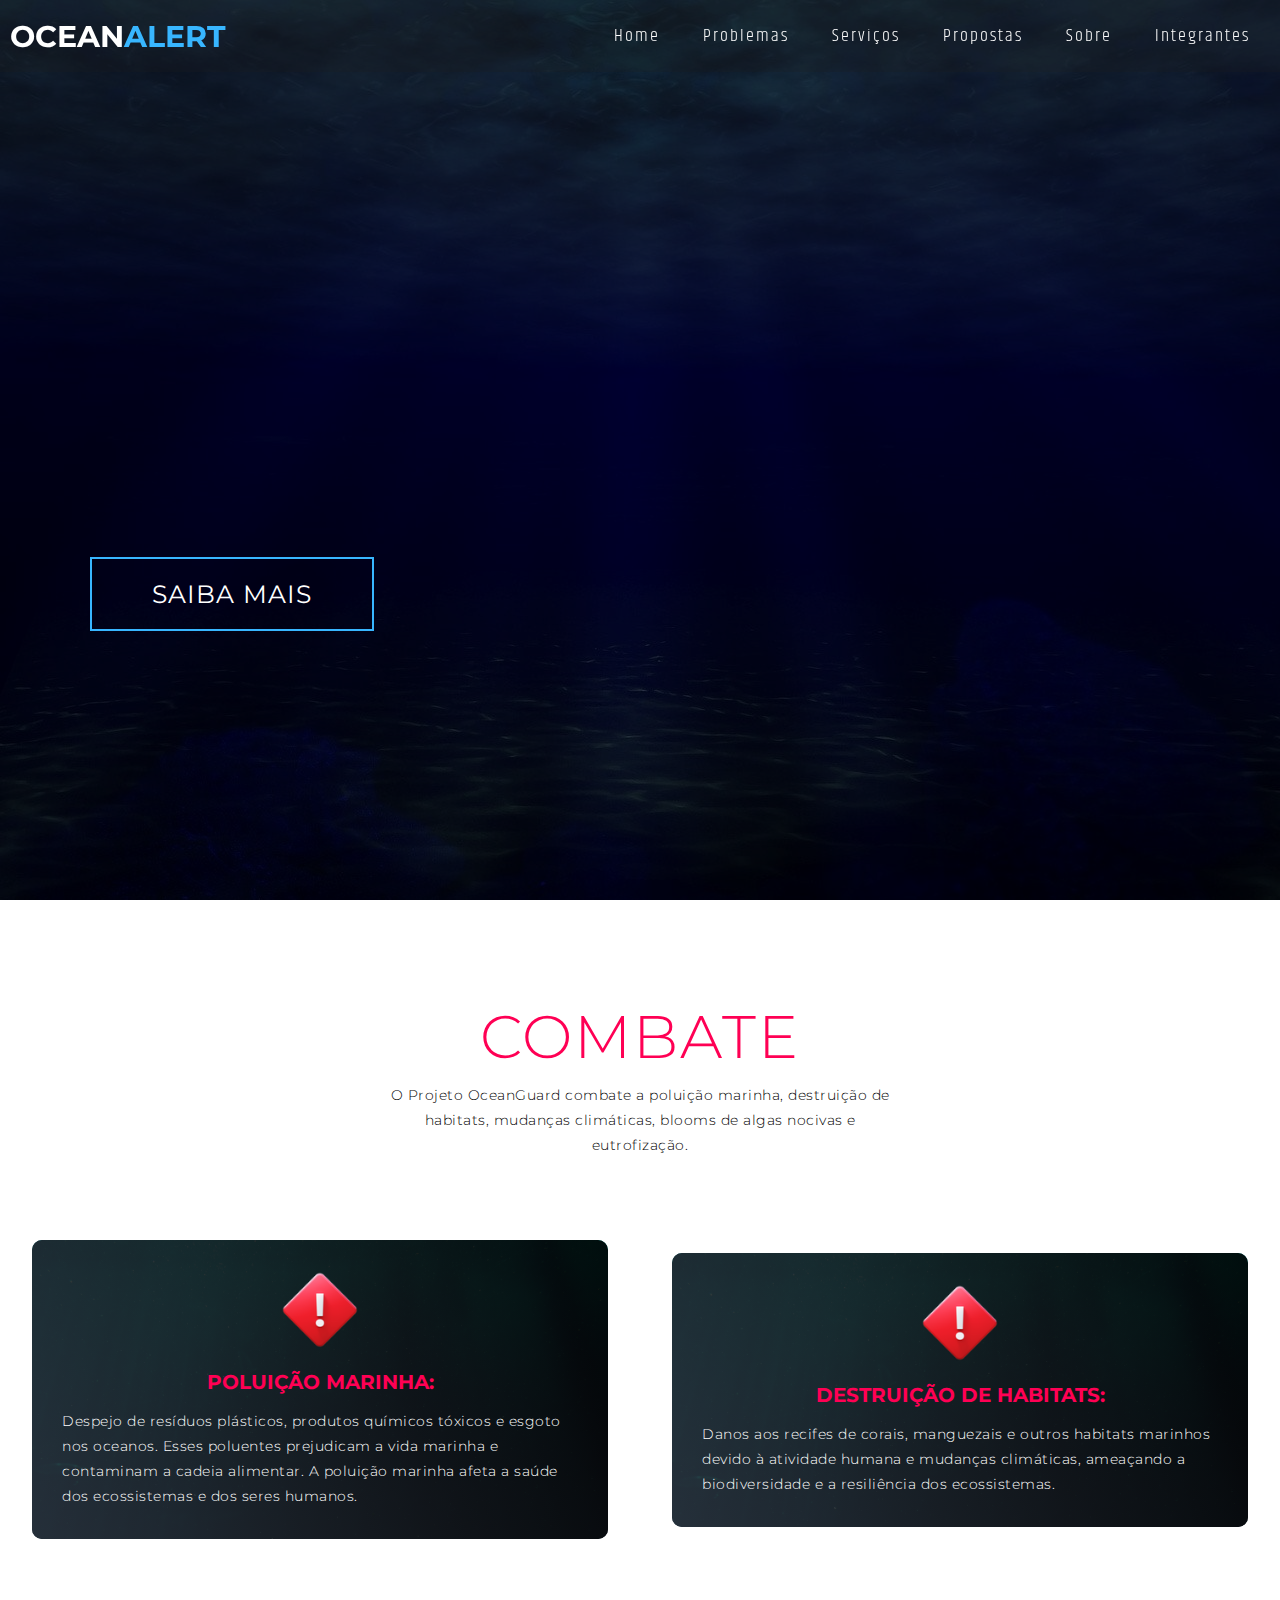
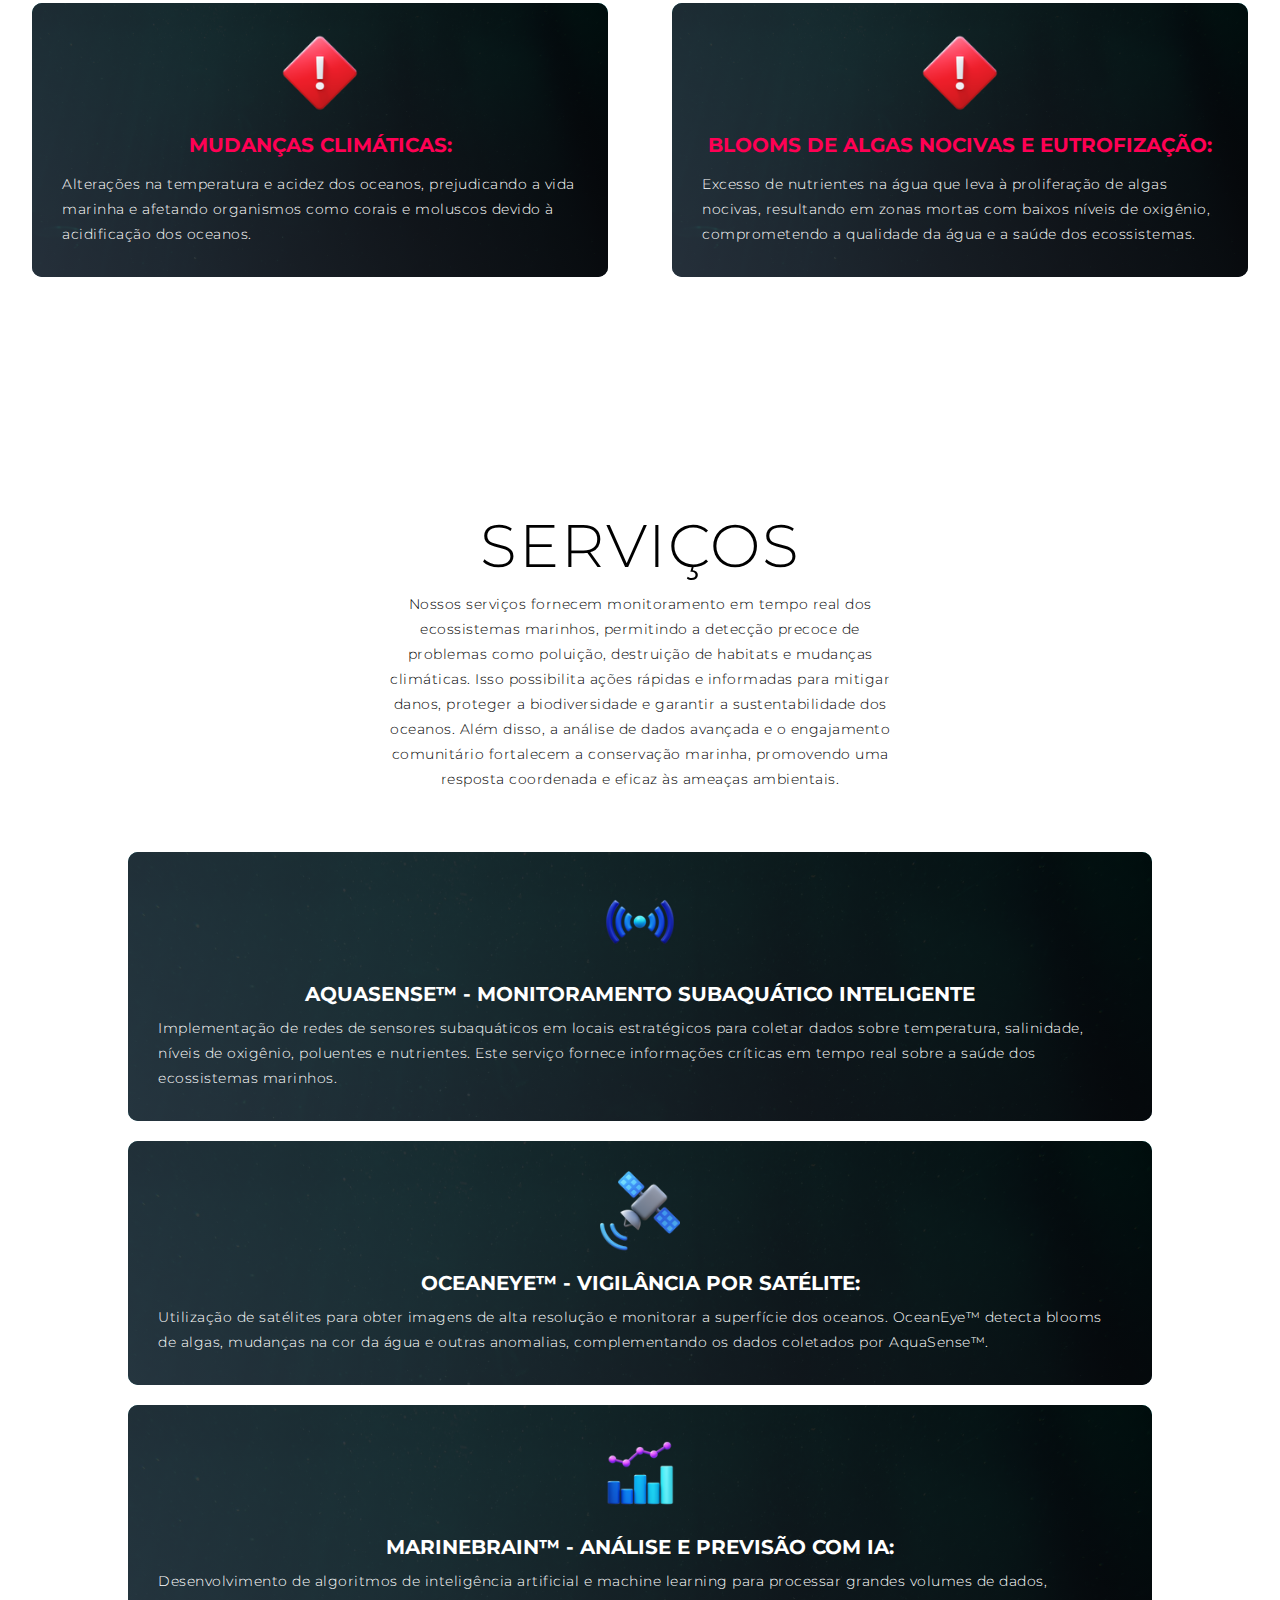
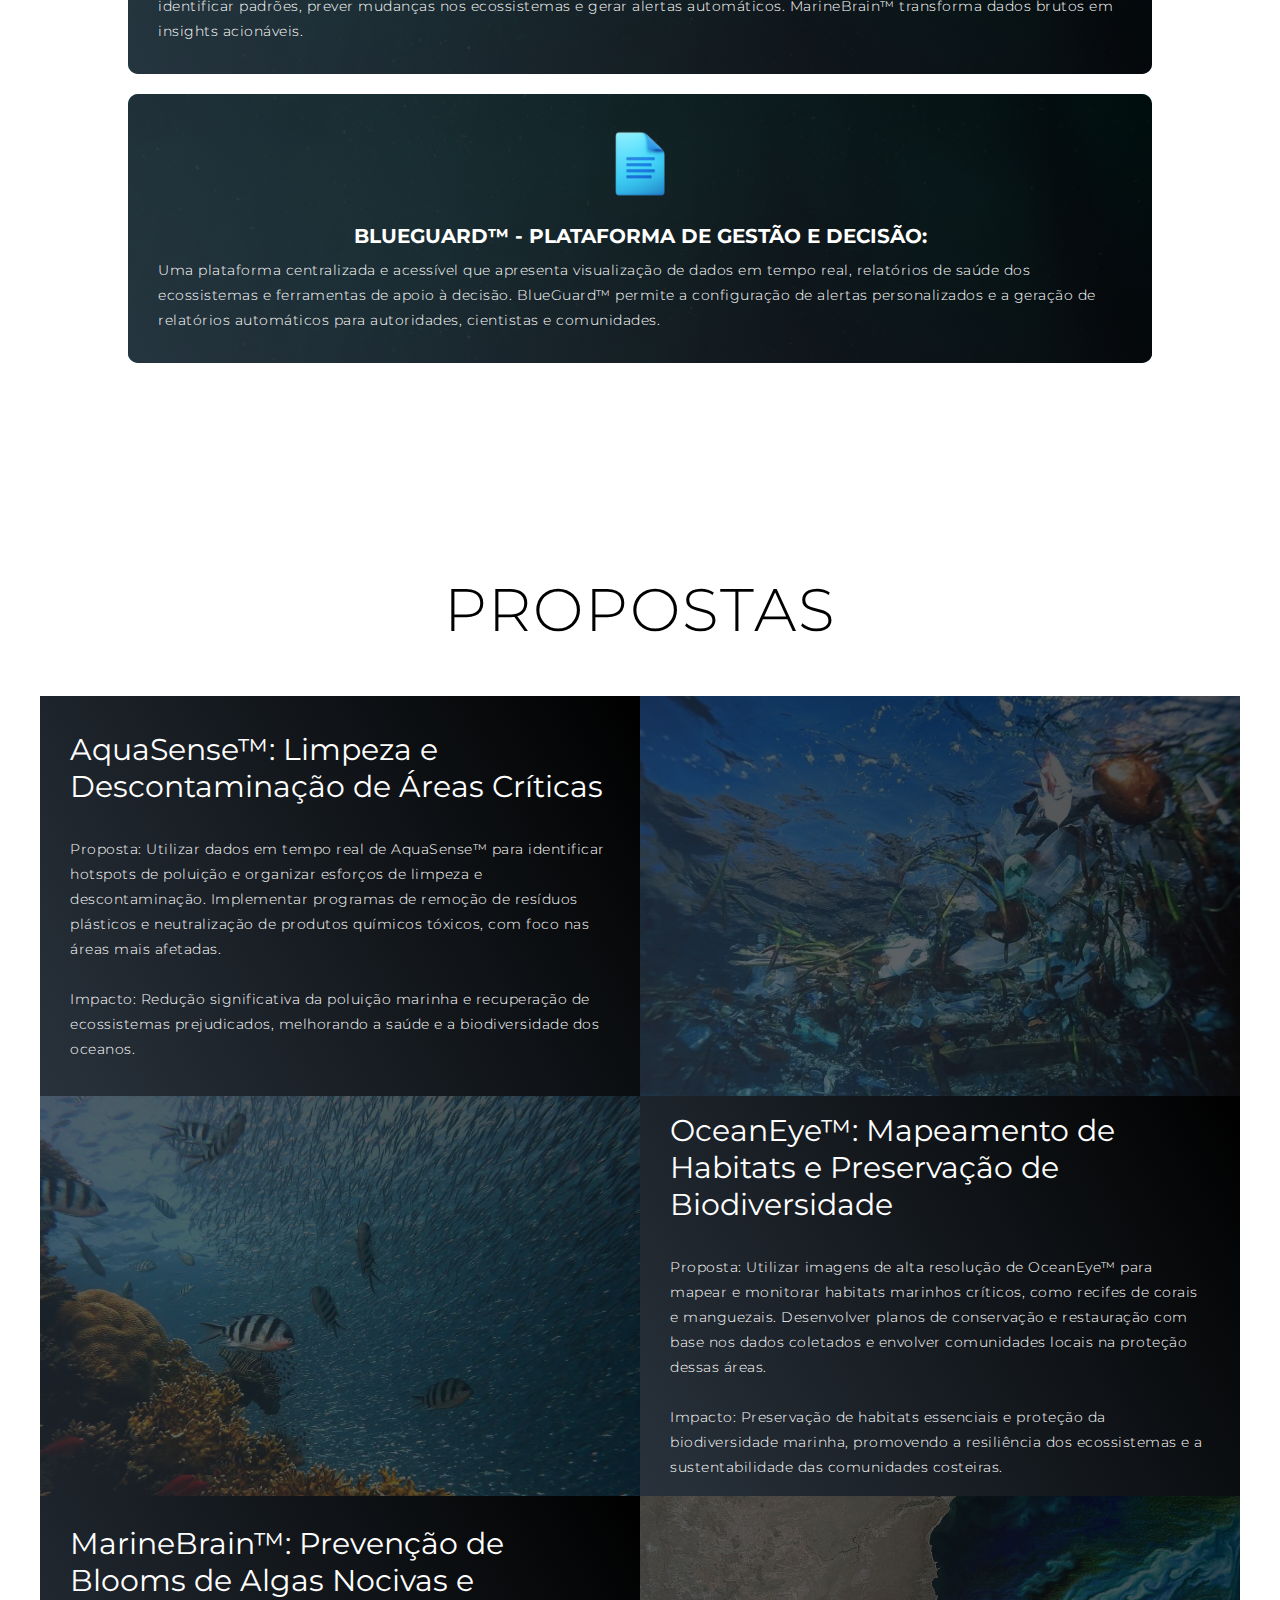
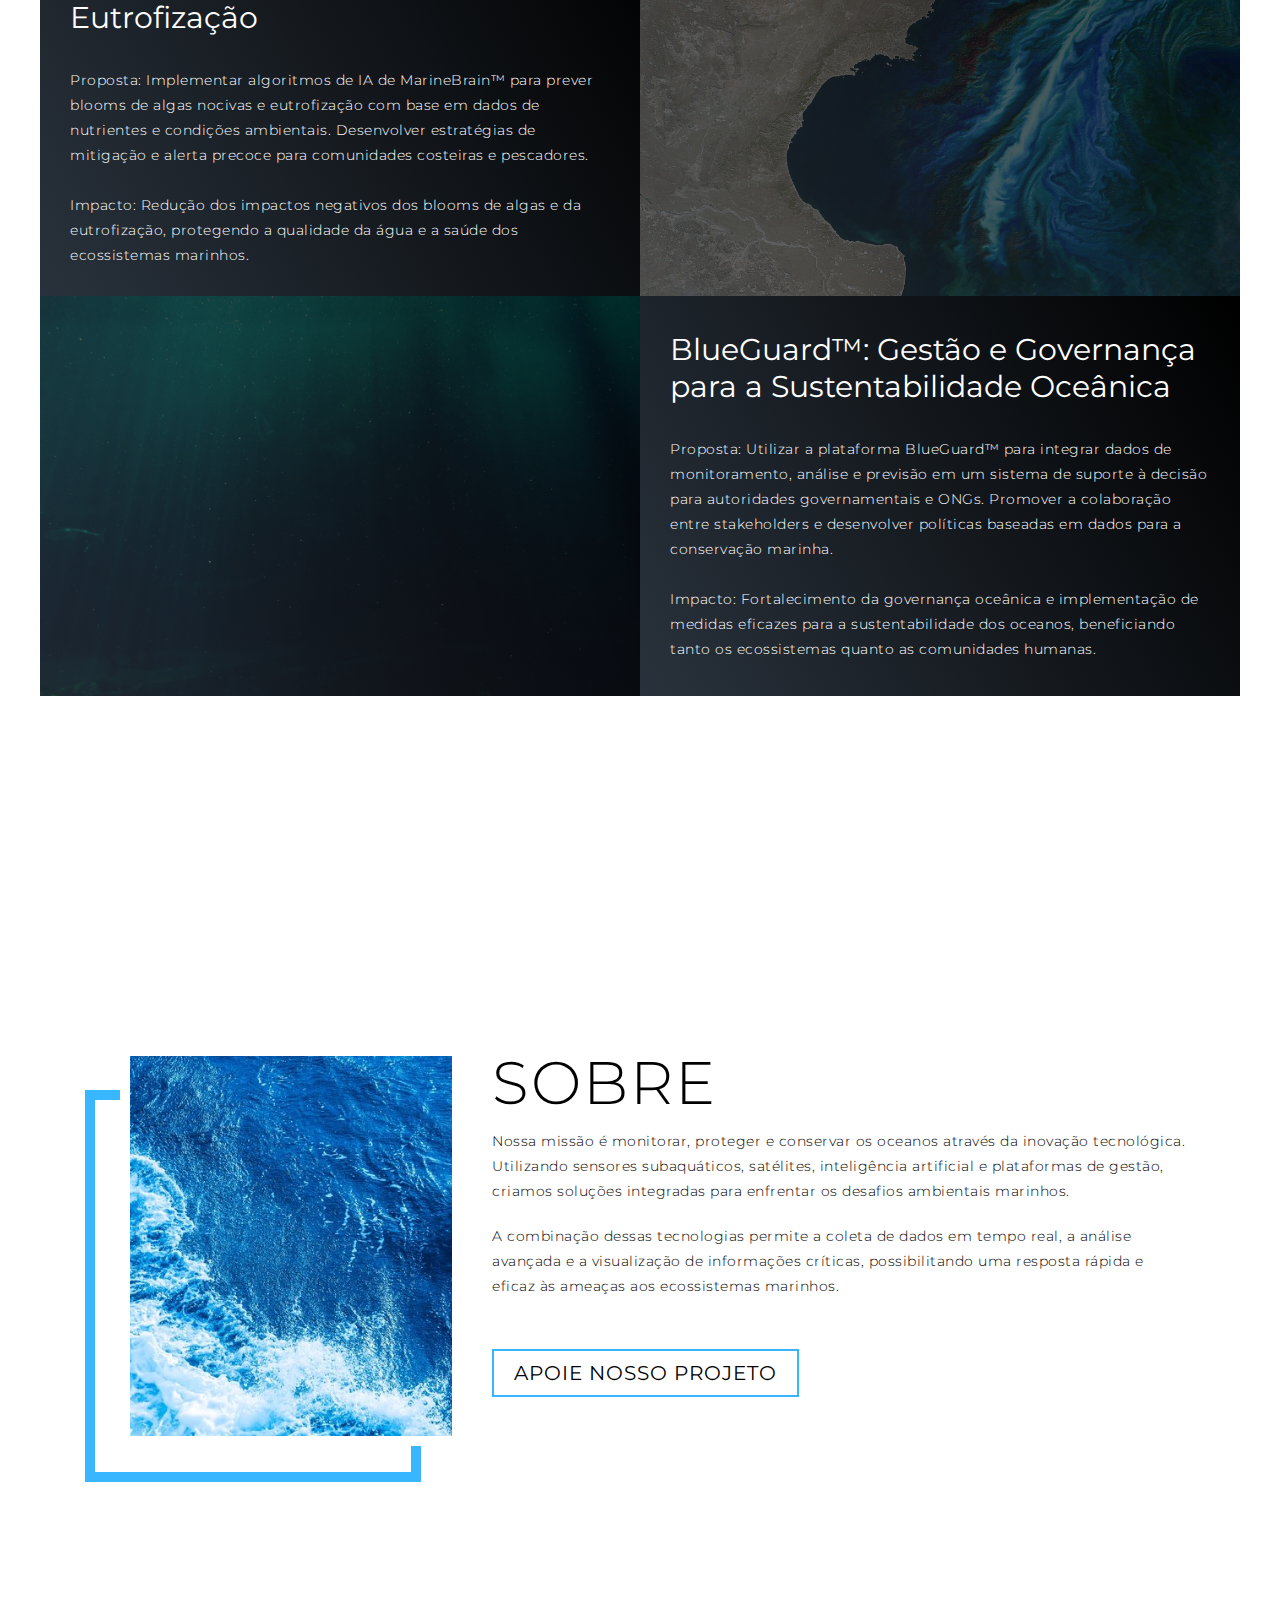
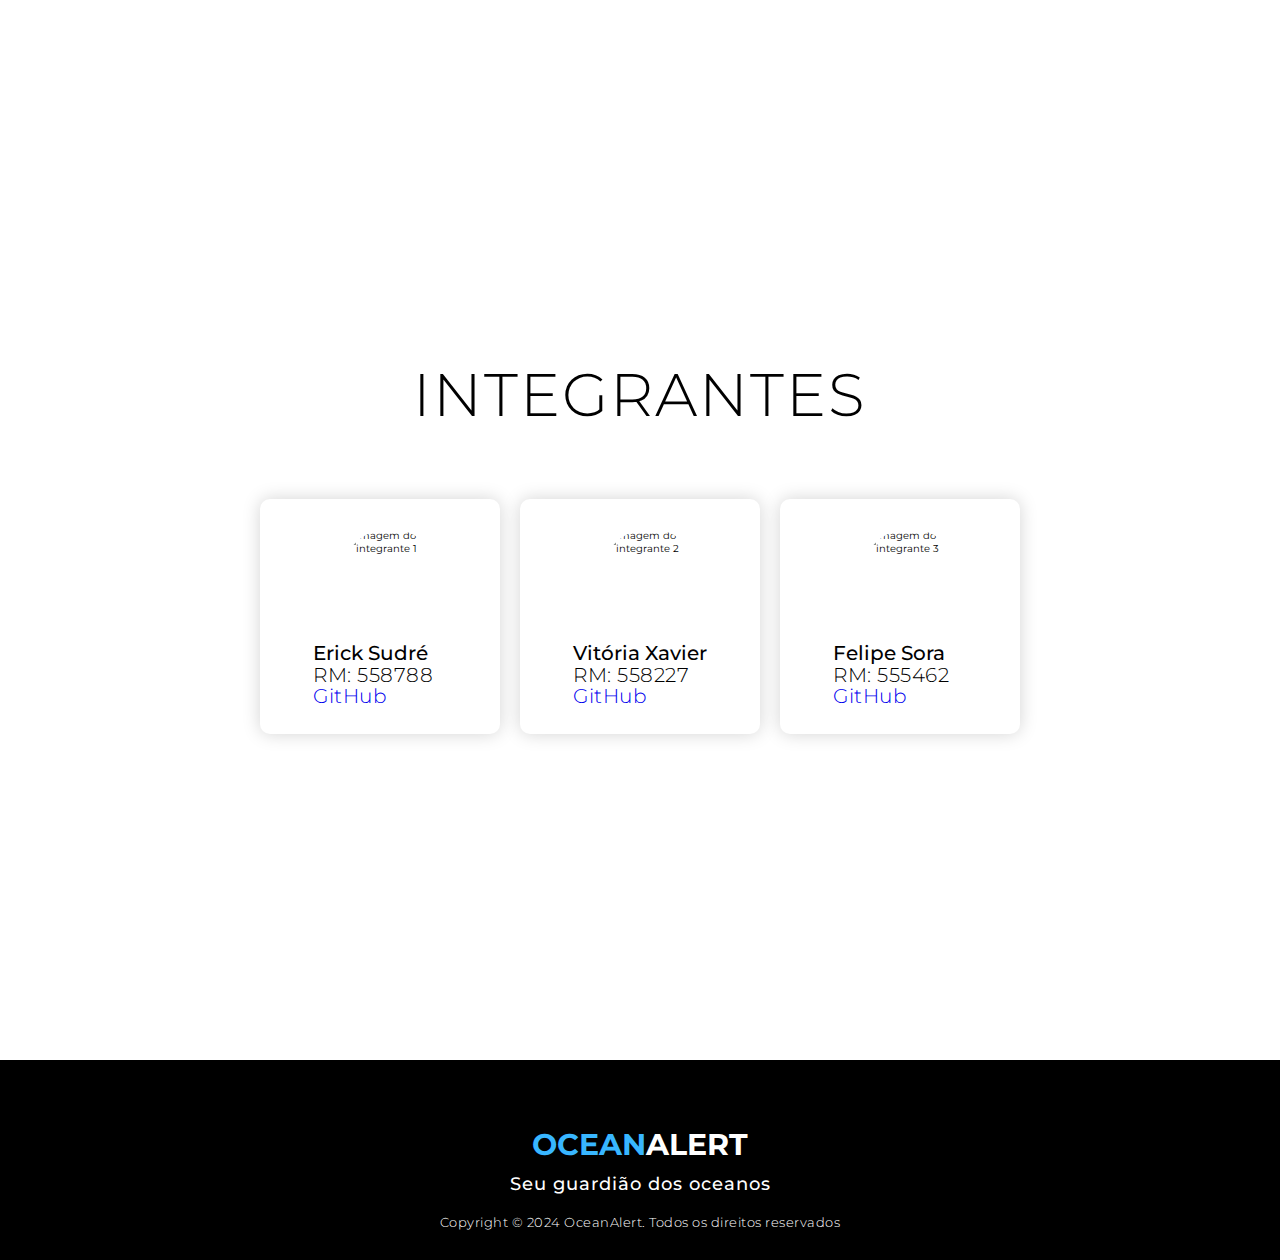
==== commit aa0115ad: "excluindo redes footer" ====
--- a/index.html
+++ b/index.html
@@ -12,7 +12,7 @@
   <!-- Header -->
   <header id="header">
     <div class="header container">
-      <nav class="nav-bar" role="navigation">
+      <nav class="nav-bar">
         <div class="brand">
           <a href="#hero">
             <h1>Ocean<span>Alert</span></h1>
@@ -20,7 +20,6 @@
         </div>
         <div class="nav-list">
           <button class="hamburger" aria-label="Abrir menu">
-            <div class="bar"></div>
           </button>
           <ul>
             <li><a href="#hero" data-after="Home">Home</a></li>
@@ -43,12 +42,12 @@
         <h1>Olá, <span></span></h1>
         <h1>Somos a<span></span></h1>
         <h1>OceanAlert <span></span></h1>
-        <a href="#proposes" type="button" class="cta">Saiba Mais</a>
+        <a href="#proposes" class="cta">Saiba Mais</a>
       </div>
     </div>
   </main>
   <!-- End Hero Section  -->
- 
+
   <!-- Problems Section -->
   <section id="problems">
     <div class="problems container">
@@ -58,22 +57,22 @@
       </div>
       <div class="problems-bottom">
         <div class="problems-item">
-          <div class="icon"><img src="./img/icons8-alerta-94.png" alt="Ícone de alerta de poluição marinha" /></div>
+          <div class="icon"><img src="./img/icons8-alerta-94.png" alt="Ícone de alerta de poluição marinha"></div>
           <h2>Poluição Marinha:</h2>
           <p>Despejo de resíduos plásticos, produtos químicos tóxicos e esgoto nos oceanos. Esses poluentes prejudicam a vida marinha e contaminam a cadeia alimentar. A poluição marinha afeta a saúde dos ecossistemas e dos seres humanos.</p>
         </div>
         <div class="problems-item">
-          <div class="icon"><img src="./img/icons8-alerta-94.png" alt="Ícone de alerta de destruição de habitats" /></div>
+          <div class="icon"><img src="./img/icons8-alerta-94.png" alt="Ícone de alerta de destruição de habitats"></div>
           <h2>Destruição de Habitats:</h2>
           <p>Danos aos recifes de corais, manguezais e outros habitats marinhos devido à atividade humana e mudanças climáticas, ameaçando a biodiversidade e a resiliência dos ecossistemas.</p>
         </div>
         <div class="problems-item">
-          <div class="icon"><img src="./img/icons8-alerta-94.png" alt="Ícone de alerta de mudanças climáticas" /></div>
+          <div class="icon"><img src="./img/icons8-alerta-94.png" alt="Ícone de alerta de mudanças climáticas"></div>
           <h2>Mudanças Climáticas:</h2>
           <p> Alterações na temperatura e acidez dos oceanos, prejudicando a vida marinha e afetando organismos como corais e moluscos devido à acidificação dos oceanos.</p>
         </div>
         <div class="problems-item">
-          <div class="icon"><img src="./img/icons8-alerta-94.png" alt="Ícone de alerta de blooms de algas nocivas e eutrofização" /></div>
+          <div class="icon"><img src="./img/icons8-alerta-94.png" alt="Ícone de alerta de blooms de algas nocivas e eutrofização"></div>
           <h2>Blooms de Algas Nocivas e Eutrofização:</h2>
           <p>Excesso de nutrientes na água que leva à proliferação de algas nocivas, resultando em zonas mortas com baixos níveis de oxigênio, comprometendo a qualidade da água e a saúde dos ecossistemas.</p>
         </div>
@@ -91,22 +90,22 @@
       </div>
       <div class="service-bottom">
         <div class="service-item1">
-          <div class="icon"><img src="./img/icons8-sensor-94.png" alt="Ícone de sensor subaquático" /></div>
+          <div class="icon"><img src="./img/icons8-sensor-94.png" alt="Ícone de sensor subaquático"></div>
           <h2>AquaSense™ - Monitoramento Subaquático Inteligente</h2>
           <p>Implementação de redes de sensores subaquáticos em locais estratégicos para coletar dados sobre temperatura, salinidade, níveis de oxigênio, poluentes e nutrientes. Este serviço fornece informações críticas em tempo real sobre a saúde dos ecossistemas marinhos.</p>
         </div>
         <div class="service-item2">
-          <div class="icon"><img src="./img/icons8-envio-de-sinal-de-satélite-94.png" alt="Ícone de vigilância por satélite" /></div>
+          <div class="icon"><img src="./img/icons8-envio-de-sinal-de-satélite-94.png" alt="Ícone de vigilância por satélite"></div>
           <h2>OceanEye™ - Vigilância por Satélite:</h2>
           <p>Utilização de satélites para obter imagens de alta resolução e monitorar a superfície dos oceanos. OceanEye™ detecta blooms de algas, mudanças na cor da água e outras anomalias, complementando os dados coletados por AquaSense™.</p>
         </div>
         <div class="service-item3">
-          <div class="icon"><img src="./img/icons8-análise-94.png" alt="Ícone de análise de dados" /></div>
+          <div class="icon"><img src="./img/icons8-análise-94.png" alt="Ícone de análise de dados"></div>
           <h2>MarineBrain™ - Análise e Previsão com IA:</h2>
           <p>Desenvolvimento de algoritmos de inteligência artificial e machine learning para processar grandes volumes de dados, identificar padrões, prever mudanças nos ecossistemas e gerar alertas automáticos. MarineBrain™ transforma dados brutos em insights acionáveis.</p>
         </div>
         <div class="service-item4">
-          <div class="icon"><img src="./img/icons8-documento-94.png" alt="Ícone de plataforma de gestão" /></div>
+          <div class="icon"><img src="./img/icons8-documento-94.png" alt="Ícone de plataforma de gestão"></div>
           <h2>BlueGuard™ - Plataforma de Gestão e Decisão:</h2>
           <p>Uma plataforma centralizada e acessível que apresenta visualização de dados em tempo real, relatórios de saúde dos ecossistemas e ferramentas de apoio à decisão. BlueGuard™ permite a configuração de alertas personalizados e a geração de relatórios automáticos para autoridades, cientistas e comunidades.</p>
         </div>
@@ -129,7 +128,7 @@
                <br><br>Impacto: Redução significativa da poluição marinha e recuperação de ecossistemas prejudicados, melhorando a saúde e a biodiversidade dos oceanos.</p>
           </div>
           <div class="proposes-img">
-            <img src="./img/poluicaoplastico 1.webp" alt="Imagem de poluição por plástico" />
+            <img src="./img/poluicaoplastico1.webp" alt="Imagem de poluição por plástico">
           </div>
         </div>
         <div class="proposes-item">
@@ -139,7 +138,7 @@
                <br><br>Impacto: Preservação de habitats essenciais e proteção da biodiversidade marinha, promovendo a resiliência dos ecossistemas e a sustentabilidade das comunidades costeiras.</p>
           </div>
           <div class="proposes-img">
-            <img src="./img/habitat-aquatico.webp" alt="Imagem de biodiversidade marinha" />
+            <img src="./img/habitat-aquatico.webp" alt="Imagem de biodiversidade marinha">
           </div>
         </div>
         <div class="proposes-item">
@@ -149,7 +148,7 @@
                <br><br>Impacto: Redução dos impactos negativos dos blooms de algas e da eutrofização, protegendo a qualidade da água e a saúde dos ecossistemas marinhos.</p>
           </div>
           <div class="proposes-img">
-            <img src="./img/algas.jpg" alt="Imagem de bloom de algas" />
+            <img src="./img/algas.jpg" alt="Imagem de bloom de algas">
           </div>
         </div>
         <div class="proposes-item">
@@ -159,7 +158,7 @@
                <br><br>Impacto: Fortalecimento da governança oceânica e implementação de medidas eficazes para a sustentabilidade dos oceanos, beneficiando tanto os ecossistemas quanto as comunidades humanas.</p>
           </div>
           <div class="proposes-img">
-            <img src="./img/oceano3.jpeg" alt="Imagem de sustentabilidade oceânica" />
+            <img src="./img/oceano3.jpeg" alt="Imagem de sustentabilidade oceânica">
           </div>
         </div>
       </div>
@@ -172,14 +171,14 @@
     <div class="about container">
       <div class="col-left">
         <div class="about-img">
-          <img src="./img/oceano.jpg" alt="Imagem de oceano" />
+          <img src="./img/oceano.jpg" alt="Imagem de oceano">
         </div>
       </div>
       <div class="col-right">
         <h1 class="section-title">Sobre</h1>
         <p>Nossa missão é monitorar, proteger e conservar os oceanos através da inovação tecnológica. Utilizando sensores subaquáticos, satélites, inteligência artificial e plataformas de gestão, criamos soluções integradas para enfrentar os desafios ambientais marinhos.</p>
         <p>A combinação dessas tecnologias permite a coleta de dados em tempo real, a análise avançada e a visualização de informações críticas, possibilitando uma resposta rápida e eficaz às ameaças aos ecossistemas marinhos.</p>
-        <a href="../OceanAlert/global-solution/pagina-inicial.html" class="cta">Apoie Nosso Projeto</a>
+        <a href="../global-solution/pagina-inicial.html" class="cta">Apoie Nosso Projeto</a>
       </div>
     </div>
   </section>
@@ -194,7 +193,7 @@
       <div class="contact-items">
         <div class="contact-item">
           <div class="contact-info">
-            <img src="../OceanAlert/global-solution/img/erick-177x250.jpeg" alt="Imagem do integrante 1" />
+            <img src="../OceanAlert/global-solution/img/erick-177x250.jpeg" alt="Imagem do integrante 1">
             <h2>Erick Sudré</h2>
             <p>RM: 558788</p>
             <p><a href="https://github.com/SudreErick" target="_blank">GitHub</a></p>
@@ -202,7 +201,7 @@
         </div>
         <div class="contact-item">
           <div class="contact-info">
-            <img src="../OceanAlert/global-solution/img/vitoria-177px.jpg" alt="Imagem do integrante 2" />
+            <img src="../OceanAlert/global-solution/img/vitoria-177px.jpg" alt="Imagem do integrante 2">
             <h2>Vitória Xavier</h2>
             <p>RM: 558227</p>
             <p><a href="https://github.com/vitoriahxavier" target="_blank">GitHub</a></p>
@@ -210,7 +209,7 @@
         </div>
         <div class="contact-item">
           <div class="contact-info">
-            <img src="../OceanAlert/global-solution/img/felipe-177px.jpg" alt="Imagem do integrante 3" />
+            <img src="../OceanAlert/global-solution/img/felipe-177px.jpg" alt="Imagem do integrante 3">
             <h2>Felipe Sora</h2>
             <p>RM: 555462</p>
             <p><a href="https://github.com/felipesora" target="_blank">GitHub</a></p>
@@ -228,20 +227,6 @@
         <h1><span>Ocean</span>Alert</h1>
       </div>
       <h2>Seu guardião dos oceanos</h2>
-      <div class="social-icon">
-        <div class="social-item">
-          <a href="#"><img src="icons8-facebook-94.png" alt="Ícone do Facebook" /></a>
-        </div>
-        <div class="social-item">
-          <a href="#"><img src="icons8-instagram-94.png" alt="Ícone do Instagram" /></a>
-        </div>
-        <div class="social-item">
-          <a href="#"><img src="icons8-twitter-94.png" alt="Ícone do Twitter" /></a>
-        </div>
-        <div class="social-item">
-          <a href="#"><img src="icons8-linkedin-94.png" alt="Ícone do LinkedIn" /></a>
-        </div>
-      </div>
       <p>Copyright © 2024 OceanAlert. Todos os direitos reservados</p>
     </div>
   </footer>
